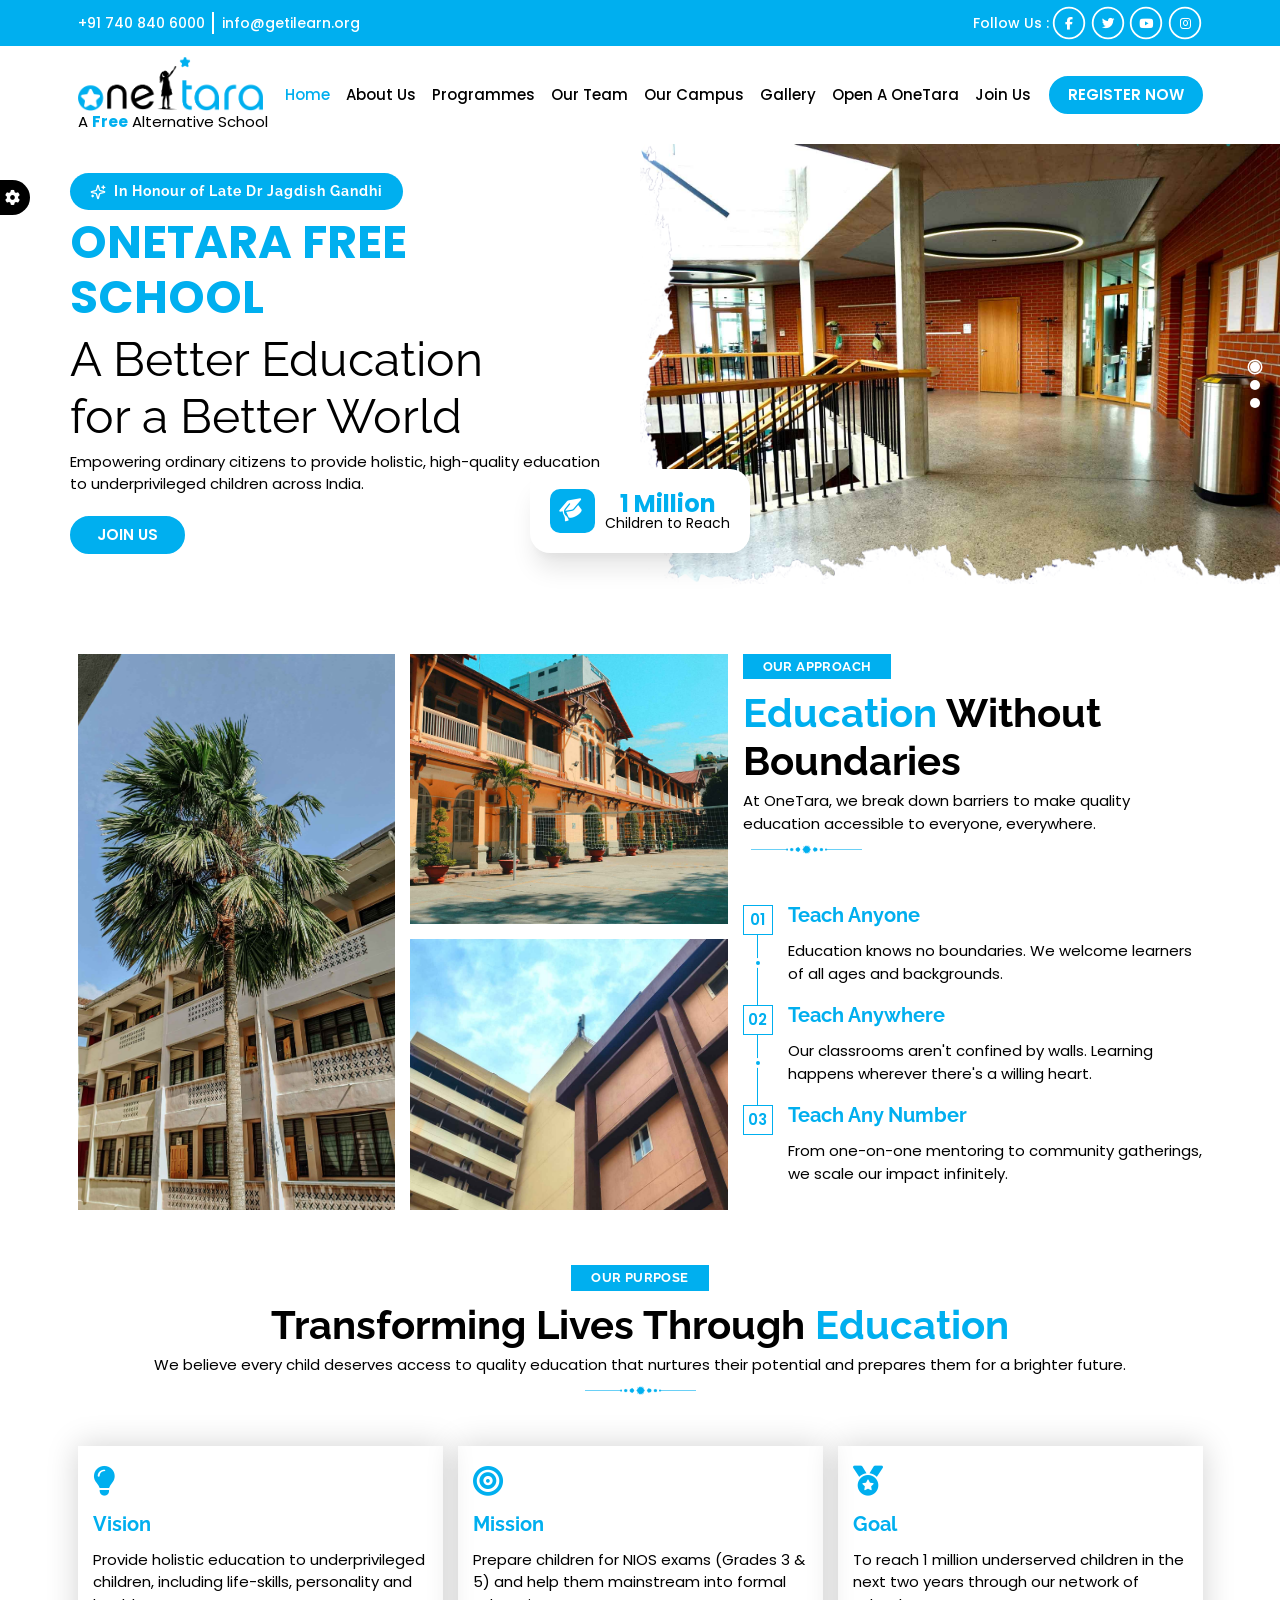
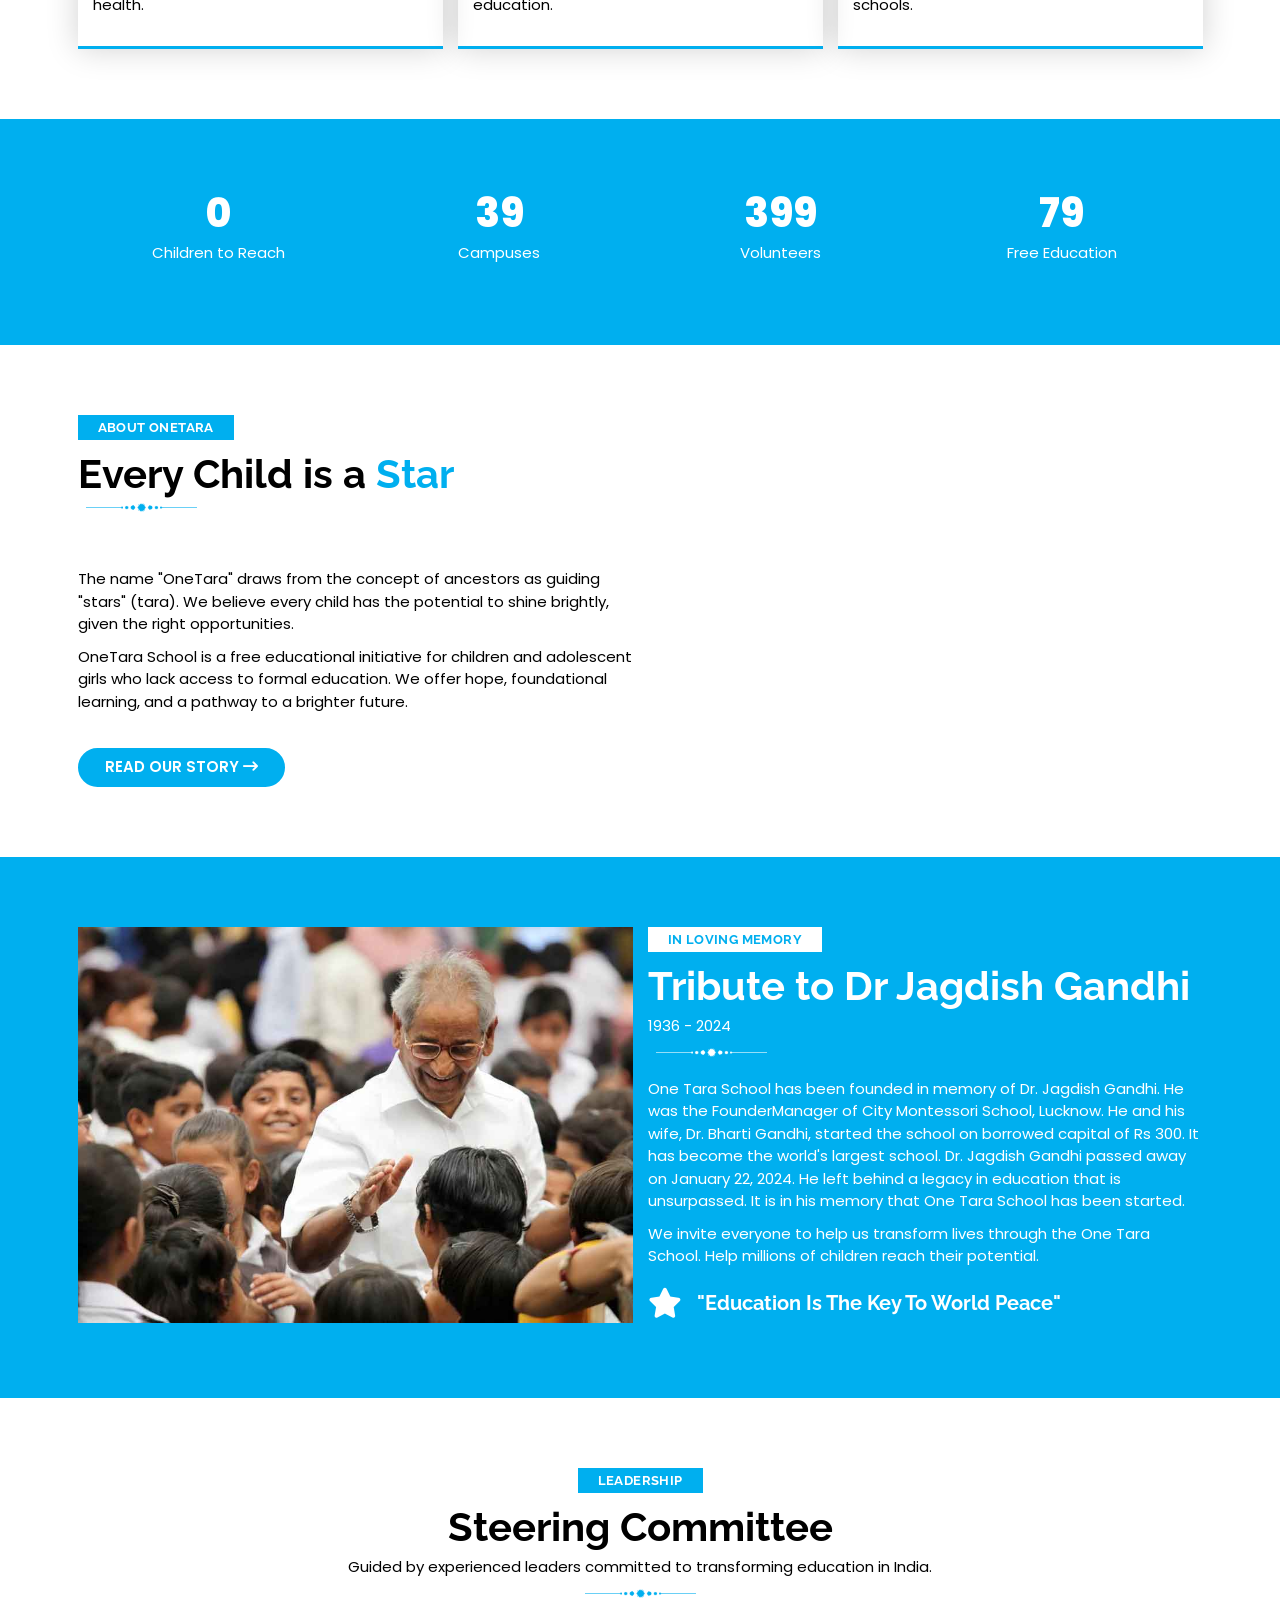
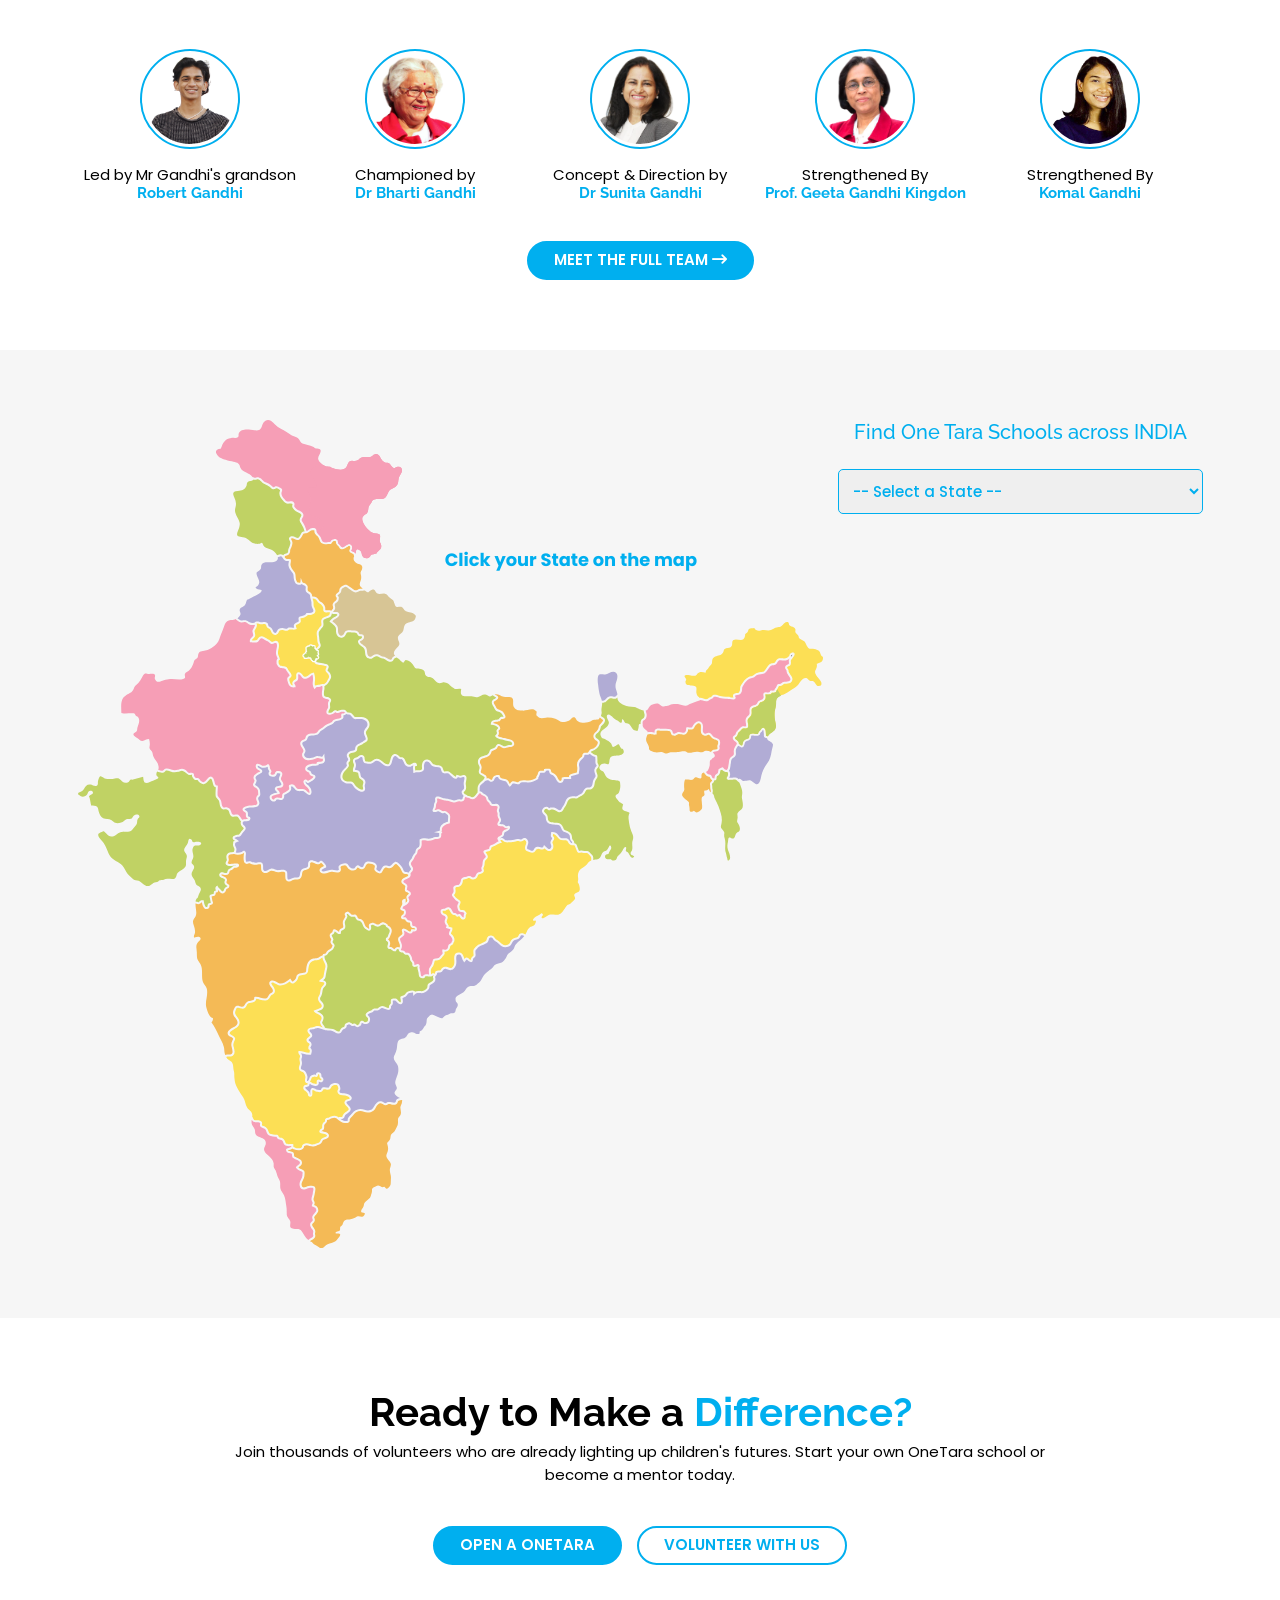
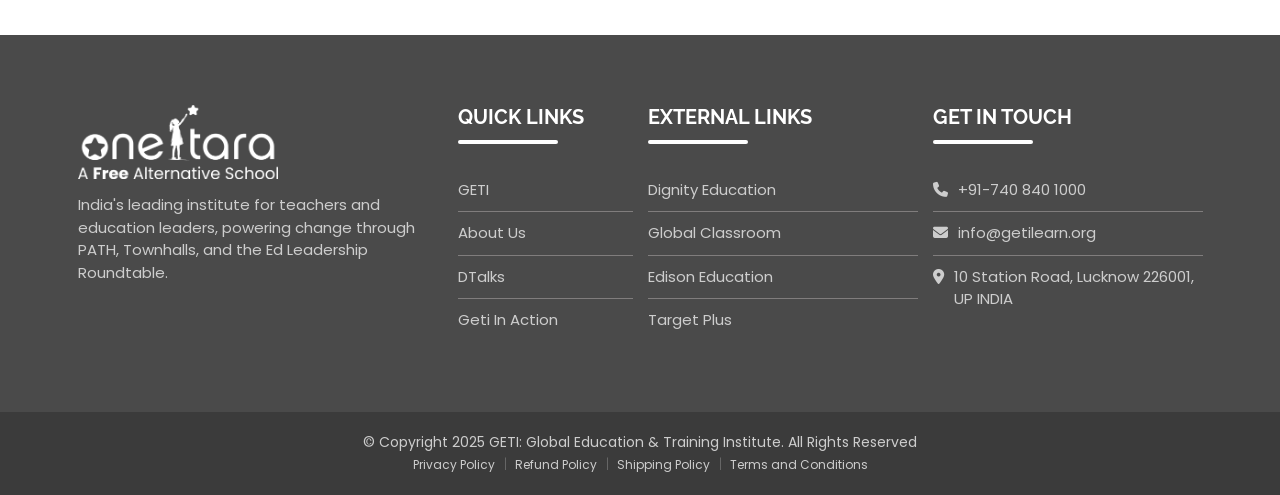
==== index.html @ e8e35e2a "main push" ====
<!DOCTYPE html>
<html lang="en">

<head>
    <meta charset="UTF-8">
    <meta name="viewport" content="width=device-width, initial-scale=1.0">
    <title>One Tara | Home Page</title>
    <link rel="shortcut icon" href="images/favicon.png" type="image/png">
    <!-- Vendor StyleSheets -->
    <link rel="stylesheet" href="assets/vendor/css/all.min.css">
    <link rel="stylesheet" href="assets/vendor/css/bootstrap.min.css">
    <link rel="stylesheet" href="assets/vendor/css/owl.carousel.min.css">
    <link rel="stylesheet" href="assets/vendor/css/fancybox.min.css">
    <script src="assets/js/myMenu.js"></script>

    <!-- Theme StyleSheet -->
    <link rel="stylesheet" href="assets/css/main.min.css">
</head>

<body>
    <header>
        <script>mainHeader()</script>
    </header>
    <main>
        <section class="heroSection">
            <div class="stickInfo">
                <div class="icon">
                    <i class="fa-solid fa-graduation-cap"></i>
                </div>
                <div class="content">
                    <p><strong>1 Million</strong>Children to Reach</p>
                </div>
            </div>
            <div class="heroSection__Grid">
                <div class="heroSection__Item">
                    <div class="heroContent">
                        <h6><img src="images/icons/sparkles.png"> &nbsp;In Honour of Late Dr Jagdish Gandhi</h6>
                        <h1>OneTara Free School</h1>
                        <h2>A Better Education <br>for a Better World</h2>
                        <p>Empowering ordinary citizens to provide holistic, high-quality education to underprivileged
                            children
                            across India.</p>
                        <div class="linkWrapper">
                            <a href="#">Join Us</a>
                        </div>
                    </div>
                </div>
                <div class="heroSection__Item">
                    <div class="owl-carousel owl-theme heroSlider">
                        <div class="item">
                            <div class="imgWrapper">
                                <img src="images/slider/slider-01.jpg" alt="" class="img-fluid">
                            </div>
                        </div>
                        <div class="item">
                            <div class="imgWrapper">
                                <img src="images/slider/slider-02.jpg" alt="" class="img-fluid">
                            </div>
                        </div>
                        <div class="item">
                            <div class="imgWrapper">
                                <img src="images/slider/slider-03.jpg" alt="" class="img-fluid">
                            </div>
                        </div>
                    </div>
                </div>
            </div>
        </section>
        <section class="OneTara m-top m-bottom">
            <div class="container">
                <div class="row">
                    <div class="col-lg-7 col-md-12">
                        <div class="galleryGrid">
                            <div class="galleryGrid__item">
                                <a href="images/about/abt-03.jpg" data-fancybox="oneTaraGallery1" title="">
                                    <img src="images/about/abt-03.jpg" alt="">
                                    <i class="fas fa-search"></i>
                                </a>
                            </div>
                            <div class="galleryGrid__item">
                                <a href="images/about/abt-02.jpg" data-fancybox="oneTaraGallery1" title="">
                                    <img src="images/about/abt-02.jpg" alt="">
                                    <i class="fas fa-search"></i>
                                </a>
                            </div>
                            <div class="galleryGrid__item">
                                <a href="images/about/abt-01.jpg" data-fancybox="oneTaraGallery1" title="">
                                    <img src="images/about/abt-01.jpg" alt="">
                                    <i class="fas fa-search"></i>
                                </a>
                            </div>
                        </div>
                    </div>
                    <div class="col-lg-5 col-md-12">
                        <div class="abt-desc3">
                            <div class="sectionTitle">
                                <h6 class="subHeading">Our Approach</h6>
                                <h2 class="headingPrimary"><span>Education</span> Without Boundaries</h2>
                                <p>At OneTara, we break down barriers to make quality education accessible to everyone,
                                    everywhere.</p>
                                <div class="borderLine"></div>
                            </div>
                            <div class="oneService">
                                <div class="oneService__item">
                                    <i>01</i>
                                    <h4 class="headingTertiary">Teach Anyone</h4>
                                    <p>Education knows no boundaries. We welcome learners of all ages and backgrounds.
                                    </p>
                                </div>
                                <div class="oneService__item">
                                    <i>02</i>
                                    <h4 class="headingTertiary">Teach Anywhere</h4>
                                    <p>Our classrooms aren't confined by walls. Learning happens wherever there's a
                                        willing heart.</p>
                                </div>
                                <div class="oneService__item">
                                    <i>03</i>
                                    <h4 class="headingTertiary">Teach Any Number</h4>
                                    <p>From one-on-one mentoring to community gatherings, we scale our impact
                                        infinitely.</p>
                                </div>
                            </div>
                        </div>
                    </div>
                </div>
            </div>
        </section>
        <section class="ourPurpose m-top">
            <div class="container">
                <div class="sectionTitle text-center">
                    <h6 class="subHeading">Our Purpose</h6>
                    <h2 class="headingPrimary">Transforming Lives Through <span>Education</span></h2>
                    <p>We believe every child deserves access to quality education that nurtures their potential and
                        prepares them for a brighter future.</p>
                    <div class="borderLine center"></div>
                </div>
                <div class="row">
                    <div class="col-md-4">
                        <div class="purposeBox">
                            <div class="icon"><i class="fa-solid fa-lightbulb"></i></div>
                            <div class="content">
                                <h3 class="headingTertiary">Vision</h3>
                                <p>Provide holistic education to underprivileged children, including life-skills,
                                    personality and health.</p>
                            </div>
                        </div>
                    </div>
                    <div class="col-md-4">
                        <div class="purposeBox">
                            <div class="icon"><i class="fa-solid fa-bullseye"></i></div>
                            <div class="content">
                                <h3 class="headingTertiary">Mission</h3>
                                <p>Prepare children for NIOS exams (Grades 3 & 5) and help them mainstream into formal
                                    education.</p>
                            </div>
                        </div>
                    </div>
                    <div class="col-md-4">
                        <div class="purposeBox">
                            <div class="icon"><i class="fa-solid fa-medal"></i></div>
                            <div class="content">
                                <h3 class="headingTertiary">Goal</h3>
                                <p>To reach 1 million underserved children in the next two years through our network of
                                    schools.</p>
                            </div>
                        </div>
                    </div>
                </div>
            </div>
        </section>
        <section class="ourReach m-top p-top p-bottom">
            <div class="container">
                <div class="counterRow" id="counterSection">
                    <div class="counterColumn">
                        <h2 class="counter" data-target="1" data-suffix="M+">1</h2>
                        <p>Children to Reach</p>
                    </div>
                    <div class="counterColumn">
                        <h2 class="counter" data-target="50" data-suffix="+">50</h2>
                        <p>Campuses</p>
                    </div>

                    <div class="counterColumn">
                        <h2 class="counter" data-target="500" data-suffix="+">500</h2>
                        <p>Volunteers</p>
                    </div>
                    <div class="counterColumn">
                        <h2 class="counter" data-target="100" data-suffix="+">100</h2>
                        <p>Free Education</p>
                    </div>
                </div>
            </div>
        </section>
        <section class="aboutTara m-top">
            <div class="container">
                <div class="row">
                    <div class="col-lg-6 col-md-12">
                        <div class="sectionTitle">
                            <h6 class="subHeading">About OneTara</h6>
                            <h2 class="headingPrimary">Every Child is a <span>Star</span></h2>
                            <div class="borderLine"></div>
                        </div>
                        <p>The name "OneTara" draws from the concept of ancestors as guiding "stars" (tara). We believe every child has the potential to shine brightly, given the right opportunities.</p>

<p>OneTara School is a free educational initiative for children and adolescent girls who lack access to formal education. We offer hope, foundational learning, and a pathway to a brighter future.</p>
<div class="spaceS"></div>
<div class="linkWrapper">
    <a href="">Read Our Story <i class="fa-solid fa-arrow-right-long"></i></a>
</div>
                    </div>
                    <div class="col-lg-6 col-md-12"></div>
                </div>
            </div>
        </section>
        <section class="lovingMemories m-top p-top p-bottom">
            <div class="container">
                <div class="row">
                    <div class="col-lg-6 col-md-12">
                        <div class="imgWrapper">
                            <img src="images/jagdish-bg-01.jpg" alt="" class="img-fluid">
                        </div>
                    </div>
                    <div class="col-lg-6 col-md-12">
                        <div class="sectionTitle">
                            <h6 class="subHeading">In Loving Memory</h6>
                            <h2 class="headingPrimary">Tribute to Dr Jagdish Gandhi</h2>
                            <p>1936 - 2024</p>
                            <div class="borderLine"></div>
                        </div>
                        <p>One Tara School has been founded in memory of Dr. Jagdish Gandhi. He was the FounderManager
                            of City Montessori School, Lucknow. He and his wife, Dr. Bharti Gandhi, started the school
                            on borrowed capital of Rs 300. It has become the world's largest school. Dr. Jagdish Gandhi
                            passed away on January 22, 2024. He left behind a legacy in education that is unsurpassed.
                            It is in his memory that One Tara School has been started.</p>
                        <p>We invite everyone to help us transform lives through the One Tara School. Help millions of
                            children reach their potential.</p>
                        <div class="heads">
                            <i class="fa-solid fa-star"></i>
                            <h3 class="headingTertiary">"Education is the key to world peace"</h3>
                        </div>
                    </div>
                </div>
            </div>
        </section>
        <section class="leadrshipSection m-top">
            <div class="container">
                <div class="sectionTitle text-center">
                    <h6 class="subHeading">Leadership</h6>
                    <h2 class="headingPrimary">Steering Committee</h2>
                    <p>Guided by experienced leaders committed to transforming education in India.</p>
                    <div class="borderLine center"></div>
                </div>
                <div class="leaderGrid">
                    <div class="leaderGrid__Item">
                        <div class="steerMember leader">
                            <div class="pic"><img src="images/robert-01.png" alt="" class="img-fluid"></div>
                            <div class="details">
                                <p class="design">Led by Mr Gandhi's grandson</p>
                                <h3 class="headingTertiary">Robert Gandhi</h3>
                            </div>
                        </div>
                    </div>
                    <div class="leaderGrid__Item">
                        <div class="steerMember">
                            <div class="pic"><img src="images/bharti-01.png" alt="" class="img-fluid"></div>
                            <div class="details">
                                <p class="design">Championed by</p>
                                <h3 class="headingTertiary">Dr Bharti Gandhi</h3>
                            </div>
                        </div>
                    </div>
                    <div class="leaderGrid__Item">
                        <div class="steerMember">
                            <div class="pic"><img src="images/sunita-01.png" alt="" class="img-fluid"></div>
                            <div class="details">
                                <p class="design">Concept & Direction by</p>
                                <h3 class="headingTertiary">Dr Sunita Gandhi</h3>
                            </div>
                        </div>
                    </div>
                    <div class="leaderGrid__Item">
                        <div class="steerMember">
                            <div class="pic"><img src="images/geeta-01.png" alt="" class="img-fluid"></div>
                            <div class="details">
                                <p class="design">Strengthened By</p>
                                <h3 class="headingTertiary">Prof. Geeta Gandhi Kingdon</h3>
                            </div>
                        </div>
                    </div>
                    <div class="leaderGrid__Item">
                        <div class="steerMember">
                            <div class="pic"><img src="images/komal-01.png" alt="" class="img-fluid"></div>
                            <div class="details">
                                <p class="design">Strengthened By</p>
                                <h3 class="headingTertiary">Komal Gandhi</h3>
                            </div>
                        </div>
                    </div>
                </div>
                <div class="spaceS"></div>
                <div class="text-center">
                    <a href="#">Meet the Full Team <i class="fa-solid fa-arrow-right-long"></i></a>
                </div>
            </div>
        </section>
        <div class="indiaMap m-top p-top p-bottom">
            <div class="container">
                <div class="row align-items-start">
                    <div class="col-md-8">
                        <svg xmlns="http://www.w3.org/2000/svg" xml:space="preserve" width="100%" height="100%"
                            version="1.1"
                            style="shape-rendering:geometricPrecision; text-rendering:geometricPrecision; image-rendering:optimizeQuality; fill-rule:evenodd; clip-rule:evenodd"
                            viewBox="0 0 8126 9033" xmlns:xlink="http://www.w3.org/1999/xlink">
                            <g id="Layer_x0020_1">
                                <metadata id="CorelCorpID_0Corel-Layer" />
                                <g id="_2287363892880">
                                    <path class="fil17" data-bs-toggle="collapse" data-bs-target="#haryana"
                                        data-title="Haryana" aria-expanded="false" aria-controls="haryana"
                                        d="M2584 2850c-2,18 -4,32 1,47 9,-6 18,-6 26,-7 5,0 9,0 15,-1 5,-1 9,-2 14,-4 9,-3 19,-6 33,-5l6 0 1 3c19,-12 32,-24 40,-42 2,-6 6,-11 9,-17 6,-9 11,-16 10,-26 0,-10 -6,-20 -12,-30 -2,-2 -6,-6 -9,-9 -7,-6 -14,-12 -17,-21 -4,-12 2,-23 6,-32 3,-6 7,-13 5,-16 -2,-6 -14,-8 -24,-10 -4,-1 -8,-2 -11,-2 -8,-2 -18,-4 -28,-5 -23,-3 -48,-7 -62,-18 -23,-17 -7,-42 1,-53 12,-17 12,-20 6,-42 -1,-3 -2,-6 -3,-8 -4,-15 -10,-32 -3,-48 5,-10 13,-17 20,-23 5,-3 9,-6 11,-10 9,-11 7,-17 1,-31l-2 -6c-7,-16 -7,-31 -8,-46 -1,-4 -1,-9 -1,-14 -1,-6 -2,-11 -3,-17 -1,-10 -3,-20 -2,-33 0,-19 8,-29 15,-39 2,-4 5,-8 8,-12 4,-7 9,-13 15,-18 5,-5 10,-10 12,-14 3,-7 2,-17 0,-27 -1,-10 -2,-21 0,-30 5,-24 32,-34 53,-41 7,-3 14,-5 20,-8 8,-5 12,-7 16,-13 2,-3 2,-7 3,-13 1,-3 1,-7 2,-10 -1,-1 -2,-1 -3,-1 -3,-1 -10,-1 -15,0 -18,1 -40,2 -51,-13 -5,-8 -4,-18 -4,-27 0,-4 0,-9 0,-11 -3,-10 -11,-23 -21,-33 -3,-3 -8,-6 -14,-9 -9,-6 -19,-12 -26,-22 -19,-26 -27,-36 -55,-35 1,3 2,6 2,8 2,7 4,13 6,19 2,10 2,19 2,29 0,10 0,20 3,30 2,4 5,9 7,13 7,14 16,30 7,51 -13,30 -57,31 -82,31 -9,11 -26,20 -35,24 -5,3 -13,4 -21,6 -7,1 -19,3 -22,5 0,1 2,9 2,13 2,9 4,19 0,27 -6,14 -17,18 -27,22 -4,1 -7,3 -11,5 -17,9 -16,10 -10,30 1,3 2,6 3,9l3 10 -9 3c-12,5 -28,4 -43,3 -7,0 -11,0 -20,-1 -3,0 -8,0 -11,0 -1,2 -3,5 -6,6 -2,1 -3,2 -5,3 -7,4 -14,8 -27,5 -5,-1 -9,-2 -13,-3 -4,-2 -7,-3 -12,-3 -35,-5 -45,8 -50,20 -6,15 -16,25 -28,29 -3,1 -6,2 -11,2 -6,0 -14,-2 -23,-7 -12,-7 -16,-17 -20,-26 -1,-3 -2,-6 -4,-9 -2,-4 -8,-16 -13,-21 -3,-2 -6,-4 -10,-6 -8,-4 -17,-8 -22,-19 -5,-7 -6,-14 -6,-18 -1,-6 -2,-7 -11,-11 -9,-3 -17,-2 -28,0l-5 0c-10,2 -21,-1 -31,-3 -15,-3 -25,-5 -32,-2 2,2 3,4 4,6 6,18 -7,40 -17,58 -3,5 -7,13 -8,15 0,6 2,12 4,19 3,13 7,27 1,41 -5,11 -13,19 -20,25 -7,7 -12,11 -13,17 2,1 3,1 5,1 16,1 39,3 49,-4 2,-1 5,-6 7,-9 2,-4 3,-7 5,-9 22,-26 44,-30 71,-11 14,9 27,15 41,22l3 1c7,4 14,9 19,15 6,5 12,10 17,11 4,1 11,-1 17,-4 6,-3 11,-5 17,-6 16,-3 25,2 30,7 11,10 16,29 13,56 -1,10 -3,21 -5,30 -3,14 -5,26 -5,40 1,12 5,22 10,33 4,10 8,19 10,31l2 9 -9 3c-7,2 -7,10 -6,27 0,2 0,5 0,7 2,3 4,6 6,10 3,6 7,11 10,15 6,5 18,6 30,7 15,2 31,3 42,12 7,5 11,14 14,21 2,3 3,6 4,8 4,6 8,11 12,16 8,9 15,18 19,28 12,26 -3,37 -12,43 -6,5 -9,7 -9,12 -1,14 11,49 19,59 6,6 14,9 22,10 -4,-5 -8,-12 -8,-22 1,-20 16,-30 27,-38 3,-1 6,-3 9,-6 8,-6 7,-9 7,-22 0,-2 0,-5 0,-9l0 -4c-1,-13 -1,-39 26,-41 19,-1 37,20 45,29l3 5c15,17 15,18 39,13 9,-3 19,-11 29,-20 12,-11 26,-23 43,-23l9 -1 2 9c6,19 12,47 9,76l-1 10z" />
                                    <path class="fil12" data-bs-toggle="collapse" data-bs-target="#jammuKashimr"
                                        data-title="Jammu and Kashmir" aria-expanded="false"
                                        aria-controls="jammuKashimr"
                                        d="M1814 1283c50,14 65,61 123,68 17,3 30,1 46,0 4,0 18,-12 21,-11 13,5 12,21 20,32 32,40 80,29 115,63 12,11 25,26 33,41 4,-1 8,-3 13,-5 12,-6 28,-13 46,-1 3,1 5,4 8,6 7,-12 20,-16 32,-19 14,-3 16,-5 21,-22 0,-3 0,-6 0,-10 0,-4 0,-8 2,-13 1,-8 5,-15 8,-22 3,-5 5,-10 7,-15l2 -8c4,-12 8,-22 5,-32 -1,-5 -4,-11 -7,-17 -5,-9 -10,-19 -7,-30 3,-7 8,-12 17,-16 20,-9 38,0 53,7 13,6 22,10 31,6 7,-3 19,-22 30,-45 11,-22 19,-25 35,-25 1,0 2,0 2,0 1,0 1,0 1,0 -3,-13 -8,-26 -14,-42 -6,-14 -14,-29 -24,-45 -20,-28 -21,-43 -3,-73 6,-9 8,-16 6,-22 -3,-10 -18,-18 -33,-25 -8,-3 -15,-7 -21,-11 -12,-7 -42,-35 -45,-52 -2,-7 0,-13 1,-19 1,-3 2,-9 1,-10 -4,-8 -15,-7 -30,-5 -4,0 -7,1 -10,1 -29,2 -47,-15 -59,-29l-4 -4c-23,-27 -49,-57 -36,-100 1,-5 3,-8 4,-11 0,-1 0,-2 1,-2 -3,-2 -8,-6 -11,-8l-3 -2c-11,-7 -21,-14 -31,-11 -1,0 -2,1 -3,2 -3,2 -6,4 -11,6 -22,6 -36,-7 -47,-18 -3,-3 -7,-6 -10,-8 -14,-11 -29,-18 -44,-24 -6,-3 -11,-5 -17,-7 -12,-6 -21,-16 -29,-25 -10,-11 -19,-21 -32,-23 -5,-1 -11,0 -18,2 -9,2 -19,4 -30,1 -3,-1 -6,-2 -8,-3 -1,4 -2,7 -5,10 -10,14 -40,4 -55,18 -13,14 -7,25 -13,41 -17,44 -50,54 -95,57 -56,4 -60,25 -37,74 10,21 15,39 17,62 2,27 -11,54 -11,77 1,45 43,90 51,135 6,34 -9,64 -21,93 -25,64 18,53 72,68z" />
                                    <polygon class="fil2" points="1706,4723 1706,4722 1705,4722 " />
                                    <path class="fil12" data-bs-toggle="collapse" data-bs-target="#uttarPradesh"
                                        data-title="Uttar Pradesh" aria-expanded="false" aria-controls="uttarPradesh"
                                        d="M3650 2664c-9,-10 -20,-23 -32,-29 -8,-5 -34,-17 -43,-16 -14,2 -14,25 -27,28 -9,2 -43,-35 -51,-42 -7,-5 -13,-10 -19,-15 -8,1 -16,4 -23,9 -6,3 -8,9 -12,14 -5,10 -12,24 -34,24 0,0 0,0 0,0 -20,0 -35,-11 -49,-20 -9,-5 -17,-10 -24,-13 -5,-1 -9,-2 -13,-2 -8,-2 -17,-3 -26,-8 -4,-2 -8,-4 -11,-7 -6,-3 -11,-7 -16,-8 -11,-3 -26,-5 -38,5l-6 5c-15,13 -27,23 -58,11 -32,-13 -34,-42 -37,-67 -2,-20 -3,-39 -18,-50 -2,-1 -5,-3 -9,-6 -22,-15 -60,-40 -48,-69 4,-9 14,-14 23,-19 4,-2 9,-4 11,-6 4,-3 11,-12 8,-18 -3,-5 -5,-5 -15,-6 -7,0 -16,0 -24,-5 -6,-5 -10,-11 -12,-17 -2,-3 -3,-5 -4,-7 -10,-10 -22,-11 -38,-12 -6,0 -12,-1 -20,-1 -18,-2 -43,-4 -53,3 -3,2 -6,9 -8,15 -4,8 -8,17 -15,23 -25,22 -47,18 -57,13 -23,-10 -39,-39 -38,-69l0 -8c0,-15 1,-26 -7,-37 -10,-15 -28,-32 -55,-51l-9 -6 6 -9c11,-17 30,-29 49,-41 8,-5 16,-10 23,-15 6,-5 8,-10 8,-12 0,-1 -3,-4 -11,-7 -3,-2 -9,-1 -14,0 -8,0 -17,1 -26,-2 -4,-1 -7,-2 -10,-4 0,1 0,2 0,3 -1,6 -2,14 -7,21 -7,11 -16,16 -24,20 -7,4 -15,6 -23,9 -17,6 -36,13 -38,25 -2,7 -1,15 0,23 2,12 3,26 -2,39 -4,8 -11,14 -17,21 -4,4 -9,8 -11,13 -3,5 -6,9 -9,13 -7,10 -11,16 -11,28 -1,10 0,19 2,29 1,6 2,11 3,18 0,5 0,10 1,15 0,14 1,26 6,39l3 6c6,15 13,32 -4,53 -5,5 -10,10 -15,14 -6,4 -11,9 -14,14 -3,8 1,21 4,32 1,3 2,6 3,9 7,26 7,36 -8,60 -12,17 -11,20 -7,23 10,8 32,11 52,14 11,1 22,3 30,5 3,1 7,2 10,2 15,3 35,7 41,24 5,13 -1,25 -6,34 -3,6 -6,12 -5,15 1,3 6,8 10,12 5,4 9,8 13,13 8,12 15,25 16,41 1,16 -7,28 -13,39 -3,5 -6,9 -8,14 -11,26 -32,42 -53,54 3,16 1,32 -2,47 -1,5 -2,10 -2,15 -2,14 -1,34 3,41 5,8 14,11 29,14 11,2 24,4 34,13 20,16 11,32 6,42 -2,3 -4,6 -5,10 -2,7 -1,16 -1,26 1,8 2,17 1,26 -2,11 -7,19 -11,26 -3,6 -6,11 -7,17 -1,6 0,10 1,11 1,1 5,3 21,0 10,-2 17,-5 25,-11 2,-1 3,-2 4,-3 2,-3 5,-7 13,-10 10,-3 19,0 27,3 4,1 9,2 12,2 2,0 5,-2 7,-3 4,-2 7,-3 10,-4 4,-1 43,-12 65,0 7,4 11,10 14,15 2,4 4,7 6,8 3,2 7,1 12,1 5,0 11,0 16,2 13,3 16,4 20,10 0,1 1,3 5,6 10,9 15,16 19,22 8,10 9,12 34,10 23,-2 47,-3 70,3 35,10 59,31 65,60 7,36 -6,52 -19,69 -5,6 -11,13 -15,22 -8,15 -2,29 6,46 7,17 15,35 7,55 -4,10 -18,19 -40,32 -4,3 -8,5 -10,7 -9,6 -19,10 -28,14 -17,8 -27,13 -31,25 -2,5 -2,10 -3,15 0,10 -1,23 -21,33 -9,4 -19,6 -29,8 -21,5 -35,8 -40,25 -3,8 0,13 5,23 6,9 12,21 8,37 -3,8 -7,13 -11,17 -4,5 -7,8 -7,14 0,2 1,5 2,7 2,7 5,16 1,25 -4,12 -18,27 -32,41 -7,8 -13,15 -17,19 -17,24 -24,48 -18,67 4,16 18,29 40,37 11,4 20,3 30,2 6,-1 12,-1 18,-1 24,2 33,15 42,30 3,5 7,11 12,18 13,16 51,45 72,43 4,-1 7,-3 9,-7 2,-4 0,-13 -1,-20 -2,-6 -3,-12 -3,-17 1,-8 3,-14 5,-21 2,-7 3,-13 3,-17 -2,-14 -9,-19 -20,-27 -4,-3 -9,-6 -14,-10l-2 -2c-8,-7 -10,-9 -11,-15 0,-2 -1,-4 -3,-8 -2,-6 -3,-14 -4,-21 -1,-7 -2,-15 -4,-18 -6,-7 -26,-13 -45,-14l-10 0 -1 -9c-2,-15 2,-28 6,-39 4,-11 7,-21 4,-33 -1,-4 -3,-8 -4,-12 -5,-9 -10,-22 -3,-39 9,-19 23,-21 33,-24 5,-1 9,-1 13,-4 3,-2 6,-5 10,-8 8,-9 19,-20 42,-13 24,8 25,22 26,34 0,4 0,8 2,13 4,21 4,21 26,24 24,4 35,3 53,-7 4,-3 8,-6 12,-8 10,-8 23,-17 40,-16 27,0 47,17 66,33 16,15 32,28 50,28 17,1 23,-13 31,-45 7,-27 14,-57 43,-67 22,-8 39,9 51,20 6,6 12,12 17,14 1,1 2,1 4,0 5,-1 12,-2 22,4 18,11 25,28 31,44 9,22 15,36 44,35 1,-1 8,-4 13,-7 19,-10 39,-21 54,-12 5,2 11,9 12,22l0 11 -11 0c-1,0 -3,1 -4,1 -2,1 -3,1 -5,1 -2,12 -1,25 1,39 0,2 0,5 0,7 7,-1 15,-1 23,-2 18,-1 41,-2 48,-10 4,-5 4,-14 3,-23 -1,-6 -1,-12 -1,-18 2,-20 7,-44 24,-57 12,-9 27,-11 45,-8 22,4 31,18 39,30 5,8 10,16 19,21 10,7 23,8 37,9 12,0 25,1 37,6 21,8 26,26 30,39 3,9 5,16 10,20 5,4 14,3 24,2 8,-1 18,-2 26,1 9,2 19,11 35,26 11,10 36,34 44,32 0,0 3,-3 4,-11l2 -10 10 1c9,0 16,3 21,6 5,2 8,4 14,3 4,0 8,-1 12,-3 8,-3 18,-6 29,-4 33,8 25,43 20,66 -2,9 -4,17 -4,24 0,7 1,15 2,22 3,17 6,36 -7,55 -5,7 -10,12 -13,15 -2,1 -4,3 -5,4 0,0 0,3 6,13 4,8 6,10 13,12l0 -2c7,3 12,7 17,10 5,4 8,7 14,8 14,1 19,3 27,8 2,1 5,3 7,4 20,11 39,-11 59,-38 3,-4 5,-7 8,-10 1,-2 3,-4 5,-6l-4 0c1,-7 1,-13 1,-20 -1,-22 -1,-46 14,-66 8,-11 18,-19 28,-28 14,-12 28,-23 33,-41 3,-8 1,-11 -18,-20 -4,-2 -9,-4 -13,-7 -27,-15 -38,-28 -28,-60 7,-21 8,-26 0,-45l-3 -6c-5,-11 -11,-22 -10,-37 3,-47 35,-55 62,-63 8,-2 16,-4 23,-7 19,-7 29,-15 36,-29 3,-6 4,-10 5,-14 5,-13 9,-22 29,-29l7 -2c10,-4 20,-7 26,-14 2,-2 4,-6 6,-10 3,-7 7,-14 14,-19 14,-10 31,-5 43,0 7,3 13,6 17,10 6,4 10,6 16,7 9,0 18,-3 28,-6 5,-2 11,-4 16,-5 7,-1 13,-1 19,-2 4,0 8,0 12,-1 17,-2 16,-9 15,-12 -2,-17 -15,-22 -36,-27 -8,-3 -17,-5 -26,-7 -10,-2 -20,-5 -30,-8 -5,-1 -11,-2 -18,-4 -27,-5 -60,-13 -73,-34l-5 -8 8 -6c12,-10 15,-17 13,-29 0,-2 -1,-3 -1,-5 -2,-5 -5,-12 -2,-20 2,-8 8,-13 12,-17 2,-1 4,-3 5,-4 1,-3 0,-6 -2,-9 -10,-16 -50,-28 -68,-29l-11 -1 1 -10c1,-40 40,-43 55,-45 2,0 4,0 7,0 8,-1 19,-2 24,-5 1,-1 3,-4 5,-7 3,-5 6,-11 13,-15 8,-5 17,-4 25,-4 4,0 9,0 10,-1 -1,-3 -12,-22 -22,-35 -7,-11 -19,-15 -32,-20 -13,-4 -26,-9 -35,-20 -6,-5 -9,-13 -13,-20 -2,-6 -5,-11 -7,-14 -18,-25 -24,-46 -17,-63 5,-12 17,-18 27,-23 3,-2 6,-4 9,-5 9,-6 10,-9 10,-9 -1,-1 -10,-6 -15,-9 -8,-4 -17,-10 -24,-16 -6,4 -12,8 -21,11 -20,8 -28,-8 -49,-16 -38,-13 -53,11 -88,23 -26,9 -45,-3 -73,-7 -20,-3 -40,2 -60,0 -57,-4 -62,-28 -52,-79 -18,-7 -49,0 -69,0 -19,-14 -39,-23 -55,-41 -14,-17 -17,-19 -41,-27 -15,-5 -23,-8 -38,-3 -30,9 -46,14 -72,-11 -19,-18 -30,-36 -57,-46 -18,-6 -37,-2 -52,-18 -14,-14 -10,-31 -17,-48 -9,-21 -35,-26 -55,-28 -13,-1 -35,1 -46,-7 -9,-8 -18,-32 -28,-42z" />
                                    <path class="fil15" data-bs-toggle="collapse" data-bs-target="#uttrakhand"
                                        data-title="Uttarakhand" aria-expanded="false" aria-controls="uttrakhand"
                                        d="M3472 2037c-13,-6 -16,-25 -21,-38 -4,-9 -6,-23 -12,-31 -9,-12 -30,-21 -41,-32 -17,-16 -26,-39 -50,-42 -38,-6 -75,20 -99,-17 -6,-9 -9,-21 -19,-26 -13,-6 -33,5 -43,12 -18,14 -17,22 -36,12 -8,-3 -15,-9 -22,-14 -8,0 -15,1 -22,1 -9,0 -17,0 -25,1 -7,1 -14,5 -22,8 -14,7 -30,14 -50,5 -14,-7 -27,-16 -39,-25 -8,-6 -16,-12 -24,-17 -3,-2 -6,-4 -9,-6 -6,-4 -16,-10 -19,-10 -10,0 -39,19 -44,27 -2,5 -3,10 -3,15 -1,10 -2,23 -20,36 -2,2 -5,3 -7,5 -13,9 -15,11 -11,20 2,1 7,4 10,11 2,11 -1,26 -3,33 -5,13 -16,22 -25,29 -6,5 -13,10 -15,16 -3,5 -1,12 1,20 2,7 4,15 3,23 -1,13 -8,21 -15,28 -3,5 -6,8 -7,12 1,0 1,0 2,0 4,2 10,1 16,1 9,-1 17,-2 26,1 18,8 23,18 24,25 1,11 -5,23 -17,32 -7,6 -16,11 -25,17 -13,8 -26,16 -35,26 24,18 41,34 52,50 11,17 10,33 10,49l0 8c0,21 10,42 25,49 10,4 21,2 33,-9 4,-3 7,-10 10,-16 4,-9 8,-18 16,-24 16,-12 45,-9 67,-7 7,1 13,1 18,1 20,1 39,2 54,20 3,3 6,8 7,12 2,3 4,6 5,7 3,2 8,2 13,3 10,0 25,0 33,16 7,14 3,30 -11,44 -4,5 -10,8 -17,11 -4,2 -11,6 -13,8 -5,12 27,33 40,42 4,3 8,5 10,7 23,17 25,42 27,65 3,25 5,41 23,48 19,7 22,4 36,-7l7 -5c15,-12 35,-15 57,-9 8,2 15,7 22,11 3,2 6,4 9,5 6,4 12,5 20,6 5,1 10,2 15,3 11,3 20,10 30,16 12,8 24,16 37,16 0,0 0,0 0,0 9,0 10,-3 15,-12 4,-7 8,-16 19,-23 5,-3 11,-6 17,-8 -39,-40 9,-73 35,-104 32,-38 -19,-67 -3,-106 10,-25 44,-36 55,-63 9,-22 6,-52 23,-70 26,-29 71,-21 97,-45 15,-13 15,-30 19,-48 -7,-9 -11,-13 -20,-21 -29,-24 -74,-16 -101,-38 -21,-17 -19,-38 -48,-39 -12,-1 -34,4 -45,-1z" />
                                    <path class="fil14" data-bs-toggle="collapse" data-bs-target="#himachalPradesh"
                                        data-title="Himachal Pradesh" aria-expanded="false"
                                        aria-controls="himachalPradesh"
                                        d="M2968 1401c3,-10 1,-19 -4,-23 -5,-5 -14,-1 -19,1 -5,3 -10,6 -16,10 -19,14 -52,36 -76,6 -4,-5 -6,-9 -8,-13 -3,-4 -5,-7 -10,-11l-3 -3c-6,-5 -13,-10 -16,-20 -3,-8 -3,-15 -3,-20 0,-2 0,-4 0,-5 0,0 -2,-1 -7,-2 -16,-3 -23,1 -35,15 -2,3 -3,5 -5,7 -6,9 -11,10 -25,10 -24,2 -66,4 -87,-12 -10,-8 -16,-24 -21,-38 -3,-6 -5,-12 -7,-16 -4,-8 -12,-16 -19,-24 -11,-11 -23,-22 -27,-37 -1,-5 -1,-9 -1,-13 0,-8 -1,-9 -3,-10 -5,-3 -26,-1 -34,2 -6,3 -11,7 -16,12 -10,8 -21,17 -38,19 -8,1 -14,1 -19,1 -10,0 -10,0 -16,12 -10,22 -25,49 -41,56 -19,8 -36,0 -50,-7 -14,-7 -24,-11 -34,-6 -4,2 -5,3 -5,3 0,2 3,9 6,13 3,6 7,14 9,22 3,16 -1,31 -6,44l-2 7c-2,7 -5,13 -8,19 -3,6 -6,11 -7,17 -1,2 -1,5 -1,9 0,4 0,9 -1,15 -7,23 -13,32 -37,38 -17,4 -20,6 -22,18 4,6 8,11 13,14 6,5 13,5 22,5 8,0 16,0 25,3l7 2 1 7c1,11 -1,21 -2,30 -2,9 -4,18 -2,27 4,20 16,38 30,56l8 12c10,13 16,21 17,45 1,19 2,39 11,57 5,11 9,16 16,18 9,2 20,2 24,-1 1,0 2,-1 2,-3l4 -47 17 44c2,6 9,9 19,13 9,3 18,7 25,14 17,16 16,30 14,42 0,6 -1,11 0,18 1,9 7,14 19,20 10,7 21,13 26,27 3,8 4,17 5,26 0,0 0,0 0,0 41,-2 55,14 77,45 4,6 12,10 19,15 7,3 13,7 19,13 12,12 22,28 26,43 1,5 1,11 1,17 0,4 0,11 1,13 3,5 20,5 30,4 8,-1 15,-1 20,0 7,1 12,3 16,5 3,-5 6,-10 10,-14 5,-6 9,-10 9,-16 1,-5 -1,-10 -2,-16 -3,-11 -6,-23 0,-34 5,-11 13,-17 21,-24 8,-6 15,-12 18,-20 2,-6 3,-15 2,-19 -2,-1 -6,-3 -9,-9 -10,-26 7,-38 20,-46 2,-2 4,-3 6,-5 10,-7 10,-11 11,-19 0,-7 1,-15 6,-25 8,-14 45,-37 62,-38 12,-1 23,7 33,14 2,2 5,4 7,5 9,5 18,12 26,18 12,9 23,17 35,23 10,5 18,1 32,-5 8,-4 17,-8 28,-9 8,-2 17,-2 26,-2 -4,-4 -9,-9 -13,-13 -25,-23 -21,-40 -10,-70 7,-20 9,-38 6,-59 -2,-11 -6,-21 -6,-31 2,-15 11,-26 16,-40 8,-26 2,-45 -25,-54 -29,-9 -58,-18 -67,-55 -2,-10 1,-21 6,-31 0,-3 -1,-5 -2,-7 -2,-8 -3,-14 -7,-19 -3,-2 -9,-4 -14,-6 -8,-3 -18,-6 -24,-14 -10,-13 -4,-25 0,-32 1,-3 2,-5 3,-8z" />
                                    <path class="fil16" data-bs-toggle="collapse" data-bs-target="#chandigarh"
                                        data-title="Chandigarh" aria-expanded="false" aria-controls="chandigarh"
                                        d="M1792 2186c6,-2 12,-3 21,-3 23,-1 33,6 44,14 5,4 9,7 16,10 11,6 21,9 32,8 2,0 4,-1 7,-2 4,-1 9,-2 13,-2 14,-18 39,-13 57,-9 9,2 18,4 24,4l5 -1c12,-2 24,-3 38,2 20,7 23,16 25,27 1,4 2,7 4,12 2,4 6,6 12,9 6,3 11,6 16,11 7,6 13,17 18,26 2,4 3,7 5,11 3,8 5,12 10,15 6,4 12,5 16,4 6,-2 11,-9 15,-18 11,-26 35,-38 72,-33 7,1 12,2 17,4 3,1 6,2 10,2 6,2 7,1 12,-2 1,-1 2,-1 4,-2 1,-3 3,-6 8,-8 6,-3 13,-2 23,-1 2,0 4,0 6,0 4,0 9,0 14,1 7,0 15,0 22,0 -6,-19 -10,-37 22,-54 4,-2 9,-4 13,-5 9,-4 13,-6 15,-11 1,-2 0,-9 -1,-14 -2,-10 -4,-21 2,-30 5,-9 19,-11 35,-14 6,-1 13,-2 16,-4 12,-5 25,-15 28,-20l3 -7 7 0c16,1 59,2 68,-17 4,-11 1,-18 -6,-31 -3,-5 -6,-11 -8,-17 -5,-13 -5,-25 -5,-37 0,-9 0,-17 -2,-24 -1,-6 -3,-11 -4,-17 -3,-7 -5,-14 -6,-22 -1,-3 -2,-8 -2,-13 -1,-7 -2,-15 -3,-20 -3,-7 -10,-11 -18,-16 -12,-7 -27,-16 -29,-36 -1,-10 0,-17 1,-23 1,-11 1,-15 -8,-24 -4,-4 -11,-7 -18,-10 -6,-2 -13,-5 -20,-10 0,1 -1,1 -2,2 -12,8 -30,6 -42,3 -16,-5 -24,-15 -30,-30 -10,-22 -12,-45 -13,-66 -1,-16 -4,-20 -12,-32l-9 -12c-14,-20 -29,-40 -34,-65 -2,-13 0,-25 2,-35 1,-5 2,-11 2,-16 -3,0 -7,0 -11,0 -10,0 -23,0 -35,-9 -9,-6 -15,-16 -20,-24 -5,-7 -9,-13 -14,-17 -8,-5 -14,-2 -26,3 -5,2 -10,4 -15,5 3,14 0,28 -13,39 -43,38 -143,-8 -164,43 -11,25 4,35 -18,57 -24,24 -45,15 -34,55 13,43 46,73 13,114 -15,19 -42,13 -14,37 13,12 39,8 55,16 2,42 -119,76 -149,101 -13,-8 -19,22 -22,32 -6,22 -11,32 -31,44 -17,10 -37,16 -39,39 -1,19 14,29 9,48 -4,14 -19,30 -33,41 8,6 18,15 28,20 11,7 15,6 25,4z" />
                                    <path class="fil2"
                                        d="M7788 2567c3,-3 4,-5 5,-7 -4,1 -7,3 -10,6 -1,2 -2,5 -3,9 -2,4 -3,8 -6,13 0,1 -1,1 -2,2 2,-2 4,-4 5,-7 5,-7 8,-12 11,-16z" />
                                    <path class="fil11" data-bs-toggle="collapse" data-bs-target="#ladhak"
                                        data-title="Ladakh" aria-expanded="false" aria-controls="ladhak"
                                        d="M1696 456c18,6 39,7 54,20 18,15 11,19 20,41 14,33 40,42 71,59 13,7 47,24 62,45 4,1 7,3 10,4 4,2 7,4 12,5 5,1 12,0 20,-2 8,-1 17,-3 26,-2 20,3 33,18 44,30 7,8 14,16 22,20 6,2 11,4 16,7 17,7 34,14 49,26 4,3 8,7 12,10 11,11 17,15 26,13 1,-1 2,-2 3,-2 3,-3 6,-5 11,-7 21,-5 36,6 49,15l3 2c18,12 26,17 18,36 -1,2 -2,6 -3,9 -9,32 10,54 32,80l4 4c13,16 25,22 41,21 2,0 5,-1 8,-1 16,-2 39,-5 52,15 6,9 3,20 2,27 -1,3 -2,8 -2,9 2,7 23,31 35,38 6,4 13,7 19,10 20,10 40,20 45,39 4,12 1,25 -8,40 -13,21 -14,27 2,49 11,17 20,33 26,48 6,15 12,31 16,49 7,-3 13,-8 19,-13 6,-5 12,-11 21,-15 10,-4 40,-10 55,-1 12,8 13,20 13,28 0,3 0,6 1,8 2,9 11,18 20,28 9,9 18,18 23,29 3,4 6,11 8,18 4,11 9,25 15,29 14,11 54,9 71,8 4,-1 7,-1 9,-1 2,-3 4,-6 6,-9 15,-18 30,-28 56,-23 23,5 25,17 25,29 0,4 0,8 2,13 1,4 3,5 8,10l4 3c8,6 11,12 15,17 1,3 3,6 7,10 9,12 20,8 45,-10 7,-4 13,-8 19,-11 16,-9 32,-8 43,1 12,10 16,27 11,46 -1,4 -3,8 -5,11 -3,7 -3,7 -1,10 2,2 9,5 14,6 7,3 15,6 21,12 4,3 6,7 8,12 2,-5 3,-9 4,-14 3,-22 6,-50 39,-26 30,21 21,36 32,62 13,32 58,36 81,13 7,-7 7,-15 13,-21 14,-11 45,-10 61,-17 19,-35 59,-41 51,-89 -2,-15 -12,-27 -15,-41 -4,-20 10,-56 0,-72 -11,-18 -51,-14 -71,-20 -19,-5 -35,-17 -48,-30 -29,-29 -64,-71 -71,-110 -5,-27 2,-39 22,-57 8,-8 18,-9 25,-16 20,-19 14,-43 20,-68 5,-19 21,-33 31,-49 7,-14 3,-21 19,-31 23,-13 57,-9 83,-9 57,0 62,-32 84,-77 17,-37 53,-36 81,-61 28,-24 24,-52 30,-85 5,-26 22,-44 32,-67 17,-42 -8,-73 -53,-60 -21,6 -20,17 -39,7 -23,-13 -27,-46 -53,-52 -23,-5 -27,5 -49,-12 -17,-13 -25,-25 -36,-44 -22,-40 -44,-54 -86,-23 -42,32 -89,-1 -131,25 -18,11 -24,26 -47,31 -24,5 -50,-10 -71,5 -22,17 -23,42 -36,63 -29,47 -110,27 -152,10 -10,-4 -19,-13 -29,-16 -12,-3 -26,3 -38,0 -33,-9 -81,-46 -89,-81 -7,-33 43,-76 22,-103 -8,-10 -32,-10 -43,-12 -24,-6 -16,-8 -35,-19 -35,-20 -80,-19 -116,-35 -18,-8 -26,-32 -38,-48 -22,-27 -72,-30 -102,-56 -45,-38 -83,-48 -128,-78 -38,-25 -78,-96 -131,-69 -46,24 -34,77 -68,100 -16,10 -39,9 -57,7 -47,-7 -144,-27 -170,31 -8,17 5,30 -11,45 -16,14 -49,5 -69,6 -42,2 -63,19 -88,54 -15,21 -16,44 -30,64 -58,2 -68,39 -26,82 36,36 120,47 166,61z" />
                                    <path class="fil14" data-bs-toggle="collapse" data-bs-target="#bihar"
                                        data-title="Bihar" aria-expanded="false" aria-controls="bihar"
                                        d="M4557 3000c13,7 27,15 27,28 0,13 -11,22 -20,27 -3,2 -7,4 -11,6 -7,4 -15,8 -17,13 -4,8 2,23 14,41 4,5 7,11 10,17 3,6 6,12 9,16 6,6 16,10 26,13 15,6 32,12 44,28 17,26 25,43 24,51 -2,20 -22,20 -31,20 -5,0 -11,0 -13,1 -3,1 -4,4 -6,7 -3,5 -6,10 -12,14 -10,7 -23,8 -35,8l-6 1c-19,2 -29,6 -33,14 22,4 58,16 72,37 6,9 8,19 5,29 -3,6 -8,10 -12,13 -2,2 -5,5 -5,6 -1,1 0,4 1,7 1,3 2,6 3,8 2,17 -2,30 -13,42 12,9 36,14 52,18 8,1 14,3 20,4 10,3 19,5 29,8 9,2 18,4 27,6 19,6 48,14 52,47 3,19 -10,32 -34,36 -5,1 -10,1 -14,1 -5,0 -10,1 -15,2 -5,1 -10,2 -15,4 -10,3 -22,7 -35,7 -13,-1 -20,-7 -27,-11 -4,-3 -8,-6 -13,-8 -11,-5 -18,-5 -22,-2 -3,1 -5,6 -7,11 -3,5 -6,11 -10,16 -10,10 -23,14 -35,18l-7 3c-11,4 -12,6 -15,15 -1,5 -3,10 -6,16 -10,20 -24,32 -48,41 -8,3 -17,5 -25,7 -30,8 -44,13 -46,43 -1,9 3,17 8,27l3 5c11,26 9,37 1,62 -6,18 -4,22 18,34 3,3 8,4 12,6 15,7 38,18 29,47 9,-3 19,-4 29,0 6,3 10,6 13,9 7,6 9,8 16,5 4,-2 5,-5 8,-13 2,-5 4,-11 8,-16 16,-22 41,-23 61,-22l9 1 1 8c5,23 17,26 42,31 9,1 17,3 26,6 21,8 29,23 35,37 3,5 5,9 7,13 2,-2 3,-3 4,-5 5,-8 10,-15 17,-19 14,-7 32,-2 46,2 4,1 7,2 10,3 12,2 14,1 14,1 1,0 2,-1 2,-2 4,-4 9,-9 20,-14 22,-9 47,-7 69,-4 6,0 12,1 18,1 28,2 59,-13 87,-28 0,-10 6,-18 10,-26 3,-3 5,-7 6,-10 1,-3 2,-6 3,-9 2,-9 4,-20 14,-27 10,-8 23,-7 34,-6 6,0 15,1 17,-1 1,-1 2,-2 2,-9l0 -10 10 0c2,-1 5,-1 9,-1 21,-3 39,-4 48,3 7,6 9,15 11,23 1,4 1,8 2,9 4,5 6,6 13,9 3,1 7,3 10,5 13,7 20,14 30,24 6,7 11,17 16,26 8,14 16,29 25,32 6,3 9,1 10,0 6,-4 10,-15 9,-25l-1 -9 8 -2c18,-7 37,-7 56,-6 6,0 11,0 17,0 -2,-15 1,-22 19,-31 15,-6 31,-10 46,-13 7,-2 14,-4 20,-5 1,-3 1,-5 2,-8 3,-18 6,-36 2,-54 -12,-52 19,-85 43,-105 8,-6 9,-7 12,-14 1,-1 1,-4 1,-6 1,-7 3,-15 9,-20 9,-8 22,-8 33,-8 8,1 16,1 20,-2 3,-2 5,-6 8,-11 2,-4 4,-8 7,-11 11,-13 21,-16 31,-20 4,0 7,-2 11,-3 21,-8 49,-40 50,-63 1,-10 -6,-15 -18,-24 -13,-9 -28,-20 -30,-42 -3,-27 12,-41 26,-52 4,-4 9,-8 13,-13 9,-10 14,-20 17,-32l1 -6c3,-17 5,-23 22,-38 23,-22 26,-33 26,-37 0,-7 -10,-12 -18,-18 -5,-3 -10,-6 -13,-9 -2,-1 -3,-2 -4,-3 -3,4 -6,9 -9,14 0,-1 -1,-1 0,1 0,0 0,0 0,0 -9,9 -37,6 -51,8 -24,2 -29,13 -52,22 -22,8 -54,11 -78,11 -21,-1 -41,-6 -57,-21 -10,-8 -15,-29 -25,-35 -26,-14 -36,12 -53,25 -18,14 -40,16 -64,22 -45,10 -57,-22 -96,-35 -32,-10 -70,-15 -103,-11 -35,5 -68,16 -96,-18 -12,-15 -8,-12 -7,-29 1,-23 13,-10 -5,-26 -42,-40 -93,-2 -145,-4 -41,-3 -68,1 -95,-37 -21,-28 1,-76 -18,-98 -15,-18 -70,-10 -93,-16 -35,-8 -53,-30 -91,-28 -3,1 -6,1 -9,1 4,3 8,6 12,8z" />
                                    <path class="fil11" data-bs-toggle="collapse" data-bs-target="#assam"
                                        data-title="Assam" aria-expanded="false" aria-controls="assam"
                                        d="M6192 3170c1,8 3,16 7,26 9,22 2,63 -20,77 -4,2 -7,4 -10,5 -5,3 -6,3 -9,12 -3,9 -2,17 -1,29 1,6 0,12 0,18 5,7 9,18 14,25 11,14 33,21 39,37 1,2 1,5 1,7 10,-3 21,-5 36,-3 6,0 13,2 20,4 7,1 14,3 20,3 0,0 0,0 0,0 0,-12 -1,-26 11,-36 13,-11 36,-8 51,-7l3 0c7,1 18,1 29,1 43,0 77,1 91,14 8,7 10,16 12,23 4,10 5,14 13,16 8,2 14,-2 24,-8 9,-5 19,-11 32,-11 0,0 0,0 0,0 13,1 23,4 31,6 14,5 21,7 34,-3 12,-10 12,-19 13,-35l1 -17 10 -1c6,0 13,0 21,1 10,1 25,3 30,0 4,-2 8,-10 11,-16 3,-5 5,-10 8,-13 7,-11 28,-37 53,-39 12,-1 24,4 34,14 18,18 17,44 15,66 -2,30 -2,47 21,56 9,3 14,1 21,-3 9,-6 24,-15 46,5 7,7 12,13 16,19 9,10 14,17 30,22l4 2c31,10 56,18 49,67 -1,6 -3,11 -4,15 -2,3 -3,6 -3,9 -1,2 0,6 1,10 1,7 3,16 -1,24 -8,19 -28,22 -44,25 -9,2 -19,3 -23,7 -2,2 -3,4 -5,7 6,4 12,8 15,13 6,8 10,23 4,30 -6,8 -19,12 -25,20 -3,3 -4,7 -8,10 -3,3 -8,2 -11,5 -12,13 -6,44 -9,60 -4,21 -14,54 -32,66 -3,2 -6,3 -9,4 0,1 0,1 1,1 10,14 20,27 35,29 20,4 25,12 29,23 1,3 3,7 5,11 3,4 7,8 21,7 1,0 2,0 3,-1 0,0 0,-2 0,-2 0,-4 0,-8 1,-13 4,-19 11,-25 21,-31 3,-2 7,-5 11,-8 5,-5 6,-13 7,-22l1 -6c0,-3 1,-4 1,-6 0,-8 3,-11 9,-15l3 -2c7,-5 19,-9 27,-12l10 -4 6 9c7,14 23,21 37,22 12,-11 15,-31 18,-51 1,-7 2,-13 3,-19 1,-5 2,-11 2,-17 1,-14 3,-29 11,-42 6,-11 16,-17 24,-22 5,-4 9,-7 13,-10 7,-8 7,-17 5,-32l0 -4c-2,-27 7,-44 19,-64l4 -6c9,-15 13,-23 7,-31 -5,-7 -15,-15 -22,-20 -12,-9 -19,-20 -19,-32 0,-10 6,-19 16,-26l4 -3c5,-3 6,-4 9,-9 1,-3 3,-7 4,-11 3,-9 7,-18 14,-27l8 8 -5 -10c6,-3 13,-11 19,-19 9,-10 17,-20 28,-25 11,-5 21,-5 31,-4 3,0 6,0 9,0 5,-1 7,-1 9,-1 0,-1 0,-3 0,-7 0,-8 -2,-17 -3,-26 -2,-11 -4,-22 -3,-35 1,-20 13,-32 24,-43 9,-9 17,-17 19,-29 1,-5 0,-12 0,-20 -1,-17 -2,-36 10,-49 10,-11 24,-15 38,-20 10,-3 19,-6 26,-12 5,-3 7,-8 10,-14 3,-4 5,-9 10,-15 8,-10 14,-12 24,-15l3 -1c14,-4 36,-14 32,-40l-1 -4c-2,-11 -4,-23 3,-32 5,-6 12,-9 22,-9 3,0 7,0 11,1 10,1 28,2 33,-3 0,0 2,-1 1,-5l0 -9 9 -2c5,-1 11,-1 18,0 6,0 17,0 21,-1 1,-1 1,-2 1,-3 1,-4 2,-7 3,-10 2,-4 5,-8 8,-11 1,-1 2,-2 3,-4 5,-7 8,-14 12,-24 7,-16 14,-19 27,-19 2,0 5,0 9,-1 7,-1 12,-4 18,-9 7,-6 15,-12 28,-14 6,-1 13,-1 20,-2 21,-1 34,-3 43,-15 9,-12 2,-24 -10,-42 -3,-4 -5,-7 -7,-11 -2,-2 -4,-5 -5,-8 -6,-8 -13,-18 -15,-29 -1,-4 -1,-7 -1,-10 0,-2 0,-3 0,-4 -1,-3 -4,-6 -6,-10 -7,-10 -19,-28 -1,-46 7,-6 13,-9 19,-12 10,-4 13,-6 13,-15 1,-3 0,-7 0,-11 -1,-7 -2,-16 1,-25 2,-7 6,-12 10,-17 -18,19 -45,28 -72,25 -5,-1 -9,-2 -13,-2 -26,-4 -35,-6 -48,16 -2,2 -3,5 -4,7 -4,8 -9,17 -18,22 -9,7 -20,7 -29,8 -5,0 -11,0 -15,2 -16,6 -27,22 -37,39 -5,8 -11,16 -17,24l-3 3c-9,11 -16,20 -35,25 -8,1 -16,3 -25,4 -15,2 -29,4 -42,10 -7,4 -13,8 -19,13 -8,7 -16,13 -27,17 -7,3 -13,4 -19,6 -6,1 -12,3 -18,5 -30,14 -51,46 -68,72 -10,16 -11,18 -12,33 -1,20 -3,45 -21,60 -9,7 -21,9 -33,11 -21,4 -24,6 -24,12 0,1 2,3 3,5 2,4 6,11 4,18 -2,5 -6,9 -12,12 -11,6 -28,3 -50,-2 -7,-1 -12,-2 -16,-2 -10,-1 -20,-2 -29,-2 -22,-1 -44,-2 -67,-8 -3,-1 -7,-3 -11,-4 -14,-5 -42,-14 -52,-8 -1,1 -2,3 -4,5 -2,4 -6,9 -12,13 -5,3 -10,5 -15,6 -3,1 -7,2 -9,4 -3,1 -6,3 -9,6 -4,3 -9,8 -15,10 -7,3 -13,4 -20,4 -13,0 -26,-5 -37,-9 -12,-4 -21,-6 -29,-6 0,1 0,3 0,4 -16,5 -32,9 -48,15 -23,8 -49,18 -71,29 -12,6 -21,16 -36,17 -29,2 -59,-17 -88,-20 -21,-3 -43,-1 -63,3 -18,3 -32,13 -49,17 -16,4 -45,9 -61,3 -17,-5 -28,-24 -45,-28 -23,-7 -62,8 -80,20 -20,13 -22,43 -43,54 -3,1 -7,2 -10,3z" />
                                    <path class="fil12" data-bs-toggle="collapse" data-bs-target="#telangana"
                                        data-title="Telangana" aria-expanded="false" aria-controls="telangana"
                                        d="M3876 6056c-1,0 -2,0 -3,0 -2,3 -5,6 -10,9 -13,8 -27,6 -41,4 -14,-2 -27,-4 -38,3 0,4 -1,10 -8,14 -4,3 -9,4 -15,4 -11,0 -24,-4 -30,-9 -11,-10 -13,-26 -15,-39 0,-4 0,-7 -1,-9 -1,-7 -3,-15 -5,-22 -4,-14 -7,-28 -8,-40 0,-4 1,-8 2,-11 1,-1 1,-3 1,-4 -2,0 -8,3 -11,4 -4,2 -8,4 -13,5 -9,1 -20,1 -28,-6 -7,-7 -7,-16 -6,-24 0,-3 0,-7 -1,-10 0,-5 -3,-7 -8,-13 -3,-3 -7,-7 -11,-14 -4,-7 -5,-13 -5,-17 0,-2 0,-5 -1,-8 -3,-14 -15,-36 -27,-41 -1,0 -4,0 -7,0 -6,1 -13,2 -20,-2 -7,-3 -12,-9 -16,-14 -3,-3 -5,-7 -8,-8 -2,0 -5,0 -9,0 -7,0 -16,0 -24,-7 -7,-6 -9,-14 -11,-21 -2,-10 -3,-11 -10,-11 -9,0 -16,9 -18,18l-2 9 -9 0c0,0 0,0 0,0 -20,0 -28,-8 -35,-15 -4,-3 -7,-6 -13,-9 -2,-1 -5,-1 -8,-1 -8,-1 -20,-2 -26,-13 -6,-11 -2,-24 2,-36 2,-7 4,-15 3,-19 -2,-9 -11,-20 -16,-21l-7 -2 -1 -7c-4,-17 3,-23 10,-27 2,-2 3,-3 5,-4 4,-5 6,-12 9,-19 2,-4 3,-9 5,-13 16,-33 20,-49 -7,-70 -1,-2 -4,-3 -6,-4 -4,-2 -10,-4 -14,-8 -4,-4 -5,-10 -4,-13 -7,-6 -16,-12 -24,-13 -10,-2 -17,3 -28,10 -13,9 -30,20 -55,11 -7,-3 -12,-6 -16,-10 -4,-3 -8,-5 -12,-6 -3,-1 -10,0 -16,0 -9,2 -11,4 -11,4 -2,3 0,10 1,15 2,11 6,28 -8,40 -16,13 -38,-4 -50,-13l-2 -2c-18,-13 -24,-28 -30,-44 -2,-4 -4,-9 -6,-14 -6,-14 -16,-25 -25,-29 -4,-1 -8,-2 -12,-2 -7,-1 -17,-3 -25,-13 -5,-5 -7,-12 -10,-18 -2,-6 -4,-13 -8,-14 -1,0 -5,0 -7,1 -4,1 -7,1 -9,1 -30,2 -40,-9 -49,-20 -4,-5 -8,-9 -14,-14 -1,1 -2,2 -4,2 -2,1 -6,3 -6,4 -1,2 0,3 2,6 3,5 8,13 4,25 -4,10 -9,19 -14,26 -8,13 -14,23 -13,39 1,5 2,10 3,15 3,16 7,37 -10,53 -6,5 -12,8 -18,10 -5,2 -9,4 -12,7 -3,3 -4,9 -5,15 0,4 -1,8 -2,12l-2 7 -7 1c-18,3 -30,-8 -39,-17 -4,-3 -7,-7 -11,-9 -3,-2 -5,-3 -7,-3 0,1 -1,2 -1,4 -1,4 -3,9 -5,14 -4,6 -6,10 -12,12 0,0 -1,0 -3,2 -1,1 -3,2 -5,4 -4,2 -5,3 -6,5 -2,6 1,12 7,21 2,5 5,9 7,15 4,10 7,17 -1,23 0,0 0,1 -1,2 -1,4 -2,6 -2,8 -2,3 -2,4 -1,8 1,4 4,8 8,12 6,7 14,15 14,27 -1,8 -13,33 -17,38 -7,9 -18,16 -29,22 -6,4 -12,7 -16,11 -4,3 -7,8 -10,13 -4,6 -8,13 -14,17 -6,4 -14,6 -22,7 0,0 -1,0 -2,0l0 3c-3,23 6,40 15,58 11,21 23,44 14,76 -6,21 -9,42 -13,63 -2,10 -3,19 -5,29 -5,24 -17,31 -28,38 -1,0 -1,0 -2,0 17,4 38,10 38,36 0,16 -11,28 -21,39 -6,6 -11,12 -13,17 -5,11 -7,23 -9,36 -2,13 -4,26 -10,39 -2,5 -5,10 -7,15 -5,7 -8,13 -8,20 0,11 8,21 18,32 15,18 33,40 16,71 -11,20 -35,27 -56,34 -3,0 -6,1 -9,2 6,4 12,7 18,10 29,16 65,36 47,84 -2,7 -5,11 -7,15 -4,7 -6,10 -2,19 2,8 7,15 12,21 7,8 14,17 17,30 13,5 28,6 43,7 15,1 30,1 44,6 11,3 20,9 28,14 10,6 19,12 29,13 12,2 14,0 19,-12 3,-5 5,-10 9,-16 8,-10 17,-14 25,-18 6,-2 10,-5 14,-8 3,-2 3,-3 3,-8 0,-4 1,-8 3,-14 5,-13 26,-20 34,-23 10,-2 17,-1 27,3 4,2 8,5 12,7 4,4 8,6 12,7 1,0 2,-1 4,-1 4,-2 10,-5 17,-3 6,1 11,4 15,7l4 2c2,1 5,3 7,5 2,1 6,3 7,4 2,-2 8,-5 15,-10 3,-1 4,-5 5,-12 2,-7 5,-17 14,-23 14,-9 28,0 36,6 3,2 7,4 9,5 3,0 6,-1 10,-2l2 0c16,-3 23,-13 23,-31 0,-10 -3,-13 -10,-20 -3,-2 -6,-5 -9,-9 -8,-9 -8,-18 -7,-23 3,-15 20,-24 32,-31 7,-4 13,-5 19,-7 5,-2 10,-4 14,-6 2,-1 3,-3 5,-5 3,-5 8,-11 17,-13 8,-3 17,-2 24,-1 7,0 13,1 18,-1 4,-2 7,-5 11,-8 4,-4 9,-9 16,-12 24,-11 36,-6 55,2l11 4c9,4 24,10 31,6 1,-1 1,-1 1,-7 0,-4 0,-9 1,-14 2,-8 8,-13 12,-18 3,-3 5,-6 7,-8 1,-3 0,-10 0,-15 -1,-9 -2,-19 3,-27 10,-15 38,-14 50,-11 11,3 20,13 29,23 8,8 18,18 24,17 4,-1 4,-14 0,-37 -1,-7 -2,-12 -2,-16l0 -7 6 -3c6,-3 13,-6 19,-8 10,-3 19,-7 25,-14 3,-3 5,-7 8,-10 6,-10 13,-19 33,-26 21,-8 49,-14 62,-1 3,2 5,5 6,8 17,-10 36,-9 53,-8 17,1 32,2 46,-5 14,-8 30,-21 35,-32 2,-6 3,-11 3,-15 0,-10 1,-20 16,-32 6,-4 12,-8 18,-12 21,-12 33,-21 31,-39 -1,-5 -2,-8 -3,-11 -4,-9 -3,-15 4,-25 -1,-1 -2,-2 -2,-2z" />
                                    <path class="fil16" data-bs-toggle="collapse" data-bs-target="#jharkhand"
                                        data-title="Jharkhand" aria-expanded="false" aria-controls="jharkhand"
                                        d="M5642 3673c-1,0 -5,-1 -8,-1 -5,-1 -10,-1 -14,-4 -10,-4 -27,-16 -38,-27 -2,1 -4,3 -6,5 -10,7 -23,7 -34,6 -7,0 -15,0 -18,2 0,1 -1,5 -1,7 -1,5 -1,9 -3,13 -5,10 -9,14 -18,21 -32,27 -43,52 -35,84 5,21 1,42 -3,62 -1,5 -1,9 -2,14l-1 7 -7 2c-9,2 -18,5 -28,7 -14,3 -29,7 -42,12 -6,3 -7,4 -7,5 0,0 0,3 1,6 0,2 1,6 1,10l1 10 -11 1c-10,1 -20,1 -31,1 -13,0 -28,-1 -40,2 -1,14 -7,28 -18,36 -9,6 -20,7 -31,3 -17,-7 -27,-26 -36,-42 -5,-9 -9,-17 -14,-22 -9,-10 -14,-15 -23,-20 -3,-2 -6,-3 -8,-4 -8,-3 -16,-6 -23,-16 -3,-5 -5,-12 -6,-18 0,-3 -2,-9 -3,-10 -4,-2 -24,1 -31,1 -1,0 -1,0 -1,0 -1,6 -4,11 -8,15 -9,8 -22,7 -34,7 -7,-1 -15,-2 -18,1 -4,3 -5,9 -7,15 -1,4 -2,9 -4,12 -1,4 -4,9 -7,14 -3,5 -8,13 -7,16l2 9 -7 4c-32,18 -69,37 -105,35 -6,0 -13,-1 -19,-2 -21,-2 -42,-4 -58,3 -7,3 -10,6 -12,9 -8,9 -15,12 -37,7 -4,0 -7,-2 -12,-3 -10,-3 -24,-6 -30,-3 -2,1 -6,7 -9,11 -5,7 -9,15 -16,19l-7 5 -6 -6c-10,-8 -15,-19 -19,-28 -6,-12 -11,-22 -23,-26 -7,-3 -15,-4 -23,-6 -22,-4 -47,-9 -57,-39 -17,-1 -27,3 -34,12 -2,4 -4,8 -5,12 -3,8 -7,20 -21,25 -19,8 -31,-2 -38,-8 -3,-2 -5,-4 -8,-6 -5,-2 -11,0 -20,3 -5,2 -10,3 -15,4 -7,9 -16,17 -25,24 -9,8 -18,15 -25,24 -10,14 -10,33 -9,52 0,4 -1,8 -1,12 8,-1 16,2 25,9 3,2 5,5 7,8 2,2 4,4 5,6 4,2 7,4 11,6 3,1 6,3 9,4 13,8 26,16 34,30 2,5 3,11 4,16 2,5 3,10 5,13 2,3 8,10 13,13l1 1c8,7 10,8 13,16l3 7c2,5 2,5 4,7 8,4 21,3 33,3 5,-1 10,-1 14,-1 11,0 21,5 28,12 7,7 10,16 10,26 0,9 -3,16 -5,22 -3,8 -5,13 -2,21 1,2 1,4 2,6 3,6 5,11 5,22 0,2 0,5 -1,8 0,4 0,9 1,14 0,5 3,10 6,15 3,6 7,13 9,22 3,16 -4,27 -9,36 -3,4 -6,9 -7,14 -1,1 -1,2 -1,3 2,0 6,0 9,0l10 1c10,0 23,1 32,5 5,3 10,7 13,11 6,5 8,7 11,6 2,0 3,-1 6,-1 9,-3 21,-8 29,0 9,9 4,22 3,27 -6,18 -24,25 -39,31 -7,4 -15,7 -19,11 -3,2 -3,7 -4,14 -1,6 -1,13 -5,19 -4,8 -12,15 -26,23 -2,2 -6,3 -9,5 -2,0 -4,1 -7,3 3,-1 5,-2 7,-2 11,-4 22,-6 38,9 18,16 23,16 50,15 10,0 20,-1 29,-2 6,-1 12,-1 18,-2 8,-1 16,-3 24,-5 7,-2 14,-4 22,-5 12,-2 21,1 29,3 10,3 15,4 23,-2 11,-8 23,-15 37,-12 10,2 18,9 27,24 12,21 6,38 0,53 -2,6 -5,13 -6,20 -3,22 0,24 16,28 5,2 11,4 17,7 11,5 23,10 31,5 5,-3 8,-8 11,-14 5,-10 13,-24 39,-27 12,-1 24,2 33,5 17,4 23,6 31,-12l6 -12 11 9c4,3 8,7 12,11 13,12 28,27 39,23 15,-6 21,-24 17,-39 -1,-3 -2,-6 -3,-9 -4,-9 -8,-20 -5,-33 2,-8 6,-14 10,-21 5,-6 9,-13 8,-17 0,-1 -2,-3 -4,-5 -3,-3 -7,-7 -9,-12 -3,-9 -1,-18 0,-27 1,-3 1,-7 1,-11l0 -10 10 -1c27,-2 53,11 70,34l2 2c17,24 23,32 50,32 3,0 6,0 9,0 14,0 33,0 46,9 7,4 9,6 11,11 1,1 1,2 2,4l5 7c7,12 11,19 25,22 0,0 1,0 1,0 -1,-5 -2,-11 -3,-13 -1,-3 -3,-5 -6,-8 -4,-5 -10,-10 -12,-19 -3,-9 -3,-17 -4,-23 -1,-11 -1,-19 -8,-28 -11,-14 -24,-22 -42,-27 -29,-9 -35,-19 -45,-44 -11,-28 -22,-37 -47,-38 -5,-1 -10,-1 -15,-1 -35,-1 -82,-3 -99,-40 -5,-10 -6,-20 -7,-30 0,-9 -1,-17 -4,-24 -3,-5 -9,-10 -14,-16 -13,-12 -28,-27 -23,-49 5,-21 31,-40 51,-37 8,1 14,6 20,10 3,2 8,6 10,6 2,-3 4,-6 9,-7 13,-3 26,-3 41,0 14,3 26,11 37,17 11,7 22,13 29,11 5,-2 11,-8 17,-19 4,-9 10,-17 15,-25 8,-12 16,-24 21,-39 14,-47 42,-70 86,-69 6,0 11,0 16,1 10,1 17,2 24,-1 6,-2 11,-5 16,-9 6,-3 11,-7 18,-10l6 -3c9,-5 14,-7 21,-14 6,-6 10,-13 13,-21 3,-6 6,-12 10,-17 13,-19 31,-20 46,-21 10,0 19,-1 26,-6 15,-10 17,-23 19,-40 2,-9 3,-18 6,-28 4,-12 10,-21 16,-29 9,-13 14,-20 8,-37 -9,-23 -19,-49 -3,-74 2,-5 6,-8 9,-12 4,-4 8,-8 8,-12 1,-2 -1,-5 -4,-10 -2,-3 -4,-7 -6,-10 -4,-12 -4,-24 -3,-35 0,-6 0,-12 0,-17 -1,-3 -1,-6 -1,-10 0,-4 0,-14 -1,-16z" />
                                    <path class="fil16" data-bs-toggle="collapse" data-bs-target="#madhyaPradesh"
                                        data-title="Madhya Pradesh" aria-expanded="false" aria-controls="madhyaPradesh"
                                        d="M3256 4902c3,7 30,23 37,22 1,0 3,-3 4,-6 1,-2 3,-4 4,-6 2,-4 4,-8 7,-12 8,-14 16,-30 32,-37 13,-6 26,-3 37,0 6,2 12,4 17,4 14,-1 23,-10 33,-21 6,-7 13,-13 21,-19 2,-1 4,-2 5,-3 11,-8 16,-6 29,0 11,6 18,13 25,21l3 3c11,12 20,22 28,35 3,6 6,12 9,19 6,14 10,23 19,26 4,1 8,2 14,3 8,2 18,4 26,8 3,-10 8,-16 13,-20 3,-4 7,-7 10,-12 6,-11 3,-17 -6,-29 -6,-9 -13,-19 -14,-31 -3,-21 10,-38 21,-52 4,-6 8,-11 11,-16 3,-4 4,-9 6,-14 4,-8 8,-17 14,-25 3,-3 5,-6 7,-8 7,-8 10,-12 13,-23l1 -7c2,-10 4,-21 16,-31 4,-4 8,-6 12,-8 6,-2 8,-4 10,-7 8,-14 7,-33 6,-51 0,-8 0,-17 0,-24l0 -6 5 -3c24,-15 50,-10 73,-6 5,0 10,1 15,2 12,1 26,-1 44,-8 3,-1 6,-3 9,-4 6,-3 14,-7 23,-8 6,-1 12,0 18,0 7,1 14,1 19,-1 8,-4 8,-9 8,-21 -1,-6 -1,-13 1,-19 -2,-1 -4,-1 -5,-1l-53 -9 52 -13c12,-3 12,-3 12,-14 0,-6 -1,-14 2,-23 14,-42 54,-58 86,-66 0,-5 0,-9 0,-14 1,-10 1,-20 2,-29 2,-15 1,-22 -7,-31 -8,-8 -28,-21 -33,-22 -4,2 -8,4 -12,4 -1,0 -1,0 -1,0 -15,0 -24,-6 -32,-11 -4,-4 -9,-7 -16,-9 -3,-1 -16,2 -23,3 -17,5 -33,9 -42,-2 -8,-9 -2,-23 0,-28 2,-4 3,-7 5,-10 3,-8 5,-12 6,-21 1,-17 2,-27 10,-42 5,-9 5,-9 4,-16l0 -6c-2,-11 -4,-32 17,-40 13,-4 33,2 59,12 9,3 18,6 23,7 6,1 12,2 18,2 7,1 14,2 20,3 11,2 21,6 32,9 11,4 23,7 34,9 9,1 17,-2 27,-5 8,-3 18,-6 30,-7 5,0 10,1 14,2 12,1 16,1 22,-5 3,-3 3,-3 3,-6 0,-3 1,-7 3,-14 2,-6 6,-10 10,-14 -6,-3 -11,-9 -16,-18 -12,-23 -9,-32 4,-43 3,-3 6,-6 10,-11 8,-12 6,-24 3,-40 -1,-8 -2,-16 -2,-25 0,-9 2,-19 4,-29 7,-29 6,-37 -3,-39 -5,-1 -9,0 -16,3 -6,2 -12,4 -20,4 -10,1 -17,-3 -23,-5 -2,-1 -4,-2 -5,-2 -4,9 -9,14 -17,17 -20,6 -43,-16 -65,-37 -9,-8 -21,-20 -25,-21 -5,-1 -12,-1 -19,0 -12,2 -27,3 -39,-6 -11,-9 -15,-21 -18,-31 -4,-14 -7,-22 -17,-26 -9,-3 -19,-4 -30,-5 -15,0 -33,-1 -48,-11 -13,-8 -19,-19 -25,-28 -7,-10 -12,-18 -25,-20 -12,-2 -21,-1 -28,3 -8,7 -12,20 -15,42 0,4 0,9 1,14 1,13 2,28 -9,40 -13,14 -38,16 -63,17 -12,1 -23,1 -31,4l-13 4 -1 -14c0,-7 -1,-13 -1,-19 -2,-17 -3,-35 2,-53 -6,3 -13,7 -17,8 -11,6 -17,9 -22,10 -45,2 -56,-26 -65,-49 -6,-14 -11,-27 -23,-34 -2,-1 -2,-1 -5,-1 -4,1 -10,2 -18,-1 -9,-4 -16,-11 -23,-18 -13,-12 -20,-18 -29,-15 -17,6 -23,28 -29,51 -7,28 -16,63 -53,62 -25,0 -45,-17 -63,-33 -17,-14 -33,-28 -52,-28 -11,-1 -18,5 -27,11 -5,4 -9,7 -14,10 -25,14 -42,14 -68,10 -30,-5 -36,-9 -44,-41 -1,-6 -2,-12 -2,-17 -1,-10 -1,-11 -11,-14 -10,-3 -12,-1 -20,7 -4,4 -8,8 -14,12 -7,4 -14,6 -20,7 -9,2 -13,3 -17,11 -3,8 -1,12 3,21 2,5 4,10 5,16 5,18 0,33 -4,45 -3,7 -5,13 -5,20 14,2 40,6 51,22 6,8 7,18 9,28 0,6 1,12 3,15 2,6 3,9 3,12 1,1 3,2 5,4l2 1c4,4 8,7 12,9 12,9 26,18 29,42 1,9 -2,18 -4,26 -2,6 -4,11 -4,15 0,3 1,8 2,13 2,11 5,23 0,33 -6,12 -15,18 -27,20 -34,3 -78,-35 -91,-52 -6,-7 -10,-14 -13,-19 -9,-14 -12,-19 -25,-20 -6,0 -11,0 -16,1 -10,1 -23,2 -38,-4 -36,-13 -50,-34 -54,-50 -8,-26 0,-57 22,-87 4,-5 11,-13 18,-21 11,-11 25,-26 28,-33 1,-2 0,-5 -2,-10 -2,-5 -3,-10 -3,-16 1,-14 7,-22 12,-27 3,-4 6,-6 7,-10 1,-6 -1,-11 -6,-19 -6,-10 -13,-24 -7,-41 10,-30 36,-35 57,-39 9,-2 17,-4 23,-7 9,-4 9,-6 9,-15 1,-5 1,-12 4,-21 8,-21 26,-29 44,-37 8,-4 16,-7 23,-12 3,-2 7,-5 12,-7 8,-6 28,-18 31,-23 5,-10 -1,-23 -7,-37 -8,-18 -18,-41 -6,-65 6,-11 12,-19 18,-26 12,-16 19,-25 14,-51 -6,-28 -36,-39 -49,-43 -20,-5 -41,-4 -62,-2 -34,3 -41,-3 -53,-19 -4,-5 -9,-12 -17,-19 -4,-4 -7,-7 -8,-9 -1,0 -4,-1 -7,-2 -3,-1 -7,-1 -11,-1 -7,0 -15,1 -23,-4 0,0 0,0 0,0 -10,8 -21,13 -33,15 0,2 0,5 1,7 3,11 4,22 -15,35 -14,9 -30,12 -45,15 -13,2 -25,5 -35,11 -2,1 -3,3 -5,6 -2,3 -4,6 -6,9 -10,13 -24,17 -37,22 -3,1 -6,2 -9,3 -22,8 -34,18 -50,32 -4,3 -8,7 -13,11 -6,4 -12,8 -17,11 -8,4 -15,7 -20,14l-5 6c-8,11 -17,23 -32,29 -15,7 -31,7 -47,7 -19,0 -36,0 -47,13 -5,5 -6,10 -8,17 -1,3 -2,6 -4,10 -6,16 -20,22 -32,27 -8,3 -16,6 -19,12 -6,11 5,29 15,46 10,15 19,30 18,44 0,11 -5,19 -9,26 -4,6 -6,10 -6,16 1,20 21,34 40,36 24,3 49,-2 79,-15 2,-1 4,-2 6,-3 5,-3 10,-6 21,-6 7,1 16,3 23,5 20,6 28,7 33,-1l19 -30 1 36c0,4 1,9 3,14 2,10 5,22 1,34 -10,26 -38,28 -58,29 -3,0 -5,0 -8,0 0,0 0,1 0,1 0,2 -1,3 -1,5l0 7 -6 3c-14,5 -27,4 -38,4 -8,0 -15,-1 -21,0 -26,4 -55,16 -59,27 -3,8 -2,13 11,21 2,1 5,2 8,3 5,2 11,4 16,8 5,5 7,13 8,19 1,2 2,6 3,7 3,4 11,7 17,10 11,3 22,7 25,19 4,12 -4,23 -11,32 -11,13 -24,19 -37,26 -9,5 -18,9 -25,15l-5 5 -7 -3c-4,-2 -8,-5 -12,-8 -3,-3 -9,-8 -11,-8 -3,5 8,25 15,30 24,18 49,40 51,79 0,12 -1,29 -14,35 -15,8 -33,-8 -50,-23 -5,-4 -10,-8 -14,-11 -11,-8 -24,-7 -39,-6 -10,0 -21,1 -31,-1 -23,-5 -34,-20 -43,-32 -11,-14 -16,-20 -28,-18 -3,0 -4,1 -6,1 0,0 0,0 0,0 1,2 1,4 2,7 4,24 1,36 -23,55 -13,9 -24,15 -36,21l-9 5c-7,3 -7,6 -7,15 0,7 0,17 -7,28 -13,22 -34,17 -47,13 -6,-2 -13,-3 -18,-3 -7,0 -11,1 -16,5 0,3 -1,8 -6,11 -11,9 -25,10 -38,3 -16,-7 -27,-25 -27,-42 -1,-34 42,-44 73,-51 4,-1 8,-2 11,-3 -2,-3 -5,-6 -9,-9 -9,-9 -19,-18 -18,-33 2,-23 25,-27 43,-29 11,-2 24,-4 27,-10 4,-8 -1,-18 -11,-32 -6,-8 -13,-18 -15,-28 -2,-13 4,-26 9,-38 7,-16 9,-22 4,-27 -5,-3 -27,-6 -32,-3 -1,0 -3,6 -4,9 -3,7 -5,15 -12,20 -12,10 -39,13 -56,5 -13,-5 -20,-14 -21,-25 -2,-16 4,-24 8,-28 0,-1 1,-2 1,-2 0,0 -1,-3 -6,-10 -2,-2 -3,-4 -4,-5 -3,-4 -4,-6 -5,-11l-2 -6c-1,-5 -1,-8 -1,-12 0,-2 -1,-4 -1,-6 -25,16 -57,16 -84,-1 -13,-7 -21,-11 -24,-10 0,0 -1,2 -1,9 1,9 9,14 23,21 12,6 25,12 27,27 3,17 -17,26 -34,35 -5,2 -9,4 -12,6 -20,14 -31,23 -27,38 0,2 1,3 3,5 2,4 5,9 7,16 2,13 -3,23 -7,31 -1,2 -2,5 -3,7 -2,3 -3,6 -4,8 -1,1 -2,2 -2,3 0,0 0,0 1,2 1,4 12,11 18,14 5,4 9,7 13,9 15,14 24,33 23,52 0,4 1,8 1,13 1,10 2,21 -1,29 -3,8 -8,12 -12,15 -2,1 -3,3 -5,4 -7,11 -4,20 2,34 4,10 9,22 7,36 -6,40 -59,42 -95,43 -9,0 -17,0 -23,1 -18,2 -42,13 -43,19 -1,2 9,8 12,10 7,4 14,9 19,16 6,11 6,23 5,32 0,7 0,13 2,16 1,1 5,3 8,4 6,3 14,6 17,15 2,5 0,12 -4,18 -10,17 -31,17 -48,17 -9,0 -18,0 -22,3 -7,3 -9,9 -9,12 -2,7 0,15 4,21 3,4 7,7 11,11 12,12 30,29 4,58 -14,15 -23,27 -35,45 -12,19 -24,20 -36,21 -4,0 -9,1 -15,2 -10,3 -20,8 -22,11 0,2 6,7 20,14 6,3 11,5 15,9l14 11 -17 7c-4,2 -7,3 -11,5 -5,2 -9,5 -14,7 0,2 -1,5 -1,8 -1,6 -2,12 -1,17 1,5 4,11 7,16 2,5 4,9 5,13 7,19 2,35 -4,50 19,5 47,3 64,-6 2,-1 4,-2 5,-3 7,-5 19,-13 31,-5 14,9 11,31 9,47 -1,3 -1,6 -1,8 -3,52 6,60 11,62 2,0 5,-1 10,-3 7,-3 17,-7 29,-3 4,2 9,3 13,5 15,6 27,10 45,10 4,0 11,-1 19,-2 16,-2 32,-4 43,0 21,8 20,31 20,50 0,22 0,37 14,42 13,4 23,-1 40,-11 9,-6 19,-11 30,-14 16,-3 33,3 47,9 7,2 14,5 20,6 8,2 21,0 33,-1 27,-4 60,-8 74,17 6,9 6,24 6,41 0,16 0,38 7,45 2,1 4,2 10,2 7,-1 15,-5 23,-9 9,-5 19,-10 30,-12 6,-1 13,-1 21,-1 11,0 24,0 32,-4 11,-6 13,-19 16,-39 3,-16 6,-33 18,-45 11,-11 26,-14 38,-17 8,-2 15,-3 21,-7 11,-6 11,-14 11,-28 -1,-11 -1,-23 7,-34 20,-28 51,-13 74,-3 11,6 24,12 31,11 4,-1 6,-3 10,-7 6,-6 16,-16 33,-6 10,6 45,42 42,62l-1 6 -8 3c-26,11 -40,20 -41,27 -1,3 2,7 5,9 13,12 40,3 63,-4 15,-5 28,-10 40,-10 7,0 16,2 26,4 20,5 48,11 54,-2 2,-3 0,-8 -1,-13 -2,-9 -4,-19 1,-28 10,-20 54,-31 70,-30 22,1 31,15 38,27 3,6 7,12 13,16 14,11 35,20 51,9 2,-2 5,-6 7,-10 5,-8 11,-18 22,-20 11,-1 21,5 31,11 8,5 16,10 22,9 8,0 12,-6 18,-21 5,-12 12,-28 27,-35 24,-12 91,-2 109,26 11,15 7,29 4,38 -3,8 -4,12 -1,16z" />
                                    <path class="fil11" data-bs-toggle="collapse" data-bs-target="#chhattisgarh"
                                        data-title="Chhattisgarh" aria-expanded="false" aria-controls="chhattisgarh"
                                        d="M4575 4566l-2 -5 3 1c0,-2 0,-3 1,-4 4,-11 14,-15 22,-18 3,-2 5,-3 7,-4 14,-8 17,-13 18,-14 1,-3 2,-7 2,-12 1,-8 2,-19 11,-27 7,-7 16,-11 26,-15 12,-5 23,-10 26,-18 0,0 0,-1 0,-1 -1,0 -3,1 -4,1 -4,2 -7,3 -10,3 -14,2 -23,-6 -29,-13 -3,-2 -5,-5 -8,-6 -5,-2 -16,-3 -24,-3l-9 -1c-9,0 -20,-1 -26,-9 -6,-8 -4,-19 -3,-22 3,-8 7,-15 10,-20 5,-8 8,-13 7,-20 -1,-5 -4,-10 -7,-15 -4,-7 -8,-14 -9,-24 -1,-5 -1,-11 0,-17 0,-3 0,-5 0,-7 0,-7 -1,-9 -3,-14 -1,-2 -2,-4 -3,-6 -5,-16 -1,-27 2,-36 2,-6 4,-10 4,-15 0,-5 -1,-8 -4,-11 -3,-3 -7,-5 -12,-5 -4,0 -8,0 -13,0 -15,1 -31,2 -44,-5 -10,-5 -12,-11 -15,-18l-2 -6c-1,-2 -2,-3 -2,-4 0,0 -2,-2 -4,-3l-2 -2c-5,-4 -13,-12 -17,-18 -5,-6 -7,-14 -8,-20 -1,-4 -2,-8 -3,-11 -4,-9 -14,-15 -24,-20 -4,-2 -6,-3 -9,-5 -4,-2 -9,-4 -13,-7 -5,-4 -8,-8 -10,-11 -2,-2 -3,-3 -4,-5 -4,-2 -7,-4 -8,-4 -2,1 -4,2 -9,8 -2,3 -5,6 -7,9 -18,24 -49,65 -87,45 -3,-2 -6,-4 -8,-5 -6,-4 -8,-5 -18,-6 -12,-1 -20,-6 -25,-11 -2,2 -3,3 -5,5 -2,2 -5,5 -5,7 -2,3 -2,5 -2,7 0,7 -1,13 -9,21 -14,13 -28,12 -40,10 -4,0 -8,-1 -12,-1 -8,0 -15,3 -23,6 -11,3 -22,8 -37,6 -13,-2 -26,-6 -38,-10 -10,-3 -20,-7 -29,-8 -5,-1 -12,-2 -18,-3 -7,-1 -14,-1 -20,-3 -6,-1 -16,-4 -26,-8 -13,-4 -38,-13 -45,-11 -3,1 -4,3 -3,16l1 7c1,12 1,14 -6,27 -6,13 -7,19 -8,34 -1,14 -4,21 -9,30 -1,2 -2,5 -4,9 -1,1 -1,3 -1,4 4,-1 12,-3 18,-4 13,-3 26,-6 35,-3 10,3 16,8 22,11 7,5 11,8 19,8 0,0 0,0 0,0 4,-2 9,-4 15,-3 15,1 41,22 46,27 16,16 16,32 14,49 -1,9 -1,19 -2,28 0,7 0,15 -1,22l0 8 -8 2c-44,10 -69,27 -78,54 -2,5 -1,11 -1,16 0,8 -1,15 -5,21l11 4 -10 12c-4,4 -4,10 -3,18 0,13 0,31 -21,41 -10,5 -21,5 -30,4 -5,0 -9,-1 -13,0 -6,0 -11,3 -17,6 -3,1 -7,3 -10,5 -15,5 -34,11 -55,9 -5,-1 -10,-2 -16,-3 -19,-3 -37,-6 -52,1 0,5 0,11 0,16 1,21 2,44 -9,63 -5,9 -13,13 -19,16 -4,2 -6,3 -8,5 -6,4 -7,9 -9,18 0,3 0,5 -1,8 -3,16 -10,23 -17,32 -2,2 -4,5 -6,7 -5,6 -8,13 -11,21 -3,5 -5,11 -8,16 -3,6 -8,12 -12,18 -9,12 -19,24 -17,36 1,7 5,14 10,21 9,13 21,30 7,54 -5,7 -10,12 -14,16 -5,5 -7,6 -7,16l1 4c0,18 0,29 -23,42 -4,2 -9,4 -14,6 -15,6 -38,17 -42,28 0,2 -1,5 3,10 2,3 7,6 13,9 6,4 14,9 20,16 9,13 9,21 6,31 0,2 0,4 -1,6 0,3 -1,6 -2,9 -1,5 -2,11 -1,13 2,2 8,5 13,8 14,7 34,17 31,38 -2,11 -11,18 -17,23 -6,5 -10,8 -10,12 -1,4 4,15 6,19l1 2c13,29 -21,57 -44,69l-12 7 -1 -4c-2,4 -4,7 -6,10 -4,6 -8,12 -10,19 0,1 0,1 0,1 3,1 5,1 8,2 7,1 16,3 22,10 15,17 9,49 -2,62 -3,4 -6,7 -10,10 -8,6 -10,8 -10,11 1,0 1,0 2,0l4 0c3,1 6,1 8,1 10,-1 18,0 27,14 2,4 4,7 6,9 2,6 3,6 8,8 3,1 6,2 9,2 8,1 19,2 27,12 8,10 8,22 8,31 0,12 1,14 6,16 3,1 7,2 12,3 12,3 33,7 34,29 1,10 -2,18 -8,23 -10,10 -25,7 -37,6 0,0 0,0 0,0 -2,8 -6,15 -14,19 -9,6 -21,4 -29,2 -10,-3 -19,-10 -27,-16 -9,-6 -18,-13 -25,-13 -1,0 -2,0 -3,0 1,2 2,6 3,9 0,2 1,4 1,6 8,29 -5,40 -20,51l-11 10c-14,11 -17,14 -12,29 2,7 4,13 7,20 3,6 6,13 8,20 8,26 0,46 -9,62 1,4 2,7 4,8 1,1 5,1 9,1 5,0 11,-1 17,2 8,3 13,10 17,15 3,3 6,6 8,7 2,1 5,1 9,1 4,-1 10,-1 16,1 23,7 37,39 42,56 1,5 1,8 1,11 0,4 0,5 2,9 2,3 5,6 8,9 6,6 13,13 14,25 1,5 1,10 1,14 -1,2 -1,6 0,8 0,-1 1,0 3,0 1,0 3,0 6,-1 2,0 5,-1 7,-2 8,-4 22,-11 33,-2 13,10 9,23 7,28 0,1 -1,3 -1,3 1,10 4,23 7,35 2,8 4,16 6,24 0,3 1,6 1,10 1,9 3,21 7,25 3,2 13,4 18,4 0,-4 1,-8 6,-11 18,-15 39,-12 56,-9 1,0 3,0 4,0 0,-4 0,-8 -1,-12 -1,-18 -3,-37 2,-52 3,-9 9,-18 15,-27 5,-6 9,-12 11,-17 5,-11 7,-20 10,-31l1 -4c6,-25 14,-28 32,-30l5 -1c26,-4 36,-7 48,-25 3,-5 8,-10 12,-14 5,-5 9,-9 11,-13 3,-5 3,-7 1,-14 -2,-6 -4,-13 -2,-23l2 -11 11 2c15,4 35,1 44,-12 2,-4 3,-10 5,-16 2,-10 4,-21 12,-29 4,-4 9,-7 14,-10 10,-5 12,-6 12,-10l-1 -5 4 -3c15,-17 4,-42 -8,-55 -3,-5 -7,-8 -10,-10 -13,-13 -18,-22 -7,-48 2,-3 3,-6 4,-8 3,-6 5,-10 6,-15 -13,-3 -26,-8 -38,-12l-12 -4 5 -12c1,-3 4,-9 4,-10 0,0 -2,-3 -4,-5l-3 -4c-10,-14 -20,-29 -12,-54 1,-4 3,-8 4,-11 5,-11 7,-16 2,-23 -4,-7 -11,-10 -19,-14 -12,-6 -27,-13 -32,-31 -4,-14 -2,-24 3,-32 9,-12 26,-12 37,-12 5,0 10,-3 16,-7 8,-5 19,-12 32,-9 18,4 27,22 36,37 6,11 12,22 19,26 0,0 3,0 5,0 4,0 10,0 16,3 6,3 9,7 12,10 4,3 5,4 7,4 0,0 1,-1 2,-2 5,-2 12,-6 21,-4 10,2 15,12 20,19 1,2 3,4 4,6 7,9 12,13 16,12 3,-1 4,-2 4,-14 0,-5 0,-12 2,-18 2,-5 4,-9 6,-12 -2,-1 -4,-3 -5,-5 -3,-3 -5,-5 -7,-7 -1,-1 -3,-1 -7,-2 -4,-2 -8,-2 -11,-2 -10,0 -23,-1 -31,-10 -7,-7 -10,-19 -14,-34l-1 -4c-5,-18 0,-28 5,-38 1,-3 3,-6 4,-9 5,-13 5,-13 -6,-19 -6,-3 -12,-7 -19,-12 -13,-12 -26,-26 -35,-39 -13,-17 -11,-25 -2,-36 2,-3 5,-6 7,-11 5,-9 4,-18 3,-30l-1 -7c-2,-12 -4,-26 14,-37 10,-6 20,-7 28,-8 8,0 13,-1 18,-4 9,-8 16,-20 19,-33 1,-3 1,-6 2,-9 1,-11 3,-26 19,-34 8,-4 16,-5 23,-6 6,0 11,-1 15,-3l6 -2c8,-4 15,-7 30,-6 12,1 19,6 25,10 4,3 8,5 14,6 9,0 18,-4 24,-11 3,-3 5,-8 7,-14 3,-8 6,-17 13,-23 9,-9 20,-11 30,-13 7,-1 14,-3 18,-7 6,-5 6,-7 3,-15 0,-3 -1,-5 -2,-8 -3,-14 -2,-19 3,-27 1,-2 3,-5 4,-8 4,-9 4,-18 5,-29 1,-14 2,-31 12,-46 5,-6 10,-10 14,-13 7,-6 9,-8 9,-15 0,-6 -4,-11 -9,-18 -1,-2 -3,-5 -5,-7 -2,-3 -3,-6 -5,-8 -5,-8 -9,-14 -7,-23 3,-8 10,-12 18,-15 7,-3 14,-5 21,-6 6,-1 13,-3 18,-5 6,-3 6,-4 7,-9 0,-5 0,-11 4,-19 7,-13 19,-17 27,-19l4 -1c12,-4 23,-11 35,-18 10,-7 22,-13 33,-18 -3,-5 -7,-11 -9,-18l-2 1c-2,-4 -3,-9 -3,-13z" />
                                    <path class="fil16" data-title="Sikkim"
                                        d="M5687 2981c6,28 20,54 27,81 2,0 3,0 4,-1 7,0 18,-1 21,-2 7,-5 13,-10 20,-17 11,-11 23,-23 44,-28 11,-3 22,0 32,3 13,3 21,4 28,-1 4,-2 8,-6 12,-11 2,-3 5,-7 9,-10 0,-4 -1,-8 -2,-13 -8,-32 -23,-56 -19,-91 5,-40 41,-98 5,-134 -32,-33 -82,12 -119,18 -15,3 -54,-5 -66,4 -20,15 -14,78 -11,100 3,33 9,69 15,102z" />
                                    <path class="fil14" data-bs-toggle="collapse" data-bs-target="#tirupura"
                                        data-title="Tripura" aria-expanded="false" aria-controls="tirupura"
                                        d="M6888 4043c3,7 6,11 11,16 2,-4 3,-7 4,-10 0,-3 -1,-9 -3,-13 0,-3 -1,-5 -1,-8 -2,-9 -2,-17 -3,-26l0 -6c0,-5 -1,-9 -1,-12 -2,-12 -5,-26 13,-40 8,-6 8,-7 7,-17 -6,-3 -11,-7 -15,-14 -3,-5 -5,-10 -7,-14 -2,-8 -2,-8 -11,-9 -25,-4 -38,-22 -50,-38 -2,-2 -3,-4 -5,-6 -10,3 -20,8 -24,19 -7,15 7,48 -17,46 -16,-2 -35,-20 -51,-14 -15,6 -18,24 -34,28 -15,4 -28,0 -41,-3 -13,-2 -26,-1 -39,-1 -10,23 -10,52 -10,76 0,12 4,26 2,37 -2,15 -15,26 -21,41 -9,22 1,31 18,48 9,9 20,16 30,24 7,6 19,15 23,23 4,10 -1,23 2,33 2,13 6,25 6,39 0,8 -2,16 2,22 10,17 32,10 43,-2 15,9 21,23 42,17 10,-3 41,-26 46,-36 9,-17 1,-55 0,-75 -1,-15 -4,-30 -1,-45 2,-7 5,-13 12,-16 7,-4 13,-7 17,-14 5,-9 0,-17 -1,-27 -1,-5 -2,-15 0,-20 3,-8 13,-5 20,-5 13,0 18,-7 28,-15 5,4 7,12 9,17z" />
                                    <path class="fil14" data-bs-toggle="collapse" data-bs-target="#meghalaya"
                                        data-title="Meghalaya" aria-expanded="false" aria-controls="meghalaya"
                                        d="M6619 3614c7,1 15,3 20,6 2,1 4,5 7,6 31,12 72,-9 104,-8 20,1 37,9 58,7 12,-2 19,-11 30,-14 16,-5 44,-1 67,9 2,-5 5,-10 9,-13 10,-9 22,-11 34,-13 15,-2 25,-4 28,-12 1,-2 0,-7 -1,-11 -1,-5 -2,-11 -1,-16 0,-6 2,-11 4,-16 2,-3 3,-6 4,-9 4,-31 -4,-33 -35,-44l-4 -1c-22,-7 -30,-18 -40,-29 -4,-6 -8,-11 -14,-17 -10,-9 -12,-7 -20,-2 -9,4 -21,12 -40,5 -39,-15 -36,-50 -35,-78 1,-20 3,-38 -8,-50 -6,-5 -11,-8 -17,-7 -13,1 -28,16 -37,29 -2,3 -4,7 -6,10 -5,10 -10,22 -21,27 -11,5 -27,3 -42,2 -3,0 -6,0 -8,-1 -1,17 -3,33 -21,48 -22,18 -39,12 -54,7 -8,-2 -16,-5 -25,-5 0,0 0,0 0,0 -7,0 -13,4 -21,8 -10,6 -23,14 -40,10 -21,-4 -25,-20 -29,-31 -1,-5 -3,-10 -6,-13 -9,-8 -52,-8 -76,-8 -12,0 -23,0 -31,-1l-4 0c-8,-1 -28,-3 -34,2 -3,3 -3,7 -3,18 0,4 0,8 0,12l0 9 -9 1c-13,3 -27,0 -38,-3 -6,-2 -12,-3 -18,-4 -15,-1 -25,2 -35,7 -5,15 -12,29 -14,43 -6,38 25,61 31,96 1,7 -2,14 1,20 9,19 50,31 68,35 28,6 52,-11 79,-2 28,10 41,23 70,7 21,-11 53,-5 78,-6 21,-2 35,-2 55,-8 13,-3 26,-4 40,-2z" />
                                    <path class="fil12" data-bs-toggle="collapse" data-bs-target="#westBengal"
                                        data-title="West Bengal" aria-expanded="false" aria-controls="westBengal"
                                        d="M6137 3319c-1,-11 -2,-23 2,-36 6,-16 11,-20 20,-25 3,-1 5,-2 8,-4 12,-7 17,-36 11,-50 -5,-13 -8,-24 -8,-35 -16,-2 -33,-9 -45,-14 -21,-9 -35,-21 -59,-24 -39,-5 -75,-5 -112,-22 -35,-17 -70,-40 -70,-77 0,-2 0,-3 0,-4 -3,2 -6,5 -9,7 -16,10 -32,6 -45,3 -8,-2 -16,-4 -22,-3 -15,4 -24,13 -34,23 -7,7 -14,14 -23,20 -6,4 -16,5 -31,5 -1,0 -2,0 -2,0 0,30 -12,61 -8,92 4,22 1,35 -6,49 1,3 2,5 6,9 3,2 6,4 10,7 12,7 28,17 29,34 1,20 -17,40 -33,55 -12,11 -13,13 -15,26l-2 7c-3,15 -10,28 -21,41 -5,6 -11,11 -16,15 -13,12 -20,19 -19,34 2,11 9,17 22,26 12,9 28,20 27,43 -1,32 -36,71 -64,82 -5,2 -9,3 -12,5 -9,2 -14,4 -21,12 0,0 -1,1 -1,2 8,9 25,21 35,27 2,0 6,1 8,1 7,1 15,2 20,7 9,8 8,22 8,32 0,3 0,5 0,8 1,6 1,13 1,20 -1,9 -1,18 2,26 1,2 2,4 4,7 3,6 8,13 7,23 -1,11 -8,19 -14,25 -3,3 -5,6 -7,8 -9,15 -4,32 5,55 11,28 -1,44 -11,58 -5,7 -9,14 -12,23 -3,7 -4,15 -5,23 -2,19 -5,41 -28,57 -13,8 -26,9 -38,9 -14,1 -23,2 -29,12 -3,4 -5,9 -8,14 -4,9 -9,18 -17,26 -10,10 -18,14 -28,19l-6 2c-5,3 -10,6 -14,9 -6,4 -12,9 -20,12 -13,5 -25,3 -36,2 -4,-1 -9,-1 -13,-1 -1,0 -1,0 -1,0 -33,0 -53,16 -64,53 -6,18 -15,32 -24,46 -5,7 -10,14 -14,23 -9,16 -18,26 -30,29 -16,5 -32,-4 -47,-13 -9,-6 -20,-12 -30,-14 -11,-3 -20,-3 -29,-1 -2,2 -5,5 -11,7 -12,3 -22,-5 -29,-10 -3,-2 -7,-5 -9,-5 -9,-2 -24,10 -26,20 -2,10 5,17 16,28 7,7 14,14 18,22 5,11 6,22 7,32 1,9 2,17 5,23 11,25 49,26 80,27 5,0 10,0 15,1 39,2 55,22 67,52 8,21 9,24 30,31 23,6 39,17 53,34 11,14 12,28 13,40 0,6 1,12 3,18 1,4 4,7 7,11 3,3 7,8 10,13 3,6 5,16 5,24 7,1 13,3 19,8 7,5 10,16 13,25 1,3 2,6 3,9 2,2 3,7 5,12 3,8 9,26 13,29 1,0 6,-2 10,-2 7,-2 13,-4 20,-3 6,1 11,3 16,4 6,3 11,4 19,3 17,-2 34,-4 51,15 9,11 15,19 26,29 14,14 13,33 12,49 0,2 0,3 0,4 8,-3 15,-4 22,-5 18,-2 35,-4 48,-17 22,-21 20,-62 53,-73 14,-5 21,-6 31,-20 7,-9 11,-18 16,-27 2,-3 6,-14 10,-16 14,-5 18,22 16,30 -2,12 -11,23 -17,34 -3,5 -6,9 -8,15 -1,2 1,4 0,6 -8,14 -28,9 -37,18 -8,8 -6,26 -1,34 16,26 51,3 68,22 9,11 40,5 49,-5 9,-10 7,-26 17,-36 18,-19 39,-37 51,-60 5,-9 20,-48 36,-42 12,5 2,28 1,36 -2,15 10,15 21,22 18,14 32,79 64,53 3,-3 5,-7 7,-10 -3,-2 -7,-4 -11,-6 -12,-6 -22,-4 -27,-17 -7,-18 8,-27 14,-41 8,-21 2,-53 2,-75 -1,-22 9,-38 11,-59 3,-28 -12,-52 -22,-77 -11,-30 -19,-59 -23,-90 -4,-29 -11,-61 -2,-89 1,-6 9,-14 6,-20 -5,-9 -40,-15 -50,-20 -32,-15 -31,-24 -23,-56 1,-6 5,-7 4,-13 -3,-10 -22,-18 -30,-23 -11,-7 -16,-11 -23,-20 -10,-14 -37,-39 -28,-56 4,-9 20,-14 27,-21 9,-10 11,-19 15,-31 6,-21 10,-41 8,-63 -1,-9 -1,-32 -6,-38 -16,-19 -77,-11 -102,-22 -33,-15 -47,-29 -62,-61 -3,-7 -7,-16 -12,-21 -10,-11 -24,-11 -34,-21 -32,-30 6,-70 40,-70 13,0 33,13 46,6 11,-6 10,-28 12,-39 4,-44 25,-53 66,-53 28,0 81,-3 90,-37 3,-12 -4,-34 -13,-40 -3,-1 -7,1 -10,0 -6,-3 -10,-11 -15,-17 -4,-5 -12,-27 -17,-30 -9,-5 -29,15 -37,19 -5,3 -19,13 -26,10 -7,-3 -15,-32 -20,-39 -15,-22 -43,-31 -64,-46 -16,-12 -28,-2 -40,-20 -24,-40 -12,-64 24,-89 20,-14 37,-25 48,-46 10,-21 11,-27 2,-47 -6,-12 -24,-48 -14,-60 18,-21 52,14 64,24 17,15 30,24 49,33 9,4 26,26 36,26 17,1 13,-27 13,-37 16,-9 26,30 34,37 7,6 11,5 19,6 14,2 22,5 32,15 16,16 22,40 40,54 13,10 30,8 43,15 9,-13 12,-36 15,-51 1,-8 -1,-20 8,-25 3,-1 8,0 13,2z" />
                                    <path class="fil11" data-bs-toggle="collapse" data-bs-target="#rajasthan"
                                        data-title="Rajasthan" aria-expanded="false" aria-controls="rajasthan"
                                        d="M581 3199c11,0 24,-2 34,3 9,6 9,17 17,24 10,9 18,7 26,19 23,37 -1,76 -10,112 -3,12 -1,24 -7,36 -8,12 -21,14 -31,25 -21,24 21,41 39,53 17,11 33,34 54,31 25,-4 43,-22 72,-22 7,28 12,51 6,78 -7,33 7,35 25,58 9,12 8,31 13,45 7,20 17,36 30,52 18,23 25,36 29,64 2,15 3,26 -4,39 17,6 35,13 48,10 5,-1 7,-4 12,-9 5,-4 10,-10 18,-13 19,-7 40,0 56,6l7 3c28,9 45,10 72,3 5,-2 9,-3 13,-4 20,-6 39,-12 64,1 9,5 18,13 26,20 8,7 15,14 23,17 2,1 8,0 13,-1 11,-1 25,-3 35,8 5,6 4,14 4,19 0,2 0,4 1,5 1,4 6,12 10,16 6,7 7,7 13,7 3,0 8,0 13,1 2,0 4,0 5,1 6,0 9,2 13,6l3 3c4,4 7,8 9,12 2,3 4,6 6,8 12,11 22,16 31,15 10,-1 21,-9 33,-25l5 -6c9,-12 20,-27 36,-29 8,-1 17,2 25,9 12,11 17,29 21,47 6,28 11,40 25,40 0,0 0,0 0,0l10 0 1 11c0,15 -1,30 -2,44 -1,13 -1,25 -1,37 0,23 3,26 15,39 3,3 6,7 9,11 14,17 17,35 20,51 2,14 4,28 13,39 5,8 11,8 24,8 7,-1 16,-2 26,1 30,7 37,29 43,50 1,3 2,7 3,10 6,19 14,20 41,16 22,-3 32,-2 49,18 6,7 9,14 13,21 4,8 8,14 14,19 1,0 2,-1 3,-2 9,-5 21,-5 33,-5 12,0 25,0 29,-6 0,0 0,0 1,0 -2,-1 -3,-1 -4,-2 -5,-2 -11,-5 -16,-11 -8,-9 -7,-20 -7,-30 1,-7 1,-15 -2,-20 -2,-2 -7,-6 -12,-9 -10,-6 -25,-16 -22,-32 4,-27 61,-37 62,-37 7,-1 15,-1 25,-1 29,-1 71,-2 74,-24 1,-8 -2,-16 -6,-25 -5,-14 -13,-33 1,-53 3,-6 7,-9 10,-11 3,-2 3,-3 4,-4 1,-4 1,-14 0,-20 0,-6 -1,-12 -1,-16 1,-14 -7,-27 -16,-34 -2,-2 -6,-5 -10,-7 -11,-7 -23,-15 -27,-26 -4,-11 -1,-17 3,-23 0,-1 1,-3 2,-5 2,-3 3,-6 4,-9 4,-7 6,-11 5,-17 -1,-3 -2,-5 -3,-7 -2,-3 -5,-7 -6,-13 -8,-31 17,-48 35,-60 4,-3 9,-6 15,-9 7,-3 19,-9 22,-13 -2,-3 -9,-7 -15,-10 -14,-6 -33,-16 -34,-38 -2,-15 2,-25 10,-30 15,-9 34,3 47,11 23,14 50,12 69,-5l8 -7 7 7c10,10 11,20 12,28 0,3 0,6 1,9 1,3 1,5 1,7 2,2 3,4 5,7 13,16 14,26 5,38 -3,4 -4,6 -3,12 0,2 0,5 7,8 11,5 29,2 34,-2 2,-1 4,-6 5,-10 2,-7 5,-16 13,-21 13,-9 49,-4 59,6 17,16 8,37 1,52 -4,9 -8,18 -7,25 1,6 6,13 11,20 10,15 23,33 12,54 -8,16 -26,19 -43,21 -17,3 -24,5 -24,10 0,4 6,9 11,15 8,7 18,17 20,30l1 9 -8 3c-6,2 -15,5 -25,7 -22,5 -57,13 -56,29 0,10 6,20 15,24 4,2 8,2 12,0 1,-3 2,-7 6,-11 11,-9 21,-10 30,-11 10,-1 18,2 26,4 14,4 18,4 23,-4 3,-5 3,-11 3,-17 0,-10 1,-24 19,-34l9 -4c12,-6 22,-11 33,-20 17,-13 17,-17 14,-33 0,-3 -1,-5 -1,-6 -1,-6 -3,-12 1,-18 5,-6 12,-8 22,-10 26,-4 39,13 49,26 8,11 16,21 30,24 8,2 17,1 26,1 17,-1 36,-2 53,10 4,3 10,8 15,13 7,5 20,17 27,19 0,-2 1,-6 1,-14 -1,-27 -17,-43 -42,-63 -7,-5 -27,-29 -24,-49 1,-8 6,-15 14,-18 14,-6 25,4 33,11 1,0 2,1 2,2 8,-6 16,-10 23,-14 12,-5 22,-11 30,-20 7,-9 7,-12 7,-12 -1,-1 -7,-3 -11,-5 -9,-3 -21,-7 -28,-17 -3,-5 -5,-10 -6,-15 0,-3 -2,-7 -2,-8 -2,-1 -6,-2 -9,-4 -4,-1 -8,-2 -12,-5 -8,-5 -29,-18 -20,-45 10,-32 70,-41 77,-42 8,-2 16,-1 24,-1 9,0 16,1 24,-1 0,-2 0,-4 0,-5l-1 -11 10 -2c6,-1 12,-1 18,-1 21,-1 35,-3 39,-15 2,-5 0,-13 -1,-20 -14,5 -29,0 -41,-4 -7,-2 -13,-4 -18,-4 -4,0 -6,1 -10,3 -2,1 -4,2 -7,4 -34,15 -63,20 -90,17 -29,-4 -59,-25 -60,-57 0,-13 5,-22 10,-29 3,-6 5,-10 5,-14 1,-8 -7,-20 -14,-32 -14,-22 -29,-46 -16,-69 7,-12 19,-17 29,-21 11,-5 18,-9 21,-15 1,-3 2,-6 3,-9 2,-7 4,-16 13,-25 18,-20 42,-20 63,-20 14,0 27,0 39,-5 9,-4 15,-13 22,-22l6 -7c8,-10 18,-15 26,-20 5,-3 10,-5 14,-8 5,-4 9,-7 13,-11 16,-14 31,-27 57,-36 3,-1 6,-2 9,-3 11,-4 21,-7 27,-15 2,-2 3,-4 4,-6 2,-4 5,-9 12,-14 14,-8 29,-11 43,-14 14,-2 26,-5 37,-11 6,-4 7,-6 7,-7 0,0 -1,-2 -1,-4 -2,-6 -5,-15 1,-28l3 -6 7 0c10,0 19,-4 27,-10 -1,-3 -3,-5 -5,-6 -9,-5 -31,-4 -48,1 -2,1 -4,2 -6,3 -4,2 -9,4 -15,5 -7,1 -14,-1 -21,-3 -5,-2 -10,-4 -13,-3 -2,1 -2,1 -3,3 -2,1 -4,4 -8,7 -10,8 -21,12 -33,14 -14,3 -31,5 -41,-5 -8,-7 -10,-17 -8,-31 2,-10 6,-17 10,-24 4,-6 7,-12 8,-18 1,-6 0,-14 0,-21 -1,-12 -3,-24 1,-35 2,-5 4,-10 7,-14 5,-10 5,-10 -1,-14 -6,-5 -15,-7 -25,-9 -14,-3 -33,-7 -43,-24 -8,-15 -7,-42 -6,-55 1,-5 2,-11 3,-16 2,-16 5,-31 0,-45 -6,0 -11,2 -17,4 -5,2 -11,3 -17,5 -7,1 -13,1 -19,1 -10,1 -13,1 -20,10l-10 15 -9 -15c-15,-27 -13,-49 -10,-75l1 -9c2,-21 -1,-42 -5,-58 -7,3 -14,9 -22,16 -11,10 -23,20 -39,24 -34,8 -42,1 -59,-20l-4 -5c-12,-14 -21,-21 -27,-21 -4,0 -6,0 -5,18l0 5c0,3 0,6 0,9 0,13 1,26 -15,40 -3,2 -7,4 -11,7 -10,7 -17,11 -17,20 0,3 2,6 5,10 4,6 9,13 9,22l0 10 -10 1c-22,3 -43,-3 -56,-17 -12,-14 -26,-56 -25,-75 1,-16 11,-23 18,-28 8,-6 10,-7 5,-17 -3,-7 -9,-15 -16,-23 -4,-6 -9,-12 -13,-18 -2,-3 -4,-7 -6,-11 -2,-4 -5,-11 -7,-12 -7,-6 -19,-7 -31,-8 -15,-1 -31,-3 -43,-13 -6,-6 -10,-13 -14,-20 -2,-4 -4,-8 -7,-11l-2 -3 0 -4c0,-3 0,-6 0,-9 -1,-14 -2,-34 12,-44 -2,-6 -5,-12 -7,-18 -5,-12 -11,-25 -12,-42 0,-16 3,-30 6,-44 2,-10 4,-19 5,-28 2,-27 -4,-35 -6,-37 -1,-1 -4,-4 -12,-2 -4,0 -8,2 -12,4 -9,4 -19,8 -31,6 -11,-3 -19,-10 -26,-17 -5,-5 -10,-9 -14,-11l-4 -1c-14,-7 -28,-14 -43,-24 -18,-12 -27,-10 -42,7 -1,2 -2,4 -4,6 -3,6 -7,12 -13,16 -16,11 -42,9 -62,8 -6,-1 -11,-1 -16,-1l-9 0 -2 -10c-2,-23 11,-36 22,-45 5,-6 11,-11 14,-17 3,-8 0,-16 -3,-27 -2,-8 -5,-17 -4,-27 1,-6 4,-12 11,-24 7,-12 18,-31 15,-39 0,-1 -1,-2 -4,-4 0,1 -5,2 -8,3 -4,1 -8,2 -11,2 -15,0 -29,-3 -43,-10 -8,-4 -14,-8 -19,-12 -9,-7 -15,-11 -30,-11 -7,1 -12,2 -17,3 -11,3 -23,5 -41,-6 -12,-7 -25,-17 -34,-24l7 -8c-27,16 -56,12 -85,18 -25,5 -40,32 -48,56 -12,36 -26,70 -40,105 -11,30 -18,62 -40,87 -14,17 -37,38 -56,50 -33,22 -60,29 -97,34 -38,6 -49,15 -54,53 -2,11 -1,15 -9,24 -7,8 -18,12 -25,20 -9,11 -13,29 -18,43 -9,28 -25,53 -46,74 -11,10 -39,22 -44,35 -11,25 20,45 -20,56 -50,14 -107,-5 -158,4 -23,3 -47,8 -69,15 -12,3 -29,13 -42,13 -17,1 -36,-19 -40,-35 -4,-12 5,-24 3,-34 -5,-26 -43,-17 -64,-17 -35,0 -45,-21 -66,15 -21,34 -37,75 -70,100 -16,13 -24,21 -31,41 -8,25 -20,39 -45,53 -30,18 -73,41 -85,77 -14,39 -8,96 -7,139 33,11 74,4 108,4z" />
                                    <path class="fil17" data-bs-toggle="collapse" data-bs-target="#arunachalPradesh"
                                        data-title="Arunachal Pradesh" aria-expanded="false"
                                        aria-controls="arunachalPradesh"
                                        d="M8123 2582c-3,-6 -13,-8 -17,-14 -6,-8 -8,-20 -11,-29 -9,-34 -58,-42 -90,-44 -8,0 -19,3 -26,0 -13,-4 -23,-22 -30,-33 -9,-14 -13,-34 -24,-45 -16,-15 -40,-18 -55,-33 -9,-8 -8,-13 -10,-24 -3,-24 -29,-27 -35,-46 -3,-9 3,-21 0,-32 -3,-10 -9,-14 -16,-19 -15,-11 -42,-11 -52,-27 -5,-9 -1,-18 -8,-26 -12,-11 -32,-4 -42,4 -14,11 -22,27 -37,37 -14,10 -22,7 -38,9 -36,3 -65,35 -99,35 -17,1 -35,-4 -52,-5 -18,-1 -29,5 -45,8 -21,4 -51,-5 -59,-28 -16,4 -46,-1 -58,11 -8,6 -10,26 -17,35 -6,7 -21,13 -25,22 -1,2 1,8 0,11 -4,16 -4,31 -20,43 -28,22 -77,-11 -108,9 -26,17 1,59 -30,77 -19,11 -46,5 -65,20 -11,8 -9,14 -12,25 -8,23 -22,37 -45,44 -29,9 -66,14 -78,48 -6,19 2,33 -10,50 -6,8 -13,15 -19,22 -9,9 -9,12 -15,22 -11,17 -31,24 -29,47 -32,-6 -65,-18 -91,12 -9,11 -8,17 -21,21 -10,2 -29,1 -39,0 -17,-2 -71,-18 -79,4 -4,10 17,27 18,36 1,10 -7,14 -8,22 -6,57 69,41 99,50 35,10 15,45 20,73 4,25 10,33 26,47 4,4 7,7 9,10 14,-2 29,3 42,8 15,5 29,9 41,5 4,-2 7,-4 11,-7 3,-3 7,-6 11,-9 5,-2 10,-4 14,-5 4,-1 7,-2 10,-4 2,-1 3,-2 4,-5 3,-4 6,-9 11,-12 19,-13 49,-2 71,5 4,2 7,3 10,4 21,6 40,6 61,7 10,1 20,1 31,2 4,0 11,1 18,3 9,2 28,5 35,4 0,0 0,0 0,0 -3,-4 -6,-9 -6,-16 0,-26 26,-31 42,-33 9,-2 19,-3 23,-7 11,-9 12,-26 13,-42 1,-22 4,-28 15,-44 19,-30 42,-66 78,-82 8,-3 15,-5 22,-7 5,-1 11,-2 16,-4 7,-3 14,-8 22,-14 6,-6 14,-11 23,-16 15,-7 32,-9 48,-12 8,-1 16,-2 23,-4 12,-2 15,-6 23,-17l3 -3c6,-7 10,-14 15,-22 12,-18 25,-39 49,-48 7,-3 14,-3 21,-3 7,-1 13,-1 18,-4 4,-3 7,-8 10,-14 2,-3 3,-6 5,-9 21,-34 44,-30 70,-26 4,1 8,1 13,2 24,3 47,-7 60,-27 1,-1 2,-4 3,-7 1,-6 4,-13 9,-18 9,-8 19,-14 37,-16l1 11 11 0c0,20 -4,26 -11,36 -3,3 -6,7 -10,13 -3,6 -7,10 -10,14 -5,5 -9,10 -10,14 -2,5 -1,11 0,17 0,5 1,10 0,14 0,23 -15,29 -26,34 -4,2 -9,4 -12,8 -5,4 -5,6 3,18 3,4 6,9 8,14 2,5 2,9 2,13 0,2 0,3 0,4 1,7 7,15 12,22 2,3 4,6 6,9 1,3 4,6 6,10 11,16 28,41 10,67 -15,21 -39,23 -59,24 -6,0 -13,1 -19,2 -7,1 -11,5 -17,9 -7,6 -16,12 -29,14 -5,1 -8,1 -12,1 -1,0 -3,0 -4,0 0,0 -1,2 -2,6 -5,11 -9,19 -16,28 -1,2 -2,4 -4,5 -1,2 -3,5 -4,6 -1,1 -1,4 -1,5 -2,5 -3,11 -7,15 -7,7 -19,7 -38,7 -1,0 -3,-1 -5,-1 -2,5 -4,9 -7,11 -12,12 -34,10 -49,9 -4,-1 -7,-1 -10,-1 -4,0 -5,1 -5,1 -1,2 1,9 2,14l0 4c6,30 -12,55 -47,66l-3 0c-9,3 -9,3 -13,8 -3,3 -5,7 -7,11 -4,7 -7,15 -17,22 -9,7 -21,11 -32,15 -12,4 -23,7 -29,14 -6,6 -5,20 -4,33 0,9 1,17 0,24 -3,19 -15,31 -25,41 -9,10 -18,18 -19,30 0,10 1,19 3,30 2,9 4,19 4,29 0,24 -10,29 -30,30 -4,0 -7,0 -10,-1 -9,0 -15,0 -22,3 -6,3 -13,11 -20,20 -7,8 -15,16 -23,21 -4,6 -7,12 -9,19 -2,5 -3,9 -6,14 -5,10 -9,13 -16,18l-4 2c-4,3 -6,6 -6,8 0,5 4,10 10,14 10,8 21,16 28,26 5,8 6,16 5,23 5,3 9,5 14,8 16,11 19,11 22,8 3,-5 5,-12 6,-19 3,-11 5,-24 16,-34 8,-7 19,-11 29,-15 14,-6 23,-10 25,-18 0,-4 1,-8 1,-11 1,-16 5,-28 33,-31 9,-1 19,0 28,2 14,2 29,4 36,-2l1 -2c1,-3 1,-7 4,-12 3,-7 8,-11 13,-15 3,-3 5,-5 6,-6 2,-3 4,-6 6,-9 7,-10 14,-21 26,-21 12,1 18,13 23,23 4,9 5,20 5,29 0,5 1,9 1,13 1,5 1,10 1,14 0,4 0,11 1,12 0,0 3,1 6,1 4,1 9,2 13,5 1,-3 2,-5 4,-8 22,-34 71,-43 82,-85 9,-36 -9,-73 -11,-110 -1,-31 -4,-65 5,-95 8,-26 10,-47 10,-75 -1,-81 75,-68 125,-105 27,-21 54,-38 84,-55 32,-20 43,-47 65,-74 17,-20 42,-37 67,-25 11,6 16,20 29,26 11,5 25,0 36,4 27,11 27,54 60,53 32,0 34,-22 27,-43 -14,-43 -88,-84 -61,-132 12,-21 19,-45 12,-67 4,-2 7,-2 11,-4 16,-7 38,-10 49,-26 6,-10 13,-36 6,-48z" />
                                    <path class="fil12" data-title="Mizoram" data-bs-toggle="collapse"
                                        data-bs-target="#mizoram" aria-expanded="false" aria-controls="mizoram"
                                        d="M7245 4080c4,-27 -4,-51 -13,-76 -6,-15 -9,-31 -16,-45 -1,-2 -2,-3 -3,-4 -3,-2 -7,-5 -10,-8 -4,-3 -7,-6 -10,-9 -6,-6 -11,-11 -17,-14 -10,-3 -24,-2 -37,-1 -7,1 -14,1 -19,1 0,0 0,0 0,0 -2,0 -5,1 -8,1 -11,1 -24,2 -31,-6 -4,-3 -6,-8 -5,-14 0,-6 4,-12 8,-17 1,-2 3,-3 3,-5 6,-11 6,-31 -3,-43l-2 0c-19,1 -43,-7 -57,-26 -6,2 -12,5 -16,7l-2 2c0,0 0,0 -1,0 0,2 0,4 0,6l-1 6c-2,11 -3,24 -14,34 -5,6 -10,9 -14,11 -7,5 -9,6 -11,17 -1,4 -1,7 -1,10 -1,11 -3,22 -23,24 -2,0 -3,0 -5,0 1,10 -1,20 -15,30 -8,6 -7,8 -6,19 1,4 2,9 2,15l0 7c1,8 1,15 2,22 1,2 1,4 2,7 1,6 3,13 2,20 0,7 -3,13 -6,20 1,0 2,1 4,2 16,12 15,28 20,46 6,18 16,33 24,50 15,28 26,59 35,88 16,47 29,96 18,145 -2,10 -6,21 -7,31 -2,18 18,33 27,46 12,14 13,26 9,43 -2,16 1,29 6,43 6,17 7,35 7,53 0,35 -7,71 6,105 4,13 6,26 9,40 4,11 7,23 9,35 2,10 8,9 16,3 10,-7 12,-20 12,-32 0,-28 -14,-54 -23,-80 -1,-3 -2,-5 -2,-8 -8,-29 -5,-53 2,-81 5,-25 -2,-57 31,-42 23,12 36,10 46,-18 6,-16 8,-29 23,-40 11,-8 23,-10 28,-25 7,-25 -5,-55 -18,-75 -6,-9 -10,-12 -11,-23 0,-13 5,-26 6,-39 1,-13 -3,-23 -3,-35 0,-33 50,-45 58,-78 7,-30 -2,-64 -7,-93 -4,-19 0,-34 2,-52z" />
                                    <path class="fil17" data-bs-toggle="collapse" data-bs-target="#odisha"
                                        data-title="Odisha" aria-expanded="false" aria-controls="odisha"
                                        d="M5598 4795c1,-14 1,-26 -6,-34 -11,-10 -17,-18 -27,-29 -8,-10 -13,-10 -31,-8 -13,1 -21,-1 -29,-4 -4,-1 -8,-2 -12,-3 -3,0 -8,1 -12,2 -8,2 -17,4 -25,0 -9,-4 -14,-16 -23,-41 -2,-4 -3,-8 -4,-10 -2,-3 -3,-7 -5,-11 -1,-5 -4,-14 -7,-16 -2,-2 -10,-2 -16,-2 -5,0 -11,0 -16,-1 -23,-6 -31,-20 -39,-33l-4 -6c-2,-4 -3,-6 -4,-7 0,0 -1,0 -3,-2 -8,-5 -22,-5 -34,-5 -3,0 -6,0 -9,0 -38,-1 -49,-16 -68,-41l-1 -1c-11,-15 -26,-24 -42,-26 0,1 0,3 0,4 -1,6 -2,12 -1,16 1,1 3,3 4,4 4,4 8,9 10,16 2,13 -5,24 -11,33 -3,5 -7,10 -8,14 -1,6 1,11 4,19 2,4 3,8 4,13 7,23 -3,55 -30,64 -24,10 -46,-12 -62,-27 -1,-1 -1,-1 -1,-2 -16,20 -35,15 -50,11 -8,-2 -16,-5 -25,-4 -14,1 -17,6 -22,15 -3,8 -8,16 -19,23 -17,11 -36,2 -51,-4 -5,-2 -10,-4 -14,-6 -28,-7 -36,-21 -32,-52 2,-10 5,-18 8,-25 5,-14 8,-22 1,-34 -5,-8 -9,-13 -13,-14 -5,-1 -13,5 -19,9 -17,12 -31,8 -42,5 -6,-2 -12,-3 -20,-2 -6,1 -13,2 -19,4 -9,3 -18,5 -28,6 -6,0 -12,1 -17,2 -10,1 -21,2 -31,2 -30,1 -42,0 -65,-21 -8,-7 -10,-7 -18,-4 -2,0 -4,1 -7,2 1,1 2,3 3,4 2,3 4,6 6,9l8 13 -15 3c-14,3 -28,11 -42,20 -12,7 -25,15 -39,19l-5 2c-7,2 -11,3 -13,8 -2,4 -2,7 -3,10 0,10 -2,20 -19,28 -7,3 -15,5 -22,6 -7,2 -12,3 -17,5 -2,1 -3,1 -4,2 1,1 2,3 3,4 1,2 3,5 5,8 1,3 3,5 4,7 6,7 12,17 13,29 1,19 -10,27 -17,33 -4,3 -7,5 -9,9 -7,10 -8,22 -9,35 -1,12 -2,24 -7,35 -2,5 -3,8 -5,10 -2,5 -2,5 -1,12 1,2 2,4 2,6 3,10 8,23 -9,38 -9,9 -20,11 -29,13 -9,1 -14,2 -18,6 -4,4 -6,10 -9,16 -2,7 -5,14 -10,20 -10,12 -27,20 -43,18 -11,0 -19,-5 -24,-9 -5,-3 -9,-5 -15,-6 -9,-1 -12,1 -19,4l-6 2c-7,3 -14,4 -21,5 -6,1 -12,2 -16,4 -5,2 -6,6 -8,16 0,5 -1,9 -2,13 -4,17 -14,33 -26,43 -10,9 -21,10 -30,10 -7,1 -13,1 -18,4 -6,4 -6,5 -4,16l0 7c2,14 3,28 -4,43 -4,7 -7,11 -10,14 -1,1 -2,3 -2,3l0 0c0,0 1,3 5,7 8,12 19,24 32,35 4,4 9,7 14,10 15,8 28,17 16,46 -1,4 -3,7 -4,10 -5,9 -7,13 -4,23l1 5c2,6 5,21 9,24 2,2 10,3 16,3 5,1 10,1 14,2 12,3 15,4 20,10 1,1 3,3 5,6 11,10 18,17 10,30 -2,2 -3,5 -5,10 -1,2 -1,6 -1,10 0,10 0,28 -19,35 -20,6 -33,-10 -40,-19 -2,-3 -4,-5 -6,-8 -2,-3 -5,-9 -7,-10 0,0 -2,1 -4,2 -3,2 -8,5 -14,5 -11,0 -17,-7 -21,-11 -3,-2 -4,-4 -7,-6 -3,-1 -13,1 -21,-3 -13,-6 -21,-21 -29,-34 -6,-12 -13,-25 -21,-27 -4,0 -8,2 -15,6 -7,5 -17,11 -28,11 -5,0 -17,0 -19,3 -1,2 -2,6 0,13 2,8 9,12 20,17 10,5 22,10 29,22 10,17 4,32 -1,43 -1,3 -2,7 -3,10 -5,13 -1,21 9,34l2 4c9,11 11,17 7,27 11,4 23,7 33,9l8 1 1 8c3,16 -2,27 -7,36 -1,2 -2,4 -4,7 -6,15 -6,15 3,23 3,3 7,6 11,11 19,22 30,57 9,81 -1,16 -14,23 -23,27 -3,2 -7,3 -8,5 -4,4 -5,11 -7,18 -1,8 -3,17 -8,24 -12,18 -33,24 -53,24 0,0 1,1 1,2 2,8 5,18 -3,31 -4,7 -9,12 -14,17 -4,4 -7,8 -10,12 -17,24 -34,30 -63,34l-5 0c-11,2 -11,2 -14,14l-1 4c-2,12 -5,22 -11,35 -3,7 -8,14 -13,21 -5,7 -10,15 -12,21 -4,10 -2,28 -1,43 0,4 1,9 1,13 0,0 0,0 0,0 3,-1 3,-3 5,-4 5,-8 12,-11 24,-8 5,0 9,3 12,6 1,-2 2,-4 2,-7 1,-3 1,-6 1,-8 1,-16 10,-17 24,-20 5,-1 10,-1 15,-1 7,0 15,-1 20,-3 4,-2 4,-3 6,-8 2,-4 5,-11 13,-17 11,-10 30,-15 46,-12 8,2 16,5 23,8 17,6 26,9 39,-2 26,-21 26,-53 23,-84 -3,-31 2,-54 15,-67 10,-10 24,-14 42,-12 30,3 41,32 49,55 2,5 3,10 5,15 6,-8 12,-14 20,-16 15,-2 25,8 32,16 3,3 5,6 7,7 5,3 8,5 10,5 0,-1 1,-4 1,-5 1,-7 3,-15 8,-22 4,-7 10,-11 14,-14 5,-3 7,-4 8,-10 0,-4 0,-9 -1,-15 0,-3 -1,-6 -1,-9l0 -5c-1,-17 -2,-31 12,-47l3 -3c11,-12 25,-27 37,-35 11,-7 23,-12 34,-16 10,-4 19,-7 27,-12l4 -2c18,-11 24,-14 28,-32 4,-16 12,-27 22,-34 10,-6 22,-8 35,-4 16,3 24,14 30,23 3,3 5,6 8,9 5,6 12,10 19,15 3,2 5,3 8,5 10,7 18,15 26,23 18,16 33,31 56,29 29,-1 41,-9 53,-36 6,-15 13,-26 28,-35 8,-5 18,-7 27,-10 10,-2 19,-4 25,-9 6,-5 8,-10 11,-16 5,-12 12,-29 45,-24 7,1 19,6 29,12 0,0 0,0 0,0 16,-26 20,-56 46,-76 13,-10 33,-9 46,-20 9,-7 17,-24 20,-35 2,-6 5,-16 0,-19 -6,-5 -16,4 -23,1 -23,-11 27,-46 38,-51 11,-4 21,-9 31,-16 4,-3 8,-10 13,-12 7,-4 13,0 18,7 10,14 -23,29 -10,41 10,10 27,-2 36,-7 11,-8 23,-15 35,-22 17,-9 38,-8 57,-8 18,0 40,6 57,1 34,-10 47,-42 66,-67 9,-13 20,-31 32,-40 7,-5 16,-6 23,-10 8,-4 15,-11 21,-18 11,-14 33,-24 36,-42 2,-18 -18,-31 -5,-47 12,-14 30,-14 44,-24 10,-8 13,-22 12,-35 0,-20 -7,-53 -21,-68 -1,-9 0,-11 2,-20 4,-13 1,-31 -1,-45 -3,-28 11,-67 35,-84 11,-8 23,-14 33,-21 12,-7 23,-17 31,-27 6,-7 10,-15 17,-22 8,-7 18,-14 29,-19 0,-4 0,-7 0,-11z" />
                                    <path class="fil16" data-bs-toggle="collapse" data-title="Manipur"
                                        d="M7517 3473c-3,-1 -5,-3 -7,-4 -1,-1 -3,-1 -5,-1 -6,-2 -13,-3 -17,-8 -7,-8 -7,-18 -7,-27 0,-4 0,-7 0,-10 -1,-4 -2,-10 -2,-16 0,-7 -1,-16 -3,-21 -2,-4 -3,-7 -4,-8 -2,2 -5,6 -6,8 -2,4 -5,8 -7,11 -3,4 -7,7 -10,9 -3,3 -6,6 -7,8 -1,2 -1,3 -2,5 0,5 -1,11 -9,17 -15,12 -35,9 -53,7 -9,-2 -17,-3 -23,-2 -10,1 -12,3 -12,3 -1,1 -1,5 -1,8 -1,4 -1,8 -2,13 -4,21 -23,28 -38,34 -9,4 -17,7 -22,11 -6,6 -7,13 -9,22 -2,9 -4,19 -11,28 -6,8 -13,11 -20,11 -12,0 -23,-8 -31,-14 -3,-1 -6,-3 -9,-5 -2,4 -4,7 -6,10l-3 6c-12,20 -18,32 -16,51l0 4c2,16 4,34 -12,49 -5,6 -11,9 -16,13 -7,5 -13,9 -17,15 -6,9 -7,21 -8,33 -1,7 -1,13 -3,20 -1,5 -2,11 -2,17 -3,19 -6,40 -17,55 15,18 17,47 7,68 -1,3 -3,5 -5,8 -1,1 -1,2 -2,3 3,0 7,-1 10,-1 3,0 7,-1 10,-1 0,0 0,0 0,0 5,0 11,0 17,-1 15,-1 31,-2 46,2 9,4 16,9 21,15 2,-2 4,-4 6,-5 12,-3 24,10 32,16 8,7 8,9 20,8 10,-1 19,-3 29,-3 11,-1 29,-7 40,-4 23,5 39,32 61,40 39,15 50,-37 56,-64 14,-70 35,-119 72,-166 27,-35 39,-81 45,-125 3,-19 19,-62 15,-78 -8,-31 -60,-35 -63,-64z" />
                                    <path class="fil17" data-bs-toggle="collapse" data-bs-target="#karnataka"
                                        data-title="Karnataka" aria-expanded="false" aria-controls="karnataka"
                                        d="M2621 7193c9,-1 16,3 21,6 2,2 5,3 6,3 3,1 5,-1 6,-5 2,-3 1,-8 -2,-10 -10,-6 -17,-12 -18,-28 0,-2 -1,-4 -1,-6 0,-7 0,-12 -3,-14 -2,-1 -9,-2 -12,-1 0,1 0,1 0,2 0,4 0,9 -3,15 -9,14 -23,11 -28,9 -2,0 -4,-1 -6,-1 -1,-1 -4,-1 -5,-1 -2,1 -4,2 -7,3 -2,1 -5,1 -7,1 -11,3 -14,10 -19,24 -3,9 -7,19 -14,28 0,0 -1,1 -1,1 2,0 3,0 5,0 5,0 9,2 15,7l2 2c5,5 12,6 21,8l6 2c2,0 4,1 6,2 9,2 12,3 17,0 1,0 4,-3 5,-3 -1,-1 -1,-4 -1,-7 0,-1 0,-3 0,-5 -1,-8 -3,-29 17,-32z" />
                                    <path class="fil17" data-bs-toggle="collapse" data-bs-target="#karnataka"
                                        data-title="Karnataka" aria-expanded="false" aria-controls="karnataka"
                                        d="M1901 7580c0,7 0,13 -1,20 5,4 8,10 11,18 10,18 11,18 33,19l11 0c17,1 48,2 53,29 1,7 0,14 -1,19 0,3 -1,7 -1,8 4,3 11,6 18,8 9,3 18,7 26,13 15,12 21,28 26,41 6,17 10,29 30,34 17,4 31,7 44,7 1,0 3,0 5,0 10,-1 18,-1 23,2 5,3 7,8 10,15 0,2 2,6 3,7 4,5 10,7 20,9 10,2 21,4 31,13 9,8 13,19 17,29 2,8 4,15 9,19 9,10 32,9 51,8 7,0 14,0 20,0l10 1 0 15c0,5 0,9 0,13 2,2 5,3 7,4 3,2 5,3 7,4 17,7 35,11 50,9 11,-1 25,-6 29,-15 1,-4 2,-6 2,-9 1,-8 3,-13 14,-20 23,-15 51,-10 74,-4 32,9 37,7 65,-4 3,-1 7,-2 10,-3 14,-5 25,-9 32,-20 3,-4 5,-8 6,-11 4,-8 7,-16 21,-24 6,-4 14,-7 22,-10 15,-5 27,-10 28,-17 0,-8 -11,-14 -18,-17 -3,-1 -12,-3 -20,-4 -20,-3 -40,-6 -45,-20 -2,-8 1,-17 9,-26 6,-5 10,-8 14,-11 5,-3 6,-4 7,-12 0,-4 0,-7 0,-11 0,-8 0,-18 4,-27 3,-9 11,-16 17,-21 4,-4 8,-7 10,-10 1,-1 1,-4 0,-7 0,-5 0,-13 6,-19 6,-7 16,-9 24,-10 4,-1 7,-1 9,-2 4,-2 7,-4 10,-6 5,-3 10,-6 17,-8 26,-10 48,-13 74,5 3,2 5,4 8,6 7,-5 16,-4 23,-4 4,0 8,0 10,0 8,-2 8,-4 11,-12 2,-3 3,-8 6,-12 9,-17 22,-26 34,-33 7,-5 15,-10 21,-17 10,-12 6,-20 -14,-40 -7,-7 -15,-14 -19,-22 -8,-12 -10,-22 -6,-32 5,-15 21,-21 36,-26 21,-8 21,-10 19,-14 -5,-16 -34,-26 -77,-29 -30,-2 -48,-13 -55,-33 -4,-15 1,-25 5,-31 2,-3 3,-5 4,-7 1,-10 -8,-33 -14,-38 -6,-4 -16,-5 -27,-3 -15,3 -29,11 -34,19l-4 7c-10,17 -16,25 -46,24 -4,0 -10,-1 -16,-3 -6,-1 -15,-3 -19,-2 -1,0 -2,1 -2,1 -1,2 -3,5 -5,8 -2,3 -3,5 -4,6 -4,7 -8,13 -22,16 -12,3 -24,0 -34,-2 -2,-1 -5,-1 -7,-2 -8,-1 -17,-3 -24,-7 -2,-2 -4,-4 -5,-5 -1,-1 -2,-1 -5,-2 -1,0 -3,0 -4,0l-4 -2c-2,0 -4,-1 -5,-1 -4,7 -4,17 -3,27l0 11c0,9 1,22 -8,30 -3,3 -8,6 -16,5 -17,-2 -22,-14 -24,-23l-1 -6c-1,-6 -2,-9 -5,-12 -7,-10 -15,-16 -25,-24l-3 -2c-11,-9 -19,-17 -16,-36 2,-5 3,-14 9,-19 7,-6 16,-7 24,-8 3,0 10,-1 11,-2 1,-2 1,-3 1,-5 -1,-5 -1,-9 2,-14 -3,1 -6,1 -9,0 -9,-1 -16,-8 -19,-17 -3,-8 -1,-18 1,-29 2,-6 3,-14 3,-18 -3,-17 -9,-39 -22,-51 -4,-3 -9,-5 -16,-7 -8,-3 -17,-6 -24,-13 -17,-18 -9,-42 -3,-59 2,-6 4,-11 5,-16 1,-8 -1,-16 -2,-24 -2,-8 -4,-16 -4,-26 1,-7 3,-13 5,-19 1,-5 3,-10 2,-15 0,-4 -3,-8 -7,-13 -6,-8 -13,-18 -11,-32l1 -10 11 1c16,1 32,5 47,9 21,6 41,11 61,10 1,-2 1,-4 2,-6 3,-13 4,-18 -1,-27 -13,-2 -13,-14 -13,-20 0,-10 4,-18 8,-25 4,-7 6,-11 6,-16 -1,-5 -5,-8 -12,-13 -7,-5 -15,-10 -19,-20 -10,-19 5,-31 14,-39 3,-2 5,-4 8,-7 2,-2 5,-5 8,-7 10,-9 10,-9 5,-16 -1,-3 -5,-7 -9,-10 -10,-12 -26,-29 -14,-50 10,-18 30,-20 46,-21 6,-1 12,-2 16,-3 4,-1 8,-3 11,-4 10,-5 20,-9 38,-8 13,0 26,5 38,10 4,2 8,4 12,5 -2,-4 -5,-7 -8,-11 -6,-8 -12,-16 -16,-28 -7,-19 -1,-28 4,-37 2,-3 4,-6 6,-11 11,-30 -7,-41 -38,-58 -13,-7 -27,-14 -37,-24l-10 -11 13 -7c9,-4 19,-7 30,-10 17,-6 36,-11 43,-24 9,-16 1,-27 -14,-45 -11,-13 -23,-28 -23,-47 0,-13 6,-23 11,-32 2,-3 4,-7 6,-11 5,-11 6,-22 8,-34 2,-14 4,-28 11,-42 4,-9 10,-16 17,-23 7,-8 15,-16 15,-24 0,-9 -4,-11 -25,-15 -6,-1 -13,-2 -19,-4l-15 -5 10 -12c8,-10 17,-15 24,-19 9,-6 15,-9 17,-23 2,-10 4,-19 5,-29 4,-21 8,-43 14,-65 7,-23 -2,-40 -12,-60 -8,-15 -17,-31 -19,-51 -7,4 -14,8 -21,14l-3 1c-18,13 -32,14 -47,15 -8,1 -15,1 -25,4 -43,11 -51,45 -58,92 -1,4 -1,8 -1,11 -2,18 -4,35 -26,45 -11,6 -24,7 -36,8 -19,2 -35,4 -43,16 -2,3 -3,8 -4,13 -2,6 -3,12 -6,17 -6,12 -14,22 -24,31 -10,9 -21,18 -34,17 -11,-2 -19,-11 -28,-23l-1 1c-34,24 -73,52 -122,41 -11,-3 -21,-10 -31,-16 -14,-9 -27,-18 -37,-15 -6,2 -9,4 -10,7 -2,5 6,18 10,24 2,3 4,6 7,9 12,18 31,44 17,72 -7,12 -17,18 -26,23 -7,4 -13,7 -16,13 -3,4 -4,8 -6,11 -8,15 -17,33 -46,38 -21,3 -42,-3 -63,-9 -15,-5 -29,-9 -42,-10 -5,37 -36,41 -57,43 -11,1 -22,3 -28,7 -11,7 -16,16 -21,25 -8,16 -19,36 -55,32 -10,0 -18,-3 -26,-5 -17,-4 -23,-6 -31,9 -18,33 -17,54 5,80 23,28 33,52 31,75 -3,19 -14,36 -33,51 -6,4 -14,8 -23,13 -23,13 -57,31 -51,50 2,7 12,12 23,17 14,7 31,15 35,33 3,12 -2,21 -6,27 -1,3 -2,5 -3,7l-3 7c-6,16 -8,23 -6,41 1,6 3,13 5,20 7,29 17,69 -12,89 -12,9 -29,9 -45,10 -12,0 -21,1 -27,3 7,13 16,24 30,35 24,18 36,19 44,50 5,24 3,46 10,69 9,30 1,51 7,82 4,80 51,139 94,203 23,33 23,80 45,115 20,30 53,40 55,79z" />
                                    <path class="fil12" data-bs-toggle="collapse" data-bs-target="#gujarat"
                                        data-title="Gujarat" aria-expanded="false" aria-controls="gujarat"
                                        d="M1288 5064c15,22 47,19 52,51 2,20 -11,36 -19,53 -6,14 -11,33 -17,45 -14,7 -20,22 -22,39 7,1 13,2 18,4 9,4 13,5 19,1 4,-3 6,-5 8,-7 8,-8 15,-14 35,-12l9 1 1 9c4,28 14,60 26,65 1,0 4,2 12,-4 2,-2 3,-4 3,-11 1,-7 2,-16 9,-23 6,-5 13,-7 19,-8 3,-1 9,-2 9,-3 -1,-2 -3,-5 -4,-10 -2,-14 -5,-27 -8,-40l-2 -8c-4,-16 -1,-21 13,-29l3 -1c7,-3 14,-5 19,-5 7,-1 7,-1 9,-7 1,-4 1,-7 1,-10 2,-16 8,-21 23,-23 -1,-2 -1,-4 -2,-6 -3,-10 -9,-27 7,-39l11 -8 6 12c3,7 12,16 20,24 4,4 7,7 10,11 18,20 21,19 28,13 5,-4 6,-8 8,-13 2,-6 4,-13 10,-20 6,-7 12,-10 18,-13 7,-4 9,-5 9,-9 -1,-1 -2,-1 -3,-2 -12,-8 -29,-19 -29,-39 0,-7 2,-12 4,-17 2,-5 3,-7 2,-9 -3,-8 -15,-13 -27,-19 -17,-7 -40,-17 -35,-41 2,-8 6,-14 12,-18 11,-7 26,-3 40,0 7,2 14,3 19,3 15,0 15,-3 17,-12 2,-9 5,-20 17,-31 5,-4 10,-6 15,-7 4,-2 7,-3 10,-6 3,-2 5,-4 7,-7 5,-5 10,-10 20,-14 3,-1 7,-2 14,-2 3,-1 10,-2 16,-3 -3,0 -5,0 -6,0 -3,1 -5,1 -7,1 -7,-1 -13,1 -22,1 -26,3 -59,7 -77,-11 -12,-13 -4,-27 1,-37 3,-6 7,-12 6,-16 -1,-3 -1,-7 -2,-10 -3,-16 -7,-35 7,-52 14,-19 35,-20 53,-20 6,-1 12,-1 17,-2 8,-16 11,-26 7,-38 -2,-4 -3,-8 -5,-11 -3,-7 -7,-15 -8,-22 -2,-8 -1,-16 0,-24 1,-4 1,-9 1,-13l0 -8 8 -3c3,-1 7,-2 11,-4 -14,-7 -29,-18 -25,-36 4,-17 34,-25 37,-26 8,-2 15,-3 20,-3 10,-1 13,-1 19,-11 12,-19 22,-32 37,-48 12,-13 9,-15 -4,-27 -4,-5 -8,-9 -12,-14 -8,-10 -12,-25 -9,-38 1,-3 2,-6 3,-9 -10,-8 -15,-17 -19,-26 -4,-6 -7,-12 -11,-17 -11,-13 -11,-12 -29,-10 -22,3 -52,8 -65,-31 -1,-4 -2,-7 -3,-11 -6,-20 -10,-31 -27,-35 -7,-1 -13,-1 -20,-1 -13,1 -30,2 -43,-16 -12,-16 -15,-33 -17,-48 -2,-15 -4,-29 -15,-41 -3,-4 -6,-7 -9,-10 -14,-16 -20,-24 -20,-53 0,-13 1,-26 1,-39 1,-12 2,-22 2,-33 -24,-6 -30,-33 -35,-56 -4,-14 -8,-29 -14,-35 -4,-3 -7,-4 -9,-4 -6,1 -14,11 -20,20l-5 6c-17,22 -33,32 -49,34 -15,1 -31,-6 -47,-20 -5,-4 -8,-9 -10,-13 -2,-3 -4,-6 -6,-8l-4 -4c-2,0 -3,0 -5,0 -5,-1 -8,-1 -10,-1 -12,0 -18,-2 -29,-14 -2,-3 -11,-13 -15,-23 -2,-5 -2,-9 -1,-13 0,-2 0,-5 -1,-6 -1,-1 -9,0 -14,1 -8,1 -17,3 -25,-1 -11,-4 -20,-13 -29,-21 -7,-7 -14,-13 -21,-16 -18,-10 -29,-6 -47,0 -5,1 -9,2 -14,4 -31,8 -53,7 -85,-4l-7 -2c-13,-5 -30,-11 -40,-7 -5,2 -8,5 -11,9 -6,5 -12,12 -24,14 -19,4 -42,-4 -62,-12 0,0 -1,0 -1,0 -7,12 -11,24 -7,41 3,11 24,19 20,30 -3,10 -47,24 -58,28 -23,8 -58,31 -84,23 -21,-7 -19,-46 -24,-66 -39,9 -79,26 -119,32 -4,0 -15,-2 -19,0 -14,7 -11,27 -31,32 -46,13 -62,-20 -92,-42 -20,-14 -47,0 -72,2 -23,1 -50,4 -72,-1 -19,-3 -52,-39 -66,-26 -11,9 -20,43 -22,58 -1,10 2,21 -3,32 -16,32 -53,3 -77,-2 -35,-8 -55,17 -69,43 -8,17 -22,29 -39,36 -15,7 -27,7 -29,26 11,6 20,18 31,24 24,11 57,-1 70,-22 10,-16 9,-34 30,-38 15,-3 34,4 32,20 -2,21 -39,22 -43,41 -1,8 4,8 6,14 9,27 9,57 18,84 20,6 48,0 64,14 13,11 12,31 16,46 6,21 17,49 32,65 22,23 57,17 85,25 21,5 31,14 47,29 22,21 53,16 83,8 25,-7 37,-26 57,-36 17,-8 42,4 59,-11 16,-14 13,-29 38,-37 16,-5 32,-7 41,8 12,20 -4,22 -13,35 -14,20 -1,44 -17,65 -8,11 -18,22 -27,32 -8,9 -14,20 -22,29 -26,26 -93,12 -125,20 -37,9 -58,53 -101,47 -33,-4 -43,-23 -64,-43 -18,-19 -18,-16 -39,-6 -24,12 -46,14 -35,46 5,17 34,45 46,60 16,20 26,37 36,61 10,23 21,46 30,69 22,50 66,72 111,98 44,26 59,63 83,105 15,26 42,47 64,67 20,17 27,20 52,22 47,3 74,65 122,61 22,-2 37,-21 55,-33 17,-10 38,-6 53,-16 12,-23 38,-12 60,-20 14,-5 25,-8 40,-9 24,-2 65,9 84,-7 20,-17 11,-46 32,-63 25,-21 66,-34 82,-64 10,-18 2,-47 6,-68 8,-41 18,-47 -9,-82 -36,-45 15,-69 29,-110 7,-20 3,-63 38,-34 7,7 8,21 15,26 8,5 32,-3 41,-4 15,0 69,-1 45,31 -14,18 -45,6 -62,12 -12,4 -20,18 -25,31 -11,33 11,62 7,94 -2,19 -16,34 -19,53 -3,22 7,20 19,34 18,21 5,43 -7,63 -14,22 -17,41 -5,63 7,13 17,24 25,37 8,15 9,33 17,47z" />
                                    <path class="fil14" data-bs-toggle="collapse" data-bs-target="#maharashtra"
                                        data-title="Maharashtra" aria-expanded="false" aria-controls="maharashtra"
                                        d="M1600 6906c2,7 4,14 7,21 11,-4 24,-5 36,-5 12,-1 26,-1 32,-6 16,-10 11,-35 4,-65 -2,-9 -4,-16 -5,-23 -4,-24 0,-35 7,-52l2 -6c2,-4 4,-7 5,-10 4,-6 5,-8 4,-12 -2,-8 -12,-13 -23,-18 -14,-7 -30,-14 -35,-30 -12,-36 32,-60 61,-76 9,-4 16,-8 20,-12 15,-11 23,-23 25,-36 2,-16 -7,-35 -26,-58 -28,-32 -30,-64 -7,-105 16,-30 38,-24 56,-19 7,2 14,4 22,5 22,1 26,-6 34,-21 6,-11 13,-23 28,-33 11,-8 24,-9 38,-11 25,-3 38,-5 38,-31l0 -10 10 -1c20,-2 40,4 59,9 19,6 37,11 54,9 18,-3 22,-12 29,-25 2,-5 4,-9 7,-14 7,-10 16,-15 24,-20 8,-4 14,-8 17,-14 8,-15 -1,-30 -15,-49 -2,-3 -5,-6 -7,-9 -8,-12 -19,-29 -13,-45 3,-9 12,-16 25,-20 19,-6 38,6 55,17 8,6 17,12 24,13 39,9 72,-14 104,-37l19 -14 10 14c6,9 12,18 16,18 1,0 5,0 16,-11 9,-7 15,-16 20,-25 1,-3 2,-8 3,-12 2,-7 4,-14 7,-20 15,-21 39,-24 60,-26 11,-1 21,-2 29,-5 10,-5 11,-11 13,-28 0,-4 1,-8 1,-12 6,-40 14,-95 75,-111 11,-2 20,-3 28,-4 13,-1 23,-2 37,-11l2 -2c14,-9 27,-18 42,-23l-5 -9c6,-3 12,-4 19,-5 4,-1 11,-2 13,-3 2,-1 5,-6 7,-10 4,-7 8,-14 15,-19 5,-5 12,-9 19,-13 9,-5 18,-11 23,-17 2,-3 11,-21 12,-26 0,-2 -4,-6 -8,-10 -5,-6 -11,-13 -14,-22 -2,-11 0,-16 2,-21 1,-2 1,-3 2,-5 1,-4 2,-7 4,-9 -1,-1 -1,-2 -1,-4 -2,-3 -4,-7 -6,-10 -6,-10 -14,-24 -9,-40 3,-9 10,-14 15,-17 1,-1 2,-1 3,-2 4,-3 6,-5 8,-6 1,0 1,-1 1,-1 2,-4 3,-8 4,-11 2,-7 5,-15 13,-19 9,-3 18,1 27,6 6,3 11,8 16,13 5,5 9,8 13,10 0,-1 0,-1 0,-1 1,-8 3,-18 9,-26 6,-7 14,-11 21,-13 4,-2 8,-4 11,-6 8,-7 6,-17 3,-33 -1,-6 -2,-12 -3,-17 -1,-24 8,-38 17,-52 4,-8 8,-14 11,-22 1,-2 1,-2 -2,-7 -2,-4 -6,-9 -5,-17 0,-16 12,-21 20,-24 2,-1 5,-2 8,-4l5 -3 6 3c12,8 18,15 24,21 8,10 12,14 30,13 2,0 4,0 6,-1 6,-1 14,-3 21,0 12,6 17,18 20,27 2,5 4,10 6,12 2,4 5,4 11,5 5,1 11,2 17,4 21,9 33,31 37,40 2,5 4,10 6,15 6,14 10,25 23,34l3 2c15,12 21,14 22,13 3,-2 3,-6 0,-17 -2,-10 -4,-22 3,-32 5,-7 13,-12 26,-13 6,-1 17,-2 24,0 9,2 14,6 20,10 3,2 7,5 11,6 14,5 22,0 35,-8 12,-8 25,-17 44,-14 13,3 29,12 39,23 3,4 3,8 3,11 1,1 3,1 4,2 4,2 8,3 12,7 39,31 29,62 13,97 -2,3 -3,7 -4,10 -3,9 -7,18 -13,26 -4,4 -8,6 -10,8 12,8 20,23 23,34 3,10 0,20 -3,31 -2,6 -5,15 -4,18 1,1 6,1 9,2 5,0 10,1 16,3 8,5 14,10 18,13 4,4 7,7 12,8 6,-14 20,-26 37,-26 0,0 0,0 0,0 9,0 15,2 19,6 4,-10 5,-20 1,-31 -2,-6 -5,-13 -7,-19 -3,-7 -6,-14 -8,-22 -9,-29 5,-40 19,-52l11 -10c14,-11 17,-13 13,-28 0,-2 -1,-4 -1,-6 -3,-9 -7,-21 0,-30 5,-5 12,-8 23,-7 13,1 25,9 35,17 8,6 15,11 21,13 8,2 11,1 12,1 2,-2 4,-7 6,-15l2 -9 9 0c3,0 7,1 11,1 6,1 17,2 19,0 1,0 1,-2 1,-6 0,-4 -2,-5 -17,-8 -5,-1 -11,-2 -16,-5 -18,-8 -19,-25 -19,-36 0,-7 0,-13 -3,-17 -2,-3 -5,-3 -12,-4 -4,-1 -9,-1 -14,-3 -13,-5 -17,-12 -21,-18 -1,-3 -2,-5 -4,-8 -3,-4 -4,-4 -4,-4 0,0 -3,0 -5,0 -3,0 -6,0 -10,-1l-3 0c-6,0 -17,-1 -22,-14 -6,-19 9,-31 18,-37 2,-2 5,-4 6,-5 6,-8 9,-28 3,-35 -2,-1 -7,-2 -11,-3 -5,-1 -12,-2 -17,-6 -6,-4 -14,-10 -8,-21 1,0 1,-1 1,-2 3,-11 8,-18 12,-25 6,-10 10,-16 8,-28l-1 -4c-1,-7 -3,-18 2,-28 4,-8 9,-10 16,-11 1,0 2,0 5,-1l14 -7 1 16c1,9 0,17 -1,24 0,3 0,5 -1,7 13,-9 23,-21 19,-29l-1 -2c-3,-8 -9,-20 -8,-30 1,-15 11,-22 18,-28 5,-4 9,-7 9,-9 1,-6 -11,-12 -19,-16 -8,-4 -16,-8 -20,-13 -8,-10 -5,-22 -3,-32 0,-3 1,-5 1,-8 1,-2 1,-5 2,-7 1,-7 1,-7 -3,-13 -3,-3 -8,-6 -13,-10 -7,-4 -15,-8 -21,-16 -7,-12 -7,-22 -5,-28 6,-21 34,-33 54,-42 5,-2 9,-4 12,-6 5,-2 8,-4 9,-6l-3 -1c1,-4 2,-7 1,-9 -2,-4 -17,-7 -25,-8 -7,-1 -13,-3 -17,-4 -19,-7 -26,-24 -32,-39 -3,-5 -5,-11 -8,-16 -6,-11 -14,-19 -24,-29l-4 -5c-6,-7 -12,-12 -19,-16 -1,-1 -4,-2 -6,-3 0,0 0,0 0,1 -1,1 -3,2 -6,4 -6,4 -11,9 -17,15 -12,13 -26,26 -48,27 -8,1 -16,-1 -24,-3 -8,-3 -16,-5 -22,-2 -9,4 -16,16 -22,27 -3,5 -5,10 -8,14 -1,1 -2,3 -2,4 -3,6 -8,14 -17,17 -19,7 -57,-19 -64,-33 -6,-13 -3,-23 0,-32 2,-9 4,-14 -1,-20 -11,-17 -64,-27 -81,-18 -8,4 -13,13 -17,23 -6,15 -14,33 -36,35 -13,2 -25,-6 -35,-12 -6,-4 -14,-8 -17,-8 -1,1 -4,6 -6,9 -3,6 -7,13 -13,17 -26,17 -58,6 -78,-9 -9,-7 -14,-16 -18,-23 -7,-11 -10,-16 -20,-16 -15,-1 -46,10 -50,18 -1,2 0,7 2,12 2,9 4,19 -1,28 -14,29 -51,21 -78,15 -9,-2 -17,-4 -22,-4 0,0 0,0 0,0 -8,0 -20,4 -33,8 -28,10 -62,21 -84,0 -13,-11 -14,-22 -13,-29 4,-20 30,-33 48,-41 -5,-10 -22,-29 -29,-34 -2,-1 -3,-1 -3,-1 0,0 -2,2 -3,3 -4,5 -11,11 -23,13 -13,3 -28,-4 -44,-12 -25,-12 -38,-16 -46,-5 -4,6 -4,13 -3,22 0,14 0,33 -21,47 -9,5 -19,8 -28,10 -11,2 -21,4 -28,11 -7,7 -9,19 -11,33 -3,20 -6,42 -28,54 -12,7 -28,7 -42,7 -6,0 -12,0 -18,1 -7,1 -15,5 -23,9 -9,5 -19,10 -30,11 -2,1 -4,1 -6,1 -8,0 -16,-3 -21,-8 -15,-13 -15,-38 -15,-61 0,-11 0,-26 -3,-30 -7,-12 -30,-9 -52,-7 -15,2 -28,4 -40,2 -8,-2 -16,-5 -24,-8 -12,-5 -25,-9 -35,-7 -7,1 -15,6 -23,11 -16,9 -35,21 -59,12 -29,-11 -28,-41 -28,-62 0,-17 0,-27 -6,-30 -6,-2 -22,1 -32,2 -9,1 -17,2 -23,2 -22,0 -36,-6 -52,-12 -4,-1 -8,-3 -12,-4 -4,-1 -8,0 -14,2 -7,3 -15,6 -25,4 -30,-9 -28,-61 -26,-83 0,-3 0,-7 1,-11 1,-6 3,-23 1,-26 0,1 -4,3 -6,5 -2,1 -5,3 -7,4 -26,14 -66,16 -92,5 -7,1 -15,1 -22,2 -18,0 -29,1 -37,11 -7,9 -6,19 -2,34 0,4 1,8 2,12 1,11 -4,21 -8,30 -2,3 -5,9 -5,10 10,11 38,8 59,6 9,-1 18,-2 24,-2 1,0 3,0 5,0 12,-1 31,-2 35,13 3,8 1,14 -2,18 -7,11 -25,13 -39,14 -4,1 -7,1 -8,1 -5,3 -8,5 -12,10 -2,2 -5,5 -8,8 -6,5 -12,7 -18,9 -3,1 -6,3 -8,4 -6,6 -8,12 -9,19 -4,14 -9,28 -38,29 -8,1 -17,-1 -25,-3 -8,-2 -20,-5 -23,-3 -1,1 -2,2 -2,3 -1,6 5,10 22,17 15,7 33,15 39,32 3,10 0,18 -3,25 -1,3 -2,5 -2,7 0,8 8,14 19,22 3,1 5,3 8,5l3 2 1 5c4,23 -10,31 -20,36 -4,3 -9,5 -12,8 -3,4 -4,8 -5,12 -3,7 -5,16 -14,23 -26,23 -45,1 -59,-15 -3,-3 -6,-6 -10,-10 -1,-1 -3,-3 -5,-5 2,6 3,12 1,19l-2 7 -7 1c-9,1 -13,2 -14,2 1,0 0,2 0,4 0,3 -1,7 -2,12 -4,20 -18,22 -27,23 -4,1 -8,2 -12,4l-3 1c-1,1 -2,1 -2,1 0,1 0,2 0,3l2 8c3,14 6,27 8,42 1,0 1,1 2,2 2,3 6,10 1,20 -5,12 -17,14 -25,16 -2,0 -6,1 -7,2 -2,1 -2,4 -3,9 0,8 -1,19 -12,27 -9,6 -16,8 -22,8 -5,0 -9,-1 -12,-2 -24,-11 -34,-53 -37,-73 -4,0 -6,2 -9,5 -3,3 -6,6 -11,9 -15,12 -29,7 -40,3 -4,-2 -7,-3 -11,-3 0,13 2,27 2,36 3,34 15,71 0,103 -9,18 -25,31 -28,51 -5,29 14,58 18,86 4,24 7,38 -2,60 -3,8 -10,21 -6,30 5,11 2,5 15,1 16,-5 43,-12 54,7 10,16 -6,28 -16,38 -21,24 -31,43 -26,75 4,30 5,59 5,90 0,37 22,51 38,84 15,31 18,58 18,91 0,33 -1,72 10,104 10,28 33,44 41,72 18,63 -17,130 -7,193 6,32 36,132 74,128 4,18 -4,34 -16,47 35,46 56,92 80,144 18,38 45,82 55,121 7,23 5,48 10,71z" />
                                    <path class="fil16" data-bs-toggle="collapse" data-bs-target="#andhraPradesh"
                                        data-title="Andhra Pradesh" aria-expanded="false" aria-controls="andhraPradesh"
                                        d="M4848 5621c-16,-3 -17,0 -22,11 -3,7 -7,16 -17,24 -9,8 -22,11 -33,14 -9,2 -16,4 -22,7 -9,6 -14,13 -19,24 -15,35 -34,48 -72,50 -32,1 -52,-17 -71,-35 -8,-7 -16,-15 -25,-21l-7 -4c-8,-6 -16,-11 -24,-19 -3,-4 -6,-7 -8,-11 -7,-9 -10,-13 -18,-15 -7,-2 -14,-1 -18,2 -7,4 -11,13 -12,20 -6,27 -19,34 -38,46l-4 2c-10,6 -21,10 -31,14 -11,4 -21,8 -29,13 -11,7 -24,21 -33,32l-4 3c-7,8 -7,14 -6,31l0 5c0,2 0,5 1,8 1,6 1,13 0,20 -2,16 -11,22 -17,26 -3,2 -6,4 -8,7 -2,3 -3,9 -4,14 -2,8 -4,18 -13,23 -10,4 -22,-2 -31,-8 -5,-3 -9,-7 -12,-11 -5,-6 -9,-9 -12,-9 -2,1 -8,9 -11,13 -2,3 -4,6 -6,8l-9 11 -8 -11c-7,-10 -12,-23 -16,-35 -8,-24 -15,-39 -31,-41 -10,-1 -18,1 -23,6 -8,8 -11,26 -9,50 3,35 3,75 -31,103 -23,20 -44,12 -61,5 -7,-2 -13,-5 -19,-6 -9,-2 -22,1 -28,7 -4,3 -5,5 -7,9 -2,5 -5,12 -16,18 -9,5 -19,6 -29,6 -4,0 -8,0 -12,1 -1,0 -4,0 -6,1 0,3 -1,6 -1,10 -3,13 -8,18 -13,23 -1,2 -3,4 -6,7 -3,4 -3,6 -3,6 2,3 3,8 4,17 4,32 -20,48 -40,60 -6,3 -11,7 -16,10 -8,6 -8,9 -8,16 -1,5 -1,13 -5,23 -9,21 -36,37 -44,42 -19,11 -40,9 -58,8 -21,-1 -38,-2 -53,14l-15 17 -4 -22c0,-3 0,-5 0,-8 0,-2 0,-7 -1,-7 -3,-3 -19,-2 -40,6 -13,4 -16,9 -22,17 -3,4 -6,8 -9,12 -10,12 -23,17 -35,21 -3,1 -6,2 -9,3 0,2 0,4 1,6 3,20 10,55 -16,62 -19,5 -34,-11 -46,-23 -6,-7 -14,-15 -19,-17 -8,-2 -23,-1 -26,2 0,2 0,9 1,13 0,8 1,18 -2,25 -3,7 -7,11 -11,15 -3,3 -6,6 -7,9 0,2 0,4 0,7 0,7 1,18 -11,26 -17,11 -38,2 -52,-4l-10 -4c-17,-7 -23,-9 -38,-2 -3,1 -7,5 -10,8 -5,4 -10,9 -18,12 -10,4 -19,3 -28,2 -6,0 -12,-1 -16,1 -2,0 -3,2 -6,5 -2,3 -5,7 -10,10 -6,4 -13,7 -20,9 -4,1 -9,3 -12,5 -9,4 -22,11 -23,16 -1,2 1,4 2,5 2,3 5,5 7,8 8,7 16,15 17,35 0,28 -14,47 -40,52l-2 1c-5,1 -11,2 -18,1 -7,-1 -13,-5 -19,-8 -6,-5 -9,-7 -11,-6 -2,2 -3,6 -4,11 -2,8 -5,18 -15,25 -8,5 -15,9 -19,11 -11,5 -21,-2 -27,-6 -2,-2 -4,-3 -5,-4 -2,0 -4,-1 -5,-2 -3,-2 -6,-4 -9,-5 0,0 -2,1 -3,1 -3,2 -7,4 -13,4 -10,0 -18,-6 -25,-11 -3,-2 -6,-4 -8,-5 -5,-2 -7,-3 -12,-1 -10,3 -19,7 -20,10 -1,2 -1,4 -1,6 0,6 -1,15 -10,23 -6,6 -13,9 -19,12 -7,3 -13,6 -17,11 -3,4 -5,9 -7,13 -5,11 -12,25 -33,25 -3,0 -6,0 -9,-1 -15,-2 -26,-9 -37,-16 -8,-5 -15,-9 -23,-12 -12,-4 -25,-5 -39,-5 -16,-1 -34,-2 -50,-9 -13,1 -26,-4 -38,-9 -11,-5 -21,-9 -30,-9 -14,0 -20,2 -30,6 -3,2 -8,3 -12,5 -7,2 -14,3 -21,3 -15,2 -25,3 -29,11 -3,6 0,11 12,24 4,4 8,9 11,14 14,23 0,35 -10,44 -2,2 -5,4 -7,6 -3,3 -6,5 -8,7 -11,10 -11,11 -9,14 2,4 6,7 11,11 9,6 19,13 21,28 2,13 -3,22 -8,30 -3,5 -5,10 -5,14 0,0 0,0 0,0 2,1 5,3 8,7 12,17 8,32 5,45 -1,4 -2,8 -3,13l-1 8 -8 1c-27,3 -52,-3 -77,-10 -10,-2 -19,-4 -28,-6 1,1 2,3 3,4 5,7 10,14 11,24 1,9 -1,17 -4,24 -1,5 -3,9 -3,13 0,7 1,13 3,20 2,10 4,20 2,32 -1,7 -3,14 -5,20 -6,18 -9,29 -2,37 3,3 9,5 15,7 8,3 17,6 24,12 21,20 27,54 29,64 1,8 -1,17 -3,25 -1,6 -3,15 -2,18 1,2 1,3 2,3 3,0 9,-2 12,-6 5,-6 8,-14 11,-22 5,-13 11,-30 31,-37 3,0 5,-1 7,-1l3 0c1,-2 4,-3 7,-4 7,-1 13,1 17,2 1,0 2,1 3,1 4,1 5,1 5,1 0,-1 0,-3 0,-4 0,-5 0,-11 5,-17 9,-11 34,-8 43,-1 11,9 11,21 11,31 0,1 0,3 1,5 0,6 0,6 8,11 11,7 16,21 11,35 -4,14 -16,21 -29,20 -7,0 -12,-4 -16,-6 -2,-1 -3,-2 -5,-3 0,2 1,6 1,8 0,2 0,5 0,7 0,15 -1,20 -14,29 -13,8 -25,5 -35,2l-12 -3c-9,-3 -20,-5 -29,-13l-2 -2c-1,-1 -2,-2 -3,-2 -1,0 -2,1 -3,1l-3 1c0,0 0,0 0,0 0,5 0,10 -3,16 -6,13 -19,14 -29,15 -4,1 -10,1 -11,2 -1,1 -2,6 -2,8 -1,6 -1,6 8,14l3 2c10,8 20,16 29,27 6,8 7,15 8,22l1 5c2,6 2,6 5,6 0,-1 0,-9 0,-13l0 -11c-1,-12 -1,-26 7,-38 10,-14 21,-11 28,-9l7 2c4,1 8,1 12,4 3,1 4,3 5,5 4,2 11,4 16,5 3,0 6,1 9,1 8,2 17,4 24,3 5,-1 5,-1 8,-5 1,-3 3,-6 5,-9 2,-2 2,-3 3,-5 3,-6 6,-9 15,-12 9,-3 21,0 31,2 5,1 9,2 12,2 17,1 18,1 26,-13l4 -7c8,-14 27,-26 48,-30 18,-3 34,0 45,8 14,10 25,42 22,59 -1,6 -4,11 -6,14 -3,6 -4,8 -3,13 2,4 5,16 35,18 38,2 85,12 97,43 10,27 -17,36 -33,42 -9,4 -21,8 -22,13 -1,3 0,8 4,14 3,6 9,11 15,18 16,16 41,40 16,69 -8,9 -18,15 -26,21 -11,7 -21,13 -27,25 -2,4 -3,7 -4,10 -4,9 -8,20 -26,25 -5,1 -11,1 -16,1 15,11 29,20 47,21l4 0c7,0 22,1 25,-3 1,-1 1,-6 1,-8 0,-4 -1,-9 1,-14 5,-16 19,-29 31,-41 6,-6 12,-12 17,-18 21,-28 51,-45 86,-47 17,-1 32,4 48,9 14,5 27,10 40,8 34,-3 49,-13 62,-40 24,-49 54,-69 89,-59 8,2 14,7 20,11 6,4 11,8 17,9 4,0 8,-2 13,-5 4,-3 9,-6 16,-8 12,-2 26,1 39,3 22,5 36,7 43,-3 2,-4 3,-6 3,-10 2,-9 4,-17 21,-26 8,-4 18,-7 28,-9 -7,-3 -16,-6 -21,-9 -17,-9 -37,-24 -42,-43 -4,-17 13,-28 20,-41 12,-20 -1,-31 -8,-50 -7,-19 -5,-35 0,-52 8,-27 21,-52 26,-79 6,-30 6,-71 -12,-97 -14,-21 -36,-41 -35,-69 0,-14 8,-27 14,-40 7,-17 14,-34 18,-52 6,-27 4,-57 14,-83 16,-39 67,-22 90,-52 8,-10 12,-23 21,-33 8,-9 23,-14 35,-17 14,-2 21,-1 32,6 8,6 16,10 26,12 10,2 28,3 32,-8 2,-5 -2,-12 1,-17 4,-6 14,-9 20,-12 8,-6 14,-16 20,-24 4,-6 8,-17 13,-21 12,-9 18,-26 21,-40 3,-15 0,-35 8,-48 4,-8 15,-15 21,-22 9,-8 23,-20 36,-18 17,2 32,14 48,20 17,7 35,19 54,20 11,0 12,-8 20,-14 7,-6 16,-15 25,-18 16,-5 28,-8 42,-18 13,-8 23,-6 38,-6 22,-1 24,-18 27,-36 3,-18 19,-30 22,-48 1,-9 1,-17 -4,-25 -5,-8 -14,-12 -17,-21 -2,-9 -4,-24 -3,-33 3,-15 18,-24 30,-32 25,-16 54,-26 72,-50 11,-15 24,-39 43,-46 12,-4 28,-2 41,-4 17,-2 30,-4 43,-15 19,-15 40,-33 52,-54 12,-21 23,-48 40,-64 12,-12 23,-25 38,-33 17,-10 36,-23 49,-39 8,-11 12,-19 24,-28 22,-15 48,-15 72,-25 16,-7 32,-28 42,-42 8,-12 10,-26 17,-38 6,-10 17,-20 27,-26 12,-9 24,-18 35,-29 18,-19 16,-46 34,-64 28,-31 65,-55 91,-89 -7,-4 -16,-7 -20,-8z" />
                                    <path class="fil14" data-bs-toggle="collapse" data-bs-target="#puducherry"
                                        data-title="Puducherry" aria-expanded="false" aria-controls="puducherry"
                                        d="M3498 7424c-8,4 -8,5 -9,10 -1,4 -2,10 -7,18 -15,24 -43,18 -65,13 -11,-2 -23,-5 -30,-3 -3,1 -6,2 -9,4 -7,4 -15,9 -27,8 -12,-1 -20,-7 -28,-12 -5,-4 -9,-7 -13,-8 -24,-7 -44,9 -63,48 -19,39 -44,49 -80,52 -17,2 -34,-3 -49,-9 -14,-5 -27,-9 -40,-8 -29,2 -52,15 -70,38 -5,8 -12,14 -19,21 -11,10 -22,21 -25,32 -1,1 0,4 0,7 0,6 0,14 -5,21 -11,13 -31,12 -44,12l-4 0c-29,-1 -50,-18 -71,-34 -6,-5 -12,-10 -18,-15 -17,-11 -30,-12 -54,-3 -6,2 -10,5 -14,7 -3,2 -7,5 -11,7 -5,2 -10,3 -15,3 -4,1 -10,2 -12,3 0,1 0,3 0,5 0,5 0,11 -3,17 -3,6 -9,11 -14,16 -5,5 -10,9 -12,13 -2,5 -2,12 -2,18 0,5 0,10 0,14 -2,18 -8,23 -17,29 -3,2 -6,4 -10,8 -1,1 -2,2 -3,3 6,2 19,4 27,5 10,2 19,3 25,6 26,12 31,27 30,37 0,24 -24,32 -42,38 -7,2 -13,5 -17,7 -8,5 -10,9 -13,16 -2,3 -4,8 -7,13 -11,17 -29,23 -44,28 -3,1 -6,3 -9,4 -31,11 -41,14 -79,5 -19,-6 -40,-10 -57,1 -3,1 -3,2 -4,2 0,4 0,9 -3,17 -8,18 -30,26 -47,28 -3,0 -6,0 -9,0 -16,0 -34,-4 -52,-11 -3,-1 -5,-3 -8,-4 -3,-2 -5,-3 -8,-4 0,0 0,0 0,0 -9,9 -22,12 -35,16 -4,1 -7,1 -11,2 2,7 7,8 22,10 12,2 26,4 35,15 6,6 6,15 7,22l0 4c2,16 2,16 15,23 5,3 10,5 16,8 25,10 66,28 54,67 -4,14 -16,22 -26,29 -4,3 -9,6 -12,9 5,5 9,8 14,12 3,2 10,5 16,7 15,6 30,12 35,23 5,8 4,23 2,41 0,3 0,6 0,8 -2,19 -10,36 -18,51 -11,22 -19,39 -10,62 6,14 16,18 33,14 5,-2 10,-4 16,-7 7,-3 15,-7 25,-8 22,-4 50,-6 63,5 12,11 12,30 9,45l-1 7c-2,11 -4,22 -6,33 -1,9 -4,18 -6,27 -5,16 -9,28 -3,40l2 5c4,7 8,14 7,25 0,8 -3,14 -5,19 0,1 -1,1 -1,2 1,1 3,1 4,1 10,3 21,6 30,19 10,13 16,35 9,54 -5,13 -14,22 -22,31 -8,8 -15,15 -19,25 -2,6 0,9 2,15 2,5 4,11 4,19 0,16 -10,25 -17,32 -5,3 -8,7 -10,10 -4,8 -2,17 7,32 3,5 6,9 9,12 7,10 15,19 16,36 1,8 -1,14 -2,18 0,3 -1,5 -1,7 0,3 0,7 1,11 1,5 3,11 2,18 -2,21 -22,32 -39,42 -6,4 -12,7 -16,10 -1,1 -1,1 -2,2 6,4 13,6 21,8l5 9c9,12 24,21 37,27 13,6 23,15 35,23 3,2 6,6 10,8 9,3 24,-1 33,-4 15,-5 20,-16 32,-26 24,-19 55,-24 82,-34 18,-7 28,-15 41,-30 12,-13 56,-59 18,-65 -8,-1 -15,0 -23,0 -2,0 -10,0 -12,-2 -5,-6 5,-13 10,-16 11,-5 27,-4 35,-14 6,-8 3,-20 4,-30 1,-11 7,-13 16,-21 18,-15 13,-39 30,-55 11,-10 27,-15 41,-15 10,-1 18,1 28,-1 17,-5 37,-12 53,-20 8,-3 15,-10 23,-13 14,-5 30,5 44,5 11,0 17,-4 23,-12 4,-4 13,-17 12,-23 -1,-12 -35,-6 -40,-20 -5,-16 14,-36 21,-49 5,-10 8,-20 9,-31 3,-16 10,-24 23,-35 14,-12 31,-23 43,-37 7,-9 9,-22 12,-32 4,-14 10,-28 10,-43 0,-7 -1,-16 2,-23 5,-15 29,-21 42,-28 18,-10 29,-9 47,1 8,5 13,10 23,10 7,0 16,-6 23,-4 10,4 11,19 23,21 10,1 18,-9 24,-16 12,-13 20,-28 20,-45 0,-27 5,-55 1,-82 -5,-27 -15,-51 -9,-79 3,-14 9,-27 10,-41 2,-17 -12,-30 -21,-43 -10,-14 -28,-32 -29,-51 0,-19 12,-38 16,-56 4,-16 5,-33 1,-50 -2,-11 -6,-21 -8,-32 -1,-11 6,-13 14,-22 11,-12 17,-20 21,-36 2,-12 3,-28 9,-39 8,-14 25,-22 35,-34 7,-11 13,-22 18,-33 4,-10 12,-21 16,-32 4,-10 4,-20 5,-31 2,-16 -4,-37 5,-52 6,-10 15,-17 21,-28 5,-9 6,-20 7,-30 0,-23 -11,-43 -5,-67 3,-11 9,-22 13,-33 3,-10 6,-26 5,-38 -12,-1 -27,2 -38,8z" />
                                    <path class="fil11" data-bs-toggle="collapse" data-bs-target="#kerala"
                                        data-title="Kerala" aria-expanded="false" aria-controls="kerala"
                                        d="M2512 8944c2,-2 4,-4 7,-6 5,-4 12,-8 19,-12 12,-7 28,-16 28,-25 1,-3 0,-7 -1,-11 -1,-6 -3,-12 -2,-18 0,-4 1,-7 2,-10 1,-4 2,-7 1,-11 -1,-10 -5,-16 -11,-24 -4,-4 -8,-9 -11,-15 -6,-9 -19,-31 -8,-52 4,-8 10,-13 15,-18 7,-6 10,-9 10,-15 0,-4 -1,-7 -3,-12 -2,-7 -6,-16 -1,-29 4,-14 14,-25 23,-34 7,-7 14,-14 18,-23 3,-9 0,-24 -7,-34 -4,-6 -9,-7 -17,-9 -5,-2 -10,-3 -16,-6l-6 -2 -1 -7c-1,-8 3,-15 5,-20 2,-4 3,-6 3,-9 1,-6 -1,-9 -4,-14 -1,-2 -2,-4 -3,-6 -10,-20 -4,-39 2,-57 2,-7 4,-15 6,-23 1,-12 3,-23 5,-34l2 -7c2,-13 0,-22 -3,-24 -3,-3 -19,-5 -45,-1 -6,1 -12,4 -19,7 -6,3 -13,6 -20,8 -35,9 -51,-9 -58,-26 -13,-32 -1,-58 11,-81 7,-14 14,-28 15,-43 0,-2 0,-5 0,-8 1,-6 3,-25 1,-29 -2,-4 -16,-9 -24,-13 -8,-3 -15,-6 -21,-9 -8,-6 -15,-13 -22,-20l-6 -6 3 -8c5,-11 15,-18 24,-23 8,-6 15,-10 17,-17 5,-17 -9,-27 -42,-41 -6,-3 -12,-6 -17,-9 -22,-12 -24,-17 -27,-39 0,-2 0,-4 0,-5 0,-3 -1,-9 -2,-10 -3,-5 -12,-6 -21,-7 -16,-2 -42,-5 -41,-39l0 -7 6 -3c7,-3 14,-5 21,-7 10,-2 21,-5 26,-10 4,-3 4,-5 4,-11 -2,0 -5,0 -7,0 -23,1 -52,2 -68,-14 -8,-8 -11,-18 -14,-28 -3,-8 -6,-15 -11,-20 -5,-4 -12,-6 -20,-8 -11,-2 -24,-5 -33,-16 -3,-3 -5,-8 -7,-13 0,-1 -1,-3 -2,-4 -1,0 -6,1 -8,1 -3,0 -6,0 -8,0 -14,-1 -29,-3 -48,-8 -31,-7 -39,-28 -46,-47 -4,-12 -9,-24 -19,-32 -5,-4 -12,-6 -19,-9 -9,-3 -18,-6 -25,-13 -11,-9 -8,-20 -6,-28 0,-4 1,-8 1,-11 -2,-9 -18,-10 -33,-11l-10 0c-25,-1 -36,-3 -49,-26 -3,17 -4,34 2,51 8,20 25,35 31,56 6,18 0,37 11,53 26,40 93,25 107,78 8,30 -6,43 -14,68 -14,42 28,68 53,93 21,21 44,43 48,72 3,14 -1,29 2,43 4,14 14,25 21,39 9,20 12,42 20,62 7,19 20,35 26,55 7,25 1,51 5,76 5,29 27,50 40,76 18,38 17,77 25,117 6,33 4,59 5,93 1,34 33,46 39,79 5,27 -16,55 15,72 41,22 78,-13 109,32 22,33 42,72 72,96z" />
                                    <path class="fil11" data-bs-toggle="collapse" data-bs-target="#ladhak"
                                        data-title="Ladakh" aria-expanded="false" aria-controls="#ladhak"
                                        d="M2649 1183c-23,9 10,98 32,147 18,4 44,2 58,2 4,-1 7,-1 9,-1 2,-3 4,-6 6,-9 15,-18 30,-28 56,-23 23,5 25,17 25,29 0,4 0,8 2,13 1,4 3,5 8,10l4 3c8,6 11,12 15,17 1,3 3,6 7,10 9,12 20,8 45,-10 7,-4 13,-8 19,-11 16,-9 32,-8 43,1 12,10 16,27 11,46 -1,4 -3,8 -5,11 -3,7 -3,7 -1,10 2,2 9,5 14,6 7,3 15,6 21,12 4,3 6,7 8,12 2,-5 3,-9 4,-14 3,-22 6,-50 39,-26 30,21 21,36 32,62 13,32 58,36 81,13 7,-7 7,-15 13,-21 14,-11 45,-10 61,-17 19,-35 59,-41 51,-89 -2,-15 -12,-27 -15,-41 -4,-20 10,-56 0,-72 -11,-18 -51,-14 -71,-20 -19,-5 -35,-17 -48,-30 -29,-29 -64,-71 -71,-110 -5,-27 2,-39 22,-57 8,-8 18,-9 25,-16 20,-19 14,-43 20,-68 5,-19 21,-33 31,-49 7,-14 3,-21 19,-31 23,-13 57,-9 83,-9 57,0 62,-32 84,-77 17,-37 53,-36 81,-60 28,-25 24,-53 30,-86 5,-26 22,-44 32,-67 17,-42 -8,-73 -53,-60 -21,6 -20,17 -39,7 -23,-13 -27,-46 -53,-52 -23,-5 -27,5 -49,-12 -17,-13 -25,-25 -36,-44 -22,-40 -44,-54 -86,-23 -42,32 -89,-1 -131,25 -18,11 -24,26 -47,31 -24,5 -50,-10 -71,5 -22,17 -23,42 -36,63 -27,44 -100,29 -144,13 -15,3 -28,1 -41,-8 -6,-4 -12,-8 -18,-11 -5,1 -11,1 -16,0 -9,-3 -20,-8 -30,-14 -88,-12 -180,48 -132,118 176,249 -146,14 -20,207 41,64 -51,217 42,234 82,16 160,101 80,131z" />
                                    <g>
                                        <path class="fil13 str1"
                                            d="M2602 2566c0,0 0,0 0,0 0,0 0,0 0,1l0 0c0,0 0,0 0,0 0,-1 0,-1 0,-1l0 0zm2 4c-1,0 -1,0 -1,0 0,-2 0,-2 0,-3l0 0c0,-1 1,-1 1,-2 1,0 1,-1 2,-1 0,0 1,1 1,0 0,0 1,0 1,-1 0,0 0,0 0,0 1,-1 1,-2 1,-2 1,0 1,0 2,0 0,-1 0,-1 1,-1 1,0 1,0 1,0 0,0 1,0 1,0 0,-1 1,-1 1,-1 1,0 2,0 2,-1 1,0 1,0 1,0 0,-1 0,-1 0,-2 0,0 0,-1 0,-2 0,0 0,0 0,-1 0,-1 0,0 0,-1 -1,0 0,-1 -1,-1 0,0 0,-1 -1,-1 0,0 0,-1 -1,-1 0,-1 -1,-1 -2,-1 0,0 0,-1 -1,-1 0,-1 0,-1 -1,-1 0,0 0,0 -1,0 -6,-1 -4,-1 0,0 0,0 0,0 0,-1 0,0 1,0 1,0 0,-1 0,-1 0,-2 1,-1 1,-1 1,-2 0,0 0,-1 0,-1 -1,-1 -1,-1 -1,-2 0,-1 1,-1 1,-2 0,-1 0,-1 0,-2 1,-1 1,-1 1,-2 0,0 0,0 0,0 0,-1 1,0 1,-1 0,0 1,0 1,0 0,-1 0,-2 0,-2 0,-1 -1,-2 -1,-3 -1,0 -1,-1 -1,-2 0,0 -1,0 0,0 0,-1 0,-1 0,-1 0,-1 0,-2 0,-2 0,-1 1,-1 1,-1 0,-1 0,-1 1,-1 0,0 -2,0 -2,0 0,0 0,0 -1,0 0,0 0,0 0,0 -1,0 -1,0 -1,0 -1,-1 -1,0 -2,0 -1,0 0,0 -1,0 -1,0 -2,1 -3,1 0,0 0,1 -1,1 0,1 0,1 0,1 0,0 0,1 0,1 0,0 0,0 0,1 1,3 1,2 0,0 0,-1 0,-1 0,-1 0,0 0,-1 0,-1 0,0 -1,0 -1,0 -1,-1 -1,-1 -2,-2 0,0 0,0 0,0 -1,-2 1,-2 1,-3 0,0 0,-1 0,-1 0,0 0,0 0,-1 -1,0 -1,0 -1,0 0,0 -1,-1 -1,-1 0,0 0,-1 -1,-1 0,-1 0,-1 -1,-1 0,0 0,-1 -1,-1 -1,0 -1,0 -2,0 -1,0 -2,0 -2,0 -1,0 -2,-1 -2,-1 0,-1 0,-1 0,-2 0,0 0,-1 0,-1 1,0 1,-1 1,-1 0,-1 -1,-1 -1,-2 0,0 -1,0 -1,0l0 0c-2,0 -1,0 -3,-1 0,0 0,0 -1,0 -1,0 0,-1 0,-2 -1,0 -1,-2 -1,-2 0,-1 -1,-1 -1,-1 0,-1 0,-1 -1,-2 0,0 -1,0 -1,0 0,0 -1,0 -1,-1 -1,0 0,0 0,-1 1,0 2,-1 1,-1 -1,0 -1,0 -1,0 -1,0 -3,0 -4,0 0,0 -1,0 -1,0 -1,4 -1,6 0,0l0 0c0,-1 -1,-1 -1,-1 0,0 0,0 0,-1 -1,0 -1,-1 -1,-2 -1,0 -1,-1 -1,-1 0,0 0,-1 0,-1 0,0 0,-1 0,-1 0,-1 1,-2 1,-2 0,-1 0,-1 1,-1 0,0 3,1 4,1 0,0 0,0 0,-1 0,0 0,-1 0,-1 1,-1 1,-1 2,-1 0,0 0,-1 0,-1 -1,-1 -1,-1 -1,-1 0,-1 0,-1 0,-1 0,0 0,-1 0,-1 0,0 0,0 0,-1 0,0 1,0 0,0 0,0 0,-1 0,-1 -1,0 -1,0 -1,-1 0,0 0,0 -1,-1 0,-1 0,-1 0,-1 0,-1 0,-1 0,-1 1,-1 0,-2 0,-3 0,0 0,0 0,0 -1,0 -1,0 -2,-1 0,0 -1,0 -1,0 -1,0 -2,0 -2,0 -2,-1 -3,0 -4,0 -1,0 -1,0 -2,0 0,0 0,0 -1,0 0,0 0,0 0,0 -1,0 -1,1 -1,2 -1,1 0,1 -1,1 0,0 -1,0 -1,0 0,0 0,0 -1,1 0,0 0,0 0,0 0,1 0,1 0,1 -1,0 -1,1 -1,1 -1,0 -1,1 -1,1 0,0 0,1 0,1 -1,0 -1,-1 -2,-1 0,0 -1,0 -1,0 0,0 -2,0 -2,0 0,-1 0,-1 0,-1l0 0c0,-1 0,-2 0,-3 1,0 2,-1 1,-2 -1,0 -1,-1 -1,-1 0,-1 0,-1 -1,-1 0,0 -1,-1 -1,-1 -1,0 -1,0 -2,1 0,0 -1,0 -1,0 0,0 0,1 0,1 -1,1 -1,0 -2,-1 0,0 -1,-1 -1,-1 0,0 -1,-1 -1,-1 0,0 -1,-1 -1,-1 0,0 -1,0 -1,0 -1,0 -2,0 -2,0 -2,-1 -2,-1 -3,-1 0,-1 -1,-1 -1,-2 0,0 0,-1 0,-1 0,-1 -1,0 -1,-1 0,0 -1,1 -1,1 0,0 0,0 -1,1 0,0 0,0 0,0 0,1 0,1 0,1 0,0 1,1 0,1 0,1 -1,1 -1,1 -1,1 -1,0 -2,1 0,0 0,0 -1,-1 0,0 0,0 -1,0 0,0 0,0 0,0 0,-1 -1,0 -1,0 0,1 0,1 0,1 -1,0 -1,1 -1,1 0,0 -1,1 -1,1 0,0 0,1 0,1 0,1 0,1 -1,2 0,0 0,0 0,0 0,1 -1,2 -1,2 0,0 0,2 0,2 0,1 -1,1 -1,1 0,0 0,0 0,1 0,0 0,1 -1,1 0,0 0,0 0,0 0,0 0,0 0,0l0 0c-1,0 -1,0 -2,0 0,-1 0,-1 0,-1 -1,0 -1,0 -2,0 0,0 -1,-1 -1,-1 0,0 -1,0 -1,0 0,0 -1,0 -1,0 -1,-1 0,-1 -1,-1 -1,0 -1,0 -1,0 -1,0 -2,0 -2,1 -1,0 -1,0 -1,0 -1,0 -1,0 -2,0 0,0 0,0 0,0 0,0 -1,0 -1,0 -1,0 -1,1 -1,1 0,0 -1,1 -1,1 0,1 1,1 0,2 0,1 -1,1 -1,2 0,0 -1,0 -1,0 -1,0 -1,0 -1,-1 0,0 -1,0 -1,0 0,-1 0,0 0,-1 0,0 -1,0 -1,0 0,0 -1,0 -1,0 0,0 0,0 0,1 0,0 -1,0 -1,0 1,0 0,0 0,0 0,1 0,1 0,1 1,1 0,1 0,1 0,1 0,1 0,1 0,0 0,0 -1,1l2 0c0,0 0,0 1,0 0,0 0,0 0,1 0,0 0,0 0,1 0,-1 0,-1 0,-1 0,-1 0,-1 0,-1 -1,0 -1,0 -1,0l-2 0 0 0c0,0 -1,-1 -2,-1 0,0 0,0 -1,-1 0,0 -1,2 -1,2 0,0 0,0 0,0 0,1 -1,1 0,2 0,0 0,1 0,1 0,0 -1,2 -1,2 0,0 -1,0 -1,0 1,1 1,1 1,1 1,0 1,0 1,1 1,0 1,0 2,1 0,0 0,0 0,0 0,1 0,1 -1,2 0,0 0,1 0,1 0,0 0,1 -1,1 0,0 0,1 1,1 0,0 0,1 0,1 1,1 1,1 1,2 1,0 1,1 0,1 0,1 -1,1 -1,1 0,1 -1,1 -1,1 0,1 0,1 -1,2 0,0 0,0 0,0 0,1 0,1 1,1 0,0 0,0 1,1 0,0 1,0 1,1 1,0 1,1 1,1 1,0 0,1 0,1 0,0 -1,1 0,2 1,0 1,0 1,1 0,1 0,1 0,2 -1,0 -1,0 -1,1 0,0 -1,0 -1,1 0,0 0,0 0,1 -1,0 -1,1 -1,1 0,0 -1,1 -1,1l5 4 1 1c4,-2 5,-3 0,0 0,1 -1,2 -1,3 0,0 -1,1 -1,1 0,0 0,0 -1,1 0,1 0,1 0,2l0 0c0,1 0,2 -1,3 0,0 0,1 0,1 0,0 -1,0 -1,-1l0 0 0 0c0,0 0,0 0,0 0,0 -1,0 -1,0 -1,0 -1,0 -2,0 0,0 0,0 -1,0 0,1 0,1 0,1 -1,0 -1,1 -1,1 0,0 -1,1 -1,2 0,0 0,0 0,1 -1,0 -1,0 -1,1 0,0 0,0 0,0 0,1 -1,1 -1,1 0,0 0,1 0,1 0,0 1,1 1,2 1,0 2,1 2,2 1,0 1,0 1,1 1,0 1,0 1,0 0,0 1,0 1,1 0,0 0,0 0,0 0,0 0,1 0,2 -1,0 -1,1 -1,1 0,0 -1,1 -1,1 0,1 -1,1 -1,1 0,0 0,0 -1,-1 0,0 0,0 0,0 -1,0 -2,-1 -2,-2 0,0 0,0 -1,-1 0,0 -1,-1 -1,-1 -1,0 -1,0 -1,0 -1,0 -1,0 -1,1 0,0 0,0 -1,1 0,0 0,0 -1,1 0,0 0,0 0,0l-4 -3 -1 0 -2 3 -2 5c0,1 -1,1 -1,2 -1,0 -1,0 -1,1 0,0 0,1 0,2 -1,1 -1,1 -2,3 0,0 0,0 0,1l-6 0 -2 1 0 3 0 1c0,0 0,1 1,1 0,0 0,1 0,1 0,1 0,1 0,1 0,1 0,1 0,2 0,0 1,0 1,1 0,0 0,1 0,1 0,1 0,1 1,1 0,0 0,0 1,0 0,0 1,0 2,1 0,0 1,0 1,0 0,0 1,1 1,1 1,1 1,1 1,2 0,1 0,1 1,1 0,0 1,0 1,1 0,1 0,1 0,2 1,0 1,1 2,1 0,0 0,0 1,0 0,1 0,1 0,1 1,0 1,0 1,0 0,1 0,1 0,1 -1,1 -1,2 -1,2 0,0 -1,1 -1,1 0,1 0,1 0,2 1,0 1,0 1,0 0,0 1,0 1,0 0,1 0,1 0,1 1,0 1,0 1,0 1,0 1,0 1,-1l0 0c1,0 1,-1 1,-1 0,0 1,-1 1,-1 0,0 1,1 1,0 0,0 1,-2 1,-2 1,0 0,1 1,1 1,0 2,0 2,1 1,0 1,1 2,1 1,0 1,-1 1,-1 1,-1 2,-1 2,-1 0,0 0,0 0,0 1,0 1,0 2,1 0,0 1,1 1,1 0,0 1,1 1,1 1,0 1,0 2,0 0,-1 1,0 1,-1 1,0 2,-1 2,-2 1,0 1,0 1,0 1,0 1,-1 2,-1 0,0 1,-1 2,-1 0,0 0,-1 0,-1 0,0 0,0 1,0 0,0 0,0 0,0 1,1 1,1 1,1 1,0 1,1 2,1 0,0 1,1 1,0 0,0 0,0 0,0 1,-1 1,-1 1,-1 0,0 0,-1 1,0 1,0 1,0 1,0 1,0 2,1 3,1 0,0 1,-1 1,-1 0,0 1,-1 1,-1 0,0 0,0 0,0 -1,-2 -1,-1 -2,-2 -1,0 -1,0 -2,-1 0,0 0,0 -1,0 0,-1 0,-1 0,-1 0,-1 0,-1 1,-2 0,0 0,0 0,0 0,0 0,0 0,-1 0,0 1,0 1,0 1,0 2,0 2,0 1,1 1,1 2,1 0,1 0,1 1,2 1,0 1,0 1,0 1,0 2,0 3,1 0,0 0,0 0,0 1,1 1,1 2,1 0,0 0,1 1,1 0,0 0,1 1,1 0,0 0,0 0,0 0,1 -1,1 -1,1 0,1 1,1 1,1 0,0 1,0 2,0 0,0 0,0 1,1 0,0 0,0 1,0 1,0 1,0 1,0 1,0 1,0 1,-1 0,0 1,0 1,0 0,-1 0,-1 0,-1 0,-1 1,-1 1,-1 0,1 1,1 2,1 0,0 0,0 0,0 1,0 2,1 3,1 0,0 1,0 1,1 0,0 1,0 1,0 0,0 1,0 1,0l0 0 0 0c0,0 -1,0 -1,1 0,0 0,0 0,1 0,0 0,0 0,0 0,1 1,1 1,1 2,0 1,0 2,1 1,1 1,1 2,1 1,0 1,0 1,0 0,1 1,1 1,1 0,0 0,1 0,1 0,0 0,0 0,1 0,0 0,1 0,1l0 0c-1,0 -1,0 -1,1 0,0 0,1 0,1 0,1 0,1 0,2l0 0c0,0 0,1 -1,1 -1,0 0,0 0,1 0,0 1,0 1,0 0,1 0,1 0,2 1,1 1,1 2,2 1,0 1,2 1,2 0,2 0,1 0,2 0,1 1,1 1,2 0,1 1,1 2,1 1,0 1,0 1,0 1,1 1,0 2,1 1,0 2,0 2,1 1,0 1,1 1,1 1,0 1,0 2,0l0 0c0,0 0,1 1,1 0,0 0,1 0,1 0,0 0,1 0,1 1,2 -1,2 0,3 0,0 1,0 2,0 0,1 0,1 0,1 0,1 0,1 0,1 0,0 0,1 1,1l0 0c1,0 1,-1 1,-1 1,0 1,-1 1,0 1,0 1,0 2,0 0,0 1,0 2,0 0,0 1,-1 1,-1 2,0 4,0 6,0 0,0 0,0 0,0l2 -1 3 -3 4 -2 -1 0 2 -2 0 0 0 -6 -1 -1 -1 -1 -2 1 -1 -1 1 -1 0 -4 5 -3 0 0 0 -1 2 -1 2 -1 3 0 1 -2 0 0c0,0 0,0 1,0 0,0 0,-1 1,-1 0,0 0,0 1,0 0,0 0,0 1,0 0,0 1,-1 1,-1 0,1 1,1 1,1 1,0 2,1 2,1 0,0 0,0 0,1 0,0 1,0 1,0 1,0 1,0 1,0 1,1 1,1 2,2 0,0 0,0 0,0 1,0 1,0 1,0 1,-1 1,-1 1,-1 1,-1 1,-1 2,-1 0,0 0,0 0,0 1,-1 1,-1 1,-2 1,0 1,-1 1,-1 0,0 1,-1 1,-1 0,-1 0,-1 1,-2 0,-1 1,-1 1,-2 0,0 1,-1 1,-2 0,0 -1,-1 -1,-1 0,0 0,0 -1,0 0,-1 0,-1 -1,-1 0,-1 -1,-1 -1,-2 -1,0 -1,-1 -1,-1 -1,0 -1,-1 -1,-1 -1,-1 -1,-1 -2,-2 0,0 -1,-1 -1,-1 -1,-1 -1,-1 -2,-2 0,0 -1,0 -1,-1 -1,0 -1,-1 -2,-1l0 0c0,-1 0,-1 0,-1 -1,-2 -1,-3 -1,-4 0,0 0,0 0,-1l0 0zm-93 -29c0,0 0,0 0,0 0,0 0,0 0,1 0,-1 0,-1 0,-1 0,0 0,0 0,0z" />
                                        <path id="1" class="fil12" data-bs-toggle="collapse" data-bs-target="#delhi"
                                            data-title="Delhi" aria-expanded="false" aria-controls="delhi"
                                            d="M2602 2566c0,0 0,0 0,0 0,0 0,0 0,1l0 0c0,0 0,0 0,0 0,-1 0,-1 0,-1l0 0zm2 4c-1,0 -1,0 -1,0 0,-2 0,-2 0,-3l0 0c0,-1 1,-1 1,-2 1,0 1,-1 2,-1 0,0 1,1 1,0 0,0 1,0 1,-1 0,0 0,0 0,0 1,-1 1,-2 1,-2 1,0 1,0 2,0 0,-1 0,-1 1,-1 1,0 1,0 1,0 0,0 1,0 1,0 0,-1 1,-1 1,-1 1,0 2,0 2,-1 1,0 1,0 1,0 0,-1 0,-1 0,-2 0,0 0,-1 0,-2 0,0 0,0 0,-1 0,-1 0,0 0,-1 -1,0 0,-1 -1,-1 0,0 0,-1 -1,-1 0,0 0,-1 -1,-1 0,-1 -1,-1 -2,-1 0,0 0,-1 -1,-1 0,-1 0,-1 -1,-1 0,0 0,0 -1,0 -6,-1 -4,-1 0,0 0,0 0,0 0,-1 0,0 1,0 1,0 0,-1 0,-1 0,-2 1,-1 1,-1 1,-2 0,0 0,-1 0,-1 -1,-1 -1,-1 -1,-2 0,-1 1,-1 1,-2 0,-1 0,-1 0,-2 1,-1 1,-1 1,-2 0,0 0,0 0,0 0,-1 1,0 1,-1 0,0 1,0 1,0 0,-1 0,-2 0,-2 0,-1 -1,-2 -1,-3 -1,0 -1,-1 -1,-2 0,0 -1,0 0,0 0,-1 0,-1 0,-1 0,-1 0,-2 0,-2 0,-1 1,-1 1,-1 0,-1 0,-1 1,-1 0,0 -2,0 -2,0 0,0 0,0 -1,0 0,0 0,0 0,0 -1,0 -1,0 -1,0 -1,-1 -1,0 -2,0 -1,0 0,0 -1,0 -1,0 -2,1 -3,1 0,0 0,1 -1,1 0,1 0,1 0,1 0,0 0,1 0,1 0,0 0,0 0,1 1,3 1,2 0,0 0,-1 0,-1 0,-1 0,0 0,-1 0,-1 0,0 -1,0 -1,0 -1,-1 -1,-1 -2,-2 0,0 0,0 0,0 -1,-2 1,-2 1,-3 0,0 0,-1 0,-1 0,0 0,0 0,-1 -1,0 -1,0 -1,0 0,0 -1,-1 -1,-1 0,0 0,-1 -1,-1 0,-1 0,-1 -1,-1 0,0 0,-1 -1,-1 -1,0 -1,0 -2,0 -1,0 -2,0 -2,0 -1,0 -2,-1 -2,-1 0,-1 0,-1 0,-2 0,0 0,-1 0,-1 1,0 1,-1 1,-1 0,-1 -1,-1 -1,-2 0,0 -1,0 -1,0l0 0c-2,0 -1,0 -3,-1 0,0 0,0 -1,0 -1,0 0,-1 0,-2 -1,0 -1,-2 -1,-2 0,-1 -1,-1 -1,-1 0,-1 0,-1 -1,-2 0,0 -1,0 -1,0 0,0 -1,0 -1,-1 -1,0 0,0 0,-1 1,0 2,-1 1,-1 -1,0 -1,0 -1,0 -1,0 -3,0 -4,0 0,0 -1,0 -1,0 -1,4 -1,6 0,0l0 0c0,-1 -1,-1 -1,-1 0,0 0,0 0,-1 -1,0 -1,-1 -1,-2 -1,0 -1,-1 -1,-1 0,0 0,-1 0,-1 0,0 0,-1 0,-1 0,-1 1,-2 1,-2 0,-1 0,-1 1,-1 0,0 3,1 4,1 0,0 0,0 0,-1 0,0 0,-1 0,-1 1,-1 1,-1 2,-1 0,0 0,-1 0,-1 -1,-1 -1,-1 -1,-1 0,-1 0,-1 0,-1 0,0 0,-1 0,-1 0,0 0,0 0,-1 0,0 1,0 0,0 0,0 0,-1 0,-1 -1,0 -1,0 -1,-1 0,0 0,0 -1,-1 0,-1 0,-1 0,-1 0,-1 0,-1 0,-1 1,-1 0,-2 0,-3 0,0 0,0 0,0 -1,0 -1,0 -2,-1 0,0 -1,0 -1,0 -1,0 -2,0 -2,0 -2,-1 -3,0 -4,0 -1,0 -1,0 -2,0 0,0 0,0 -1,0 0,0 0,0 0,0 -1,0 -1,1 -1,2 -1,1 0,1 -1,1 0,0 -1,0 -1,0 0,0 0,0 -1,1 0,0 0,0 0,0 0,1 0,1 0,1 -1,0 -1,1 -1,1 -1,0 -1,1 -1,1 0,0 0,1 0,1 -1,0 -1,-1 -2,-1 0,0 -1,0 -1,0 0,0 -2,0 -2,0 0,-1 0,-1 0,-1l0 0c0,-1 0,-2 0,-3 1,0 2,-1 1,-2 -1,0 -1,-1 -1,-1 0,-1 0,-1 -1,-1 0,0 -1,-1 -1,-1 -1,0 -1,0 -2,1 0,0 -1,0 -1,0 0,0 0,1 0,1 -1,1 -1,0 -2,-1 0,0 -1,-1 -1,-1 0,0 -1,-1 -1,-1 0,0 -1,-1 -1,-1 0,0 -1,0 -1,0 -1,0 -2,0 -2,0 -2,-1 -2,-1 -3,-1 0,-1 -1,-1 -1,-2 0,0 0,-1 0,-1 0,-1 -1,0 -1,-1 0,0 -1,1 -1,1 0,0 0,0 -1,1 0,0 0,0 0,0 0,1 0,1 0,1 0,0 1,1 0,1 0,1 -1,1 -1,1 -1,1 -1,0 -2,1 0,0 0,0 -1,-1 0,0 0,0 -1,0 0,0 0,0 0,0 0,-1 -1,0 -1,0 0,1 0,1 0,1 -1,0 -1,1 -1,1 0,0 -1,1 -1,1 0,0 0,1 0,1 0,1 0,1 -1,2 0,0 0,0 0,0 0,1 -1,2 -1,2 0,0 0,2 0,2 0,1 -1,1 -1,1 0,0 0,0 0,1 0,0 0,1 -1,1 0,0 0,0 0,0 0,0 0,0 0,0l0 0c-1,0 -1,0 -2,0 0,-1 0,-1 0,-1 -1,0 -1,0 -2,0 0,0 -1,-1 -1,-1 0,0 -1,0 -1,0 0,0 -1,0 -1,0 -1,-1 0,-1 -1,-1 -1,0 -1,0 -1,0 -1,0 -2,0 -2,1 -1,0 -1,0 -1,0 -1,0 -1,0 -2,0 0,0 0,0 0,0 0,0 -1,0 -1,0 -1,0 -1,1 -1,1 0,0 -1,1 -1,1 0,1 1,1 0,2 0,1 -1,1 -1,2 0,0 -1,0 -1,0 -1,0 -1,0 -1,-1 0,0 -1,0 -1,0 0,-1 0,0 0,-1 0,0 -1,0 -1,0 0,0 -1,0 -1,0 0,0 0,0 0,1 0,0 -1,0 -1,0 1,0 0,0 0,0 0,1 0,1 0,1 1,1 0,1 0,1 0,1 0,1 0,1 0,0 0,0 -1,1l2 0c0,0 0,0 1,0 0,0 0,0 0,1 0,0 0,0 0,1 0,-1 0,-1 0,-1 0,-1 0,-1 0,-1 -1,0 -1,0 -1,0l-2 0 0 0c0,0 -1,-1 -2,-1 0,0 0,0 -1,-1 0,0 -1,2 -1,2 0,0 0,0 0,0 0,1 -1,1 0,2 0,0 0,1 0,1 0,0 -1,2 -1,2 0,0 -1,0 -1,0 1,1 1,1 1,1 1,0 1,0 1,1 1,0 1,0 2,1 0,0 0,0 0,0 0,1 0,1 -1,2 0,0 0,1 0,1 0,0 0,1 -1,1 0,0 0,1 1,1 0,0 0,1 0,1 1,1 1,1 1,2 1,0 1,1 0,1 0,1 -1,1 -1,1 0,1 -1,1 -1,1 0,1 0,1 -1,2 0,0 0,0 0,0 0,1 0,1 1,1 0,0 0,0 1,1 0,0 1,0 1,1 1,0 1,1 1,1 1,0 0,1 0,1 0,0 -1,1 0,2 1,0 1,0 1,1 0,1 0,1 0,2 -1,0 -1,0 -1,1 0,0 -1,0 -1,1 0,0 0,0 0,1 -1,0 -1,1 -1,1 0,0 -1,1 -1,1l5 4 1 1c4,-2 5,-3 0,0 0,1 -1,2 -1,3 0,0 -1,1 -1,1 0,0 0,0 -1,1 0,1 0,1 0,2l0 0c0,1 0,2 -1,3 0,0 0,1 0,1 0,0 -1,0 -1,-1l0 0 0 0c0,0 0,0 0,0 0,0 -1,0 -1,0 -1,0 -1,0 -2,0 0,0 0,0 -1,0 0,1 0,1 0,1 -1,0 -1,1 -1,1 0,0 -1,1 -1,2 0,0 0,0 0,1 -1,0 -1,0 -1,1 0,0 0,0 0,0 0,1 -1,1 -1,1 0,0 0,1 0,1 0,0 1,1 1,2 1,0 2,1 2,2 1,0 1,0 1,1 1,0 1,0 1,0 0,0 1,0 1,1 0,0 0,0 0,0 0,0 0,1 0,2 -1,0 -1,1 -1,1 0,0 -1,1 -1,1 0,1 -1,1 -1,1 0,0 0,0 -1,-1 0,0 0,0 0,0 -1,0 -2,-1 -2,-2 0,0 0,0 -1,-1 0,0 -1,-1 -1,-1 -1,0 -1,0 -1,0 -1,0 -1,0 -1,1 0,0 0,0 -1,1 0,0 0,0 -1,1 0,0 0,0 0,0l-4 -3 -1 0 -2 3 -2 5c0,1 -1,1 -1,2 -1,0 -1,0 -1,1 0,0 0,1 0,2 -1,1 -1,1 -2,3 0,0 0,0 0,1l-6 0 -2 1 0 3 0 1c0,0 0,1 1,1 0,0 0,1 0,1 0,1 0,1 0,1 0,1 0,1 0,2 0,0 1,0 1,1 0,0 0,1 0,1 0,1 0,1 1,1 0,0 0,0 1,0 0,0 1,0 2,1 0,0 1,0 1,0 0,0 1,1 1,1 1,1 1,1 1,2 0,1 0,1 1,1 0,0 1,0 1,1 0,1 0,1 0,2 1,0 1,1 2,1 0,0 0,0 1,0 0,1 0,1 0,1 1,0 1,0 1,0 0,1 0,1 0,1 -1,1 -1,2 -1,2 0,0 -1,1 -1,1 0,1 0,1 0,2 1,0 1,0 1,0 0,0 1,0 1,0 0,1 0,1 0,1 1,0 1,0 1,0 1,0 1,0 1,-1l0 0c1,0 1,-1 1,-1 0,0 1,-1 1,-1 0,0 1,1 1,0 0,0 1,-2 1,-2 1,0 0,1 1,1 1,0 2,0 2,1 1,0 1,1 2,1 1,0 1,-1 1,-1 1,-1 2,-1 2,-1 0,0 0,0 0,0 1,0 1,0 2,1 0,0 1,1 1,1 0,0 1,1 1,1 1,0 1,0 2,0 0,-1 1,0 1,-1 1,0 2,-1 2,-2 1,0 1,0 1,0 1,0 1,-1 2,-1 0,0 1,-1 2,-1 0,0 0,-1 0,-1 0,0 0,0 1,0 0,0 0,0 0,0 1,1 1,1 1,1 1,0 1,1 2,1 0,0 1,1 1,0 0,0 0,0 0,0 1,-1 1,-1 1,-1 0,0 0,-1 1,0 1,0 1,0 1,0 1,0 2,1 3,1 0,0 1,-1 1,-1 0,0 1,-1 1,-1 0,0 0,0 0,0 -1,-2 -1,-1 -2,-2 -1,0 -1,0 -2,-1 0,0 0,0 -1,0 0,-1 0,-1 0,-1 0,-1 0,-1 1,-2 0,0 0,0 0,0 0,0 0,0 0,-1 0,0 1,0 1,0 1,0 2,0 2,0 1,1 1,1 2,1 0,1 0,1 1,2 1,0 1,0 1,0 1,0 2,0 3,1 0,0 0,0 0,0 1,1 1,1 2,1 0,0 0,1 1,1 0,0 0,1 1,1 0,0 0,0 0,0 0,1 -1,1 -1,1 0,1 1,1 1,1 0,0 1,0 2,0 0,0 0,0 1,1 0,0 0,0 1,0 1,0 1,0 1,0 1,0 1,0 1,-1 0,0 1,0 1,0 0,-1 0,-1 0,-1 0,-1 1,-1 1,-1 0,1 1,1 2,1 0,0 0,0 0,0 1,0 2,1 3,1 0,0 1,0 1,1 0,0 1,0 1,0 0,0 1,0 1,0l0 0 0 0c0,0 -1,0 -1,1 0,0 0,0 0,1 0,0 0,0 0,0 0,1 1,1 1,1 2,0 1,0 2,1 1,1 1,1 2,1 1,0 1,0 1,0 0,1 1,1 1,1 0,0 0,1 0,1 0,0 0,0 0,1 0,0 0,1 0,1l0 0c-1,0 -1,0 -1,1 0,0 0,1 0,1 0,1 0,1 0,2l0 0c0,0 0,1 -1,1 -1,0 0,0 0,1 0,0 1,0 1,0 0,1 0,1 0,2 1,1 1,1 2,2 1,0 1,2 1,2 0,2 0,1 0,2 0,1 1,1 1,2 0,1 1,1 2,1 1,0 1,0 1,0 1,1 1,0 2,1 1,0 2,0 2,1 1,0 1,1 1,1 1,0 1,0 2,0l0 0c0,0 0,1 1,1 0,0 0,1 0,1 0,0 0,1 0,1 1,2 -1,2 0,3 0,0 1,0 2,0 0,1 0,1 0,1 0,1 0,1 0,1 0,0 0,1 1,1l0 0c1,0 1,-1 1,-1 1,0 1,-1 1,0 1,0 1,0 2,0 0,0 1,0 2,0 0,0 1,-1 1,-1 2,0 4,0 6,0 0,0 0,0 0,0l2 -1 3 -3 4 -2 -1 0 2 -2 0 0 0 -6 -1 -1 -1 -1 -2 1 -1 -1 1 -1 0 -4 5 -3 0 0 0 -1 2 -1 2 -1 3 0 1 -2 0 0c0,0 0,0 1,0 0,0 0,-1 1,-1 0,0 0,0 1,0 0,0 0,0 1,0 0,0 1,-1 1,-1 0,1 1,1 1,1 1,0 2,1 2,1 0,0 0,0 0,1 0,0 1,0 1,0 1,0 1,0 1,0 1,1 1,1 2,2 0,0 0,0 0,0 1,0 1,0 1,0 1,-1 1,-1 1,-1 1,-1 1,-1 2,-1 0,0 0,0 0,0 1,-1 1,-1 1,-2 1,0 1,-1 1,-1 0,0 1,-1 1,-1 0,-1 0,-1 1,-2 0,-1 1,-1 1,-2 0,0 1,-1 1,-2 0,0 -1,-1 -1,-1 0,0 0,0 -1,0 0,-1 0,-1 -1,-1 0,-1 -1,-1 -1,-2 -1,0 -1,-1 -1,-1 -1,0 -1,-1 -1,-1 -1,-1 -1,-1 -2,-2 0,0 -1,-1 -1,-1 -1,-1 -1,-1 -2,-2 0,0 -1,0 -1,-1 -1,0 -1,-1 -2,-1l0 0c0,-1 0,-1 0,-1 -1,-2 -1,-3 -1,-4 0,0 0,0 0,-1l0 0zm-93 -29c0,0 0,0 0,0 0,0 0,0 0,1 0,-1 0,-1 0,-1 0,0 0,0 0,0z" />
                                        <path class="fil12" data-bs-toggle="collapse" data-bs-target="#nagaland"
                                            data-title="Nagaland" aria-expanded="false" aria-controls="nagaland"
                                            d="M7790 4137c8,-27 10,-47 10,-76 0,-45 23,-61 53,-72l-39 -68 -4 4c-1,2 -3,4 -4,6 -1,1 -1,3 -1,5 -2,5 -3,10 -7,14 -7,8 -19,8 -38,7l-5 0c-2,5 -4,8 -7,11 -12,11 -34,9 -49,8 -4,0 -7,0 -10,0 -4,0 -5,0 -5,0 -1,2 1,10 2,15l0 4c6,30 -12,55 -47,65l-3 1c-9,2 -10,3 -13,7 -3,4 -5,8 -7,12 -4,7 -8,14 -17,21 -9,8 -21,12 -32,15 -12,4 -23,8 -29,15 -6,5 -5,20 -4,33 0,8 1,16 -1,24 -2,18 -14,30 -24,41 -10,9 -18,18 -19,30 0,9 1,19 3,29 2,10 4,19 4,30 0,24 -10,28 -30,29 -4,0 -7,0 -10,0 -9,0 -15,0 -22,2 -6,3 -13,12 -20,20 -7,8 -15,17 -23,22 -4,5 -7,11 -9,18 -2,5 -3,10 -6,14 -5,10 -9,14 -16,18l-4 3c-4,2 -6,5 -6,8 0,4 4,9 10,14 10,7 21,16 28,26 5,8 6,16 5,23 5,2 9,5 14,8 16,11 19,10 22,7 3,-5 5,-11 6,-19 3,-11 5,-23 16,-33 8,-8 19,-12 29,-16 14,-5 23,-9 25,-18 0,-4 1,-8 1,-11 1,-16 4,-27 33,-31 9,-1 18,1 28,2 14,3 29,5 36,-1l1 -3c1,-3 1,-7 4,-12 3,-6 8,-11 13,-15 2,-2 5,-4 6,-6 2,-3 4,-6 6,-9 7,-10 14,-21 26,-20 12,0 18,12 23,23 4,9 5,19 5,29 0,4 1,9 1,12 1,5 1,10 1,15 0,3 0,10 1,12 0,-1 3,0 6,1 4,0 9,2 13,4 1,-2 2,-5 4,-8 22,-33 71,-42 82,-84 9,-37 -9,-74 -11,-110 -2,-32 -4,-66 5,-95z"
                                            transform="translate(-185,-982)"></path>
                                    </g>
                                </g>
                            </g>
                            <text x="4000" y="1589" class="fil9">Click your State on the map</text>
                        </svg>
                        <div id="svg-tooltip"></div>
                    </div>
                    <div class="col-md-4">
                        <h2 class="headingSix">Find One Tara Schools across INDIA</h2>
                        <select id="state-select">
                            <option value="">-- Select a State --</option>
                            <option value="andhraPradesh">Andhra Pradesh</option>
                            <option value="arunachalPradesh">Arunachal Pradesh</option>
                            <option value="assam">Assam</option>
                            <option value="bihar">Bihar</option>
                            <option value="chandigarh">Chandigarh</option>
                            <option value="chhattisgarh">Chhattisgarh</option>
                            <option value="delhi">Delhi</option>
                            <option value="gujarat">Gujarat</option>
                            <option value="haryana">Haryana</option>
                            <option value="himachalPradesh">Himachal Pradesh</option>
                            <option value="jammuKashimr">Jammu and Kashmir</option>
                            <option value="jharkhand">Jharkhand</option>
                            <option value="karnataka">Karnataka</option>
                            <option value="kerala">Kerala</option>
                            <option value="ladhak">Ladakh</option>
                            <option value="madhyaPradesh">Madhya Pradesh</option>
                            <option value="maharashtra">Maharashtra</option>
                            <option value="meghalaya">Meghalaya</option>
                            <option value="mizoram">Mizoram</option>
                            <option value="nagaland">Nagaland</option>
                            <option value="odisha">Odisha</option>
                            <option value="puducherry">Puducherry</option>
                            <option value="rajasthan">Rajasthan</option>
                            <option value="telangana">Telangana</option>
                            <option value="tirupura">Tripura</option>
                            <option value="uttarPradesh">Uttar Pradesh</option>
                            <option value="uttrakhand">Uttrakhand</option>
                            <option value="westBengal">West Bengal</option>
                        </select>
                        <div id="content-group">
                            <div id="uttarPradesh" class="collapse" data-bs-parent="#content-group">
                                <div class="popup">
                                    <ul>
                                        <li>Agra</li>
                                        <li>Allahabad</li>
                                        <li>Bareilly</li>
                                        <li>Gorakhpur</li>
                                        <li>Jhansi</li>
                                        <li>Kanpur</li>
                                        <li>Meerut</li>
                                        <li>Saharanpur</li>
                                        <li>Varanasi</li>
                                    </ul>
                                </div>
                            </div>

                            <div id="andhraPradesh" class="collapse" data-bs-parent="#content-group">
                                <div class="popup">
                                    <ul>
                                        <li>Guntur</li>
                                        <li>Tirupati</li>
                                        <li>Visakhapatnam</li>
                                    </ul>
                                </div>
                            </div>

                            <div id="arunachalPradesh" class="collapse" data-bs-parent="#content-group">
                                <div class="popup">
                                    <ul>
                                        <li>Itanagar</li>
                                    </ul>
                                </div>
                            </div>

                            <div id="assam" class="collapse" data-bs-parent="#content-group">
                                <div class="popup">
                                    <ul>
                                        <li>Bongaigaon</li>
                                        <li>Dibrugarh</li>
                                        <li>Guwahati</li>
                                        <li>Jorhat</li>
                                        <li>Silchar</li>
                                    </ul>
                                </div>
                            </div>

                            <div id="bihar" class="collapse" data-bs-parent="#content-group">
                                <div class="popup">
                                    <ul>
                                        <li>Bhagalpur</li>
                                        <li>Darbhanga</li>
                                        <li>Gaya</li>
                                        <li>Muzaffarpur</li>
                                        <li>Nalanda</li>
                                        <li>Patna</li>
                                    </ul>
                                </div>
                            </div>

                            <div id="chandigarh" class="collapse" data-bs-parent="#content-group">
                                <div class="popup">
                                    <ul>
                                        <li>Chandigarh</li>
                                        <li>Amritsar</li>
                                        <li>Ludhiana</li>
                                    </ul>
                                </div>
                            </div>

                            <div id="chhattisgarh" class="collapse" data-bs-parent="#content-group">
                                <div class="popup">
                                    <ul>
                                        <li>Ambikapur</li>
                                        <li>Raipur</li>
                                    </ul>
                                </div>
                            </div>
                            <div id="delhi" class="collapse" data-bs-parent="#content-group">
                                <div class="popup">
                                    <ul>
                                        <li>Delhi Central</li>
                                        <li>Delhi East</li>
                                        <li>Delhi North</li>
                                        <li>Delhi South</li>
                                        <li>Delhi West</li>
                                    </ul>
                                </div>
                            </div>
                            <div id="gujarat" class="collapse" data-bs-parent="#content-group">
                                <div class="popup">
                                    <ul>
                                        <li>Ahmedabad</li>
                                        <li>Rajkot</li>
                                        <li>Surat</li>
                                        <li>Vadodara</li>
                                    </ul>
                                </div>
                            </div>
                            <div id="haryana" class="collapse" data-bs-parent="#content-group">
                                <div class="popup">
                                    <ul>
                                        <li>Gurugram</li>
                                        <li>Hisar</li>
                                        <li>Panchkula</li>
                                    </ul>
                                </div>
                            </div>
                            <div id="himachalPradesh" class="collapse" data-bs-parent="#content-group">
                                <div class="popup">
                                    <ul>
                                        <li>Kangra (Dharamshala)</li>
                                        <li>Mandi</li>
                                        <li>Solan</li>
                                    </ul>
                                </div>
                            </div>
                            <div id="jammuKashimr" class="collapse" data-bs-parent="#content-group">
                                <div class="popup">
                                    <ul>
                                        <li>Jammu</li>
                                        <li>Srinagar</li>
                                    </ul>
                                </div>
                            </div>
                            <div id="jharkhand" class="collapse" data-bs-parent="#content-group">
                                <div class="popup">
                                    <ul>
                                        <li>Dhanbad</li>
                                        <li>Hazaribagh</li>
                                        <li>Jamshedpur</li>
                                    </ul>
                                </div>
                            </div>
                            <div id="karnataka" class="collapse" data-bs-parent="#content-group">
                                <div class="popup">
                                    <ul>
                                        <li>East Bengaluru</li>
                                        <li>Hubballi-Dharwad</li>
                                        <li>Mangaluru</li>
                                        <li>Manipal</li>
                                        <li>Mysore</li>
                                        <li>North Bengaluru</li>
                                        <li>South Bengaluru</li>
                                        <li>Tunkur</li>
                                    </ul>
                                </div>
                            </div>
                            <div id="kerala" class="collapse" data-bs-parent="#content-group">
                                <div class="popup">
                                    <ul>
                                        <li>Calicut</li>
                                        <li>Kochi</li>
                                        <li>Kottayam</li>
                                        <li>Thrissur</li>
                                        <li>Trivandrum</li>
                                    </ul>
                                </div>
                            </div>
                            <div id="ladhak" class="collapse" data-bs-parent="#content-group">
                                <div class="popup">
                                    <ul>
                                        <li>Leh</li>
                                    </ul>
                                </div>
                            </div>
                            <div id="madhyaPradesh" class="collapse" data-bs-parent="#content-group">
                                <div class="popup">
                                    <ul>
                                        <li>Gwalior</li>
                                        <li>Indore</li>
                                        <li>Jabalpur</li>
                                        <li>Satna</li>
                                    </ul>
                                </div>
                            </div>
                            <div id="mizoram" class="collapse" data-bs-parent="#content-group">
                                <div class="popup">
                                    <ul>
                                        <li>Aizawl</li>
                                    </ul>
                                </div>
                            </div>
                            <div id="maharashtra" class="collapse" data-bs-parent="#content-group">
                                <div class="popup">
                                    <ul>
                                        <li>Amravati</li>
                                        <li>Kolhapur</li>
                                        <li>Mumbai-Eastern Suburbs</li>
                                        <li>Mumbai-Navi Mumbai</li>
                                        <li>Mumbai-South Mumbai</li>
                                        <li>Mumbai-Western Suburbs</li>
                                        <li>Nagpur</li>
                                        <li>Nashik</li>
                                        <li>Pune</li>
                                    </ul>
                                </div>
                            </div>
                            <div id="meghalaya" class="collapse" data-bs-parent="#content-group">
                                <div class="popup">
                                    <ul>
                                        <li>Shillong (East Khasi Hills)</li>
                                    </ul>
                                </div>
                            </div>
                            <div id="odisha" class="collapse" data-bs-parent="#content-group">
                                <div class="popup">
                                    <ul>
                                        <li>Bhubaneswar</li>
                                        <li>Rourkela</li>
                                        <li>Sambalpur</li>
                                    </ul>
                                </div>
                            </div>
                            <div id="nagaland" class="collapse" data-bs-parent="#content-group">
                                <div class="popup">
                                    <ul>
                                        <li>Dimapur</li>
                                        <li>Kohima</li>
                                    </ul>
                                </div>
                            </div>
                            <div id="puducherry" class="collapse" data-bs-parent="#content-group">
                                <div class="popup">
                                    <ul>
                                        <li>Central Chennai</li>
                                        <li>Coimbatore</li>
                                        <li>Kanyakumari</li>
                                        <li>Madurai</li>
                                        <li>North Chennai</li>
                                        <li>Salem</li>
                                        <li>South Chennai</li>
                                        <li>Thanjavur</li>
                                        <li>Trichy</li>
                                        <li>Vellore</li>
                                        <li>Puducherry</li>
                                    </ul>
                                </div>
                            </div>
                            <div id="rajasthan" class="collapse" data-bs-parent="#content-group">
                                <div class="popup">
                                    <ul>
                                        <li>Bikaner</li>
                                        <li>Jaipur</li>
                                        <li>Jodhpur</li>
                                        <li>Udaipur</li>
                                    </ul>
                                </div>
                            </div>
                            <div id="telangana" class="collapse" data-bs-parent="#content-group">
                                <div class="popup">
                                    <ul>
                                        <li>Old City</li>
                                        <li>Warangal</li>
                                        <li>West Hyderabad</li>
                                    </ul>
                                </div>
                            </div>
                            <div id="tirupura" class="collapse" data-bs-parent="#content-group">
                                <div class="popup">
                                    <ul>
                                        <li>Agartala</li>
                                    </ul>
                                </div>
                            </div>
                            <div id="uttrakhand" class="collapse" data-bs-parent="#content-group">
                                <div class="popup">
                                    <ul>
                                        <li>Dehradun</li>
                                        <li>Haridwar</li>
                                        <li>Kotdwar</li>
                                        <li>Nainital</li>
                                        <li>Pithoragarh</li>
                                        <li>Rudrapur</li>
                                        <li>Tehri Garhwal</li>
                                    </ul>
                                </div>
                            </div>
                            <div id="westBengal" class="collapse" data-bs-parent="#content-group">
                                <div class="popup">
                                    <ul>
                                        <li>Asansol</li>
                                        <li>Howrah</li>
                                        <li>Kharagpur</li>
                                        <li>Kolkata-North Kolkata</li>
                                        <li>Kolkata-Salt Lake</li>
                                        <li>Kolkata-South Kolkata</li>
                                        <li>Malda</li>
                                        <li>Siliguri</li>
                                    </ul>
                                </div>
                            </div>
                        </div>
                    </div>
                </div>
            </div>
        </div>
        <div class="cta m-top m-bottom">
            <div class="container">
                <div class="col-md-9 mx-auto">
                    <div class="sectionTitle text-center">
                        <h2 class="headingPrimary">Ready to Make a <span>Difference?</span></h2>
                        <p>Join thousands of volunteers who are already lighting up children's futures. Start your own
                            OneTara school or become a mentor today.</p>
                    </div>
                    <div class="linkWrapper">
                        <a href="#">Open A OneTara </a><a href="#">Volunteer With Us </a>
                    </div>
                </div>
            </div>
        </div>
    </main>
    <footer>
        <script>myFooter()</script>
    </footer>
    <script>colorPicker()</script>
    <!-- Vendor Script -->
    <script src="assets/vendor/js/jquery.min.js"></script>
    <script src="assets/vendor/js/bootstrap.min.js"></script>
    <script src="assets/vendor/js/owl.carousel.min.js"></script>
    <script src="assets/vendor/js/perfect-scrollbar.min.js"></script>
    <script src="assets/vendor/js/fancybox.min.js"></script>

    <!-- Theme Script -->
    <script src="assets/js/custom-scripts.js"></script>
</body>

</html>
---- assets/css/main.min.css ----
@import"https://fonts.googleapis.com/css2?family=Poppins:ital,wght@0,100;0,200;0,300;0,400;0,500;0,600;0,700;0,800;0,900;1,100;1,200;1,300;1,400;1,500;1,600;1,700;1,800;1,900&family=Raleway:ital,wght@0,100..900;1,100..900&display=swap";:root{--theme-color: #00afef}@-webkit-keyframes spin{0%{-webkit-transform:rotate(0deg);transform:rotate(0deg)}100%{-webkit-transform:rotate(360deg);transform:rotate(360deg)}}@keyframes spin{0%{-webkit-transform:rotate(0deg);transform:rotate(0deg)}100%{-webkit-transform:rotate(360deg);transform:rotate(360deg)}}@-webkit-keyframes jump{0%{-webkit-transform:translateX(-50%) translateY(0);transform:translateX(-50%) translateY(0)}100%{-webkit-transform:translateX(-50%) translateY(5%);transform:translateX(-50%) translateY(5%)}}@keyframes jump{0%{-webkit-transform:translateX(-50%) translateY(0);transform:translateX(-50%) translateY(0)}100%{-webkit-transform:translateX(-50%) translateY(5%);transform:translateX(-50%) translateY(5%)}}*{margin:0;padding:0;-webkit-box-sizing:border-box;box-sizing:border-box}*::-webkit-scrollbar{background-color:#fff;border-radius:6px;width:6px}*::-webkit-scrollbar-track{-webkit-box-shadow:inset 0 0 6px rgba(0,0,0,.3);box-shadow:inset 0 0 6px rgba(0,0,0,.3)}*::-webkit-scrollbar-thumb{border-radius:2rem;background-color:var(--theme-color)}html{font-size:62.5%}html,body{scroll-behavior:smooth}a{text-decoration:none}a:hover{text-decoration:none}ul{list-style:none;margin-left:0;padding-bottom:0}img{-o-object-fit:cover;object-fit:cover}body{font-family:"Poppins",sans-serif;font-size:1.5rem;color:#000}h1,h2,h3,h4,h5,h6{font-family:"Raleway",sans-serif}.heroHeading{text-transform:uppercase;font-size:4.8rem;font-weight:700;color:#fff;line-height:1.26}@media screen and (min-width: 1399.9px){.heroHeading{font-size:6.7rem}}@media screen and (min-width: 992.1px)and (max-width: 1199.9px){.heroHeading{font-size:3.6rem}}@media only screen and (max-width: 992px){.heroHeading{font-size:3.6rem}}@media only screen and (max-width: 768px){.heroHeading{font-size:3.6rem;text-align:center;display:inline-block;margin-left:auto;margin-right:auto}}@media only screen and (max-width: 575px){.heroHeading{font-size:3rem}}@media screen and (max-width: 300px){.heroHeading{font-size:2.6rem}}.headingPrimary{font-size:4rem;font-weight:bold}.headingPrimary span{color:var(--theme-color)}.headingSecondary{line-height:1.25em;margin-bottom:30px;font-size:30px;font-weight:700;color:var(--theme-color);position:relative}.headingSecondary::before{content:"";position:absolute;width:100px;height:5px;border-radius:10px;background-color:var(--theme-color);bottom:-10px;left:0}.headingTertiary,.teamGrid .teamMembers .teamCard .PicDetials .name{line-height:1;text-transform:capitalize;font-size:20px;margin:1.5rem 0;font-weight:700;color:var(--theme-color)}@media only screen and (max-width: 992px){.headingTertiary,.teamGrid .teamMembers .teamCard .PicDetials .name{margin-bottom:20px;font-size:20px}}@media only screen and (max-width: 768px){.headingTertiary,.teamGrid .teamMembers .teamCard .PicDetials .name{margin-bottom:20px;font-size:20px}}@media only screen and (max-width: 575px){.headingTertiary,.teamGrid .teamMembers .teamCard .PicDetials .name{margin-bottom:20px;font-size:18px}}.headingQuartery{line-height:1.25em;margin-bottom:20px;padding:1rem;border-top:1px solid;border-bottom:1px solid;text-transform:capitalize;font-size:18px;font-weight:normal;color:var(--theme-color)}@media only screen and (max-width: 992px){.headingQuartery{margin-bottom:20px;font-size:18px}}@media only screen and (max-width: 768px){.headingQuartery{margin-bottom:20px;font-size:18px}}@media only screen and (max-width: 575px){.headingQuartery{margin-bottom:20px;font-size:16px}}.headingFive{font-size:1.6rem;font-weight:300;color:var(--theme-color);text-align:center}.subHeading{font-size:1.3rem;font-weight:bold;background-color:var(--theme-color);text-transform:capitalize;margin-bottom:1rem;color:#fff;display:inline-block;padding:.5rem 2rem;letter-spacing:.4px;text-transform:uppercase}.m-bottom{margin-bottom:7rem}@media only screen and (max-width: 992px){.m-bottom{margin-bottom:5rem}}@media only screen and (max-width: 768px){.m-bottom{margin-bottom:3rem}}.m-top{margin-top:7rem}@media only screen and (max-width: 992px){.m-top{margin-top:5rem}}@media only screen and (max-width: 768px){.m-top{margin-top:3rem}}.p-bottom{padding-bottom:7rem}@media only screen and (max-width: 992px){.p-bottom{padding-bottom:5rem}}@media only screen and (max-width: 768px){.p-bottom{padding-bottom:3rem}}.p-top{padding-top:7rem}@media only screen and (max-width: 992px){.p-top{padding-top:5rem}}@media only screen and (max-width: 768px){.p-top{padding-top:3rem}}.spaceL{height:8rem}@media only screen and (max-width: 992px){.spaceL{height:3rem}}@media only screen and (max-width: 768px){.spaceL{height:2.5rem}}.spaceM{height:7rem}@media only screen and (max-width: 992px){.spaceM{height:5rem}}@media only screen and (max-width: 768px){.spaceM{height:3rem}}.spaceS{height:2.5rem}@media only screen and (max-width: 992px){.spaceS{height:2rem}}@media only screen and (max-width: 768px){.spaceS{height:1.5rem}}.sectionTitle{margin-bottom:7rem}.primaryList li{position:relative;padding-left:12.5px}.primaryList li:not(:last-child){padding-bottom:1rem}.primaryList li:before{content:"";color:var(--theme-color);position:absolute;top:6px;left:-15px;font:normal normal normal 16px/1 FontAwesome}.colorPicker{position:fixed;top:20%;z-index:99;background:#fff;padding:.5rem;-webkit-transform:translateX(calc(-100% - 5px));transform:translateX(calc(-100% - 5px));-webkit-transition:.4s;transition:.4s}.colorPicker.active{-webkit-transform:translateX(0);transform:translateX(0)}.colorPicker .headingSix{font-size:1.4rem;text-transform:capitalize}.colorPicker .spin{position:absolute;right:-3.5rem;top:0;width:3.5rem;display:grid;place-content:center;color:#fff;aspect-ratio:1/1;background:#000;cursor:pointer;border-radius:0 3rem 3rem 0}.colorPicker .spin i{-webkit-animation:spin 4s linear infinite;animation:spin 4s linear infinite;font-size:1.5rem}.colorPicker .themeGrid{display:grid;grid-template-columns:repeat(4, 1fr);gap:.4rem}.colorPicker button{display:inline-block;width:2.5rem;height:2.5rem;background:var(--themeclr);border-radius:5px;border:none;-webkit-box-shadow:none;box-shadow:none;cursor:pointer}.colorPicker button:focus,.colorPicker button:active{border:none;-webkit-box-shadow:none;box-shadow:none;outline:none}.borderLine{position:relative}.borderLine::before{content:"";background-size:contain;width:128px;height:9px;position:absolute;left:0;background-color:var(--theme-color);-webkit-mask:url(../../images/icons/border-line.png) no-repeat center;mask:url(../../images/icons/border-line.png) no-repeat center;-webkit-mask-size:contain;mask-size:contain}.borderLine.center::before{-webkit-transform:translateX(-50%);transform:translateX(-50%);left:50%}.owl-nav{display:-webkit-box;display:-ms-flexbox;display:flex;gap:5px;-webkit-box-align:center;-ms-flex-align:center;align-items:center}.owl-nav .owl-next,.owl-nav .owl-prev{border:none;width:4rem;aspect-ratio:1/1;background:var(--theme-color) !important}.owl-nav .owl-next span,.owl-nav .owl-prev span{color:#fff}.owl-nav .owl-next:focus,.owl-nav .owl-prev:focus{outline:none}.owl-nav .owl-next{border-radius:0 50% 50% 0}.owl-nav .owl-prev{border-radius:50% 0 0 50%}.innerHeroTab{height:25rem;background-size:cover;background-repeat:no-repeat;background-attachment:fixed;background-position:top;position:relative;display:-webkit-box;display:-ms-flexbox;display:flex;-webkit-box-align:center;-ms-flex-align:center;align-items:center}.innerHeroTab::before{content:"";background:#000;position:absolute;top:0;left:0;width:100%;opacity:.7;height:100%}.innerHeroTab .container{position:relative}.cta .sectionTitle{margin-bottom:4rem}.cta .linkWrapper{display:-webkit-box;display:-ms-flexbox;display:flex;-webkit-box-pack:center;-ms-flex-pack:center;justify-content:center;gap:1.5rem}.cta .linkWrapper a:first-child{background-color:var(--theme-color);color:#fff;padding:6px 25px;border:2px solid;border-color:var(--theme-color);font-weight:600;display:inline-block;text-transform:uppercase;border-radius:50px;-webkit-transition:.4s;transition:.4s}@media only screen and (max-width: 768px){.cta .linkWrapper a:first-child{padding:5px 15px;width:auto}}.cta .linkWrapper a:first-child:hover{background:#fff;border-color:var(--theme-color);color:var(--theme-color)}.cta .linkWrapper a:last-child{background:#fff;color:var(--theme-color);padding:6px 25px;border-radius:50px;border:2px solid;border-color:var(--theme-color);text-transform:uppercase;display:inline-block;font-weight:600;-webkit-transition:.4s;transition:.4s}@media only screen and (max-width: 768px){.cta .linkWrapper a:last-child{padding:5px 15px;width:auto}}.cta .linkWrapper a:last-child:hover{background-color:var(--theme-color);border-color:var(--theme-color);color:#fff}.innerHeader{padding:7rem 0;text-align:center;background:rgba(74,74,74,.05)}.innerHeader a{background-color:var(--theme-color);color:#fff;padding:6px 25px;border:2px solid;border-color:var(--theme-color);font-weight:600;display:inline-block;text-transform:uppercase;border-radius:50px;-webkit-transition:.4s;transition:.4s}@media only screen and (max-width: 768px){.innerHeader a{padding:5px 15px;width:auto}}.innerHeader a:hover{background:#fff;border-color:var(--theme-color);color:var(--theme-color)}.innerHeader .subHeading i{padding-right:3px}.innerHeader .innerHeroContent h1{font-size:5rem;font-weight:800}@media only screen and (max-width: 768px){.innerHeader .innerHeroContent h1{text-align:center}}@media screen and (min-width: 1399.9px){.innerHeader .innerHeroContent h1{font-size:6.7rem}}@media screen and (min-width: 992.1px)and (max-width: 1199.9px){.innerHeader .innerHeroContent h1{font-size:3.6rem}}@media only screen and (max-width: 992px){.innerHeader .innerHeroContent h1{font-size:3.6rem}}@media only screen and (max-width: 768px){.innerHeader .innerHeroContent h1{font-size:3.6rem;text-align:center;display:inline-block;margin-left:auto;margin-right:auto}}@media only screen and (max-width: 575px){.innerHeader .innerHeroContent h1{font-size:3rem}}@media screen and (max-width: 300px){.innerHeader .innerHeroContent h1{font-size:2.6rem}}.innerHeader .innerHeroContent h1 span{color:var(--theme-color)}.innerHeader .innerHeroContent p{font-size:1.8rem}.heroSection{position:relative}.heroSection .stickInfo{position:absolute;bottom:7%;border-radius:2rem;left:50%;-webkit-transform:translateX(-50%);transform:translateX(-50%);display:-webkit-box;display:-ms-flexbox;display:flex;padding:2rem;-webkit-box-shadow:rgba(0,0,0,.1) 0px 20px 25px -5px,rgba(0,0,0,.04) 0px 10px 10px -5px;box-shadow:rgba(0,0,0,.1) 0px 20px 25px -5px,rgba(0,0,0,.04) 0px 10px 10px -5px;z-index:2;background:#fff;gap:1rem;-webkit-box-align:center;-ms-flex-align:center;align-items:center;-webkit-transition:.4s;transition:.4s;animation:jump .5s infinite linear alternate-reverse}.heroSection .stickInfo .icon{background-color:var(--theme-color);color:#fff;padding:1rem;border-radius:1rem}.heroSection .stickInfo .icon i{-webkit-transform:rotate(-30deg);transform:rotate(-30deg);font-size:2rem}.heroSection .stickInfo p{margin-bottom:0;text-align:center;line-height:1;font-size:1.4rem}.heroSection .stickInfo strong{display:block;font-size:2.4rem;color:var(--theme-color)}@media only screen and (min-width: 992.1px){.heroSection__Grid{display:grid;grid-template-columns:50% 50%;height:44rem}}.heroSection__Item{-ms-flex-item-align:center;align-self:center}@media only screen and (min-width: 992.1px)and (min-width: 992px){.heroSection__Item .heroContent{width:470px;margin-left:auto;padding-right:3rem}}@media only screen and (min-width: 992.1px)and (min-width: 1200px){.heroSection__Item .heroContent{width:570px}}@media only screen and (max-width: 992px){.heroSection__Item .heroContent{text-align:center;padding:3rem 1.5rem}}.heroSection__Item .heroContent h6{font-size:1.6rem;font-weight:bold;display:inline-block;color:#fff;background-color:var(--theme-color);padding:1rem 2rem;letter-spacing:1px;font-size:14px;border-radius:5rem}.heroSection__Item .heroContent h6 img{-webkit-filter:brightness(0) invert(1);filter:brightness(0) invert(1)}.heroSection__Item .heroContent h2{font-size:4.8rem;font-weight:normal}@media only screen and (max-width: 575px){.heroSection__Item .heroContent h2{font-size:2.8rem}}.heroSection__Item .heroContent h2 span{color:var(--theme-color)}.heroSection__Item .heroContent h1{font-weight:700;font-family:"Poppins",sans-serif;text-transform:uppercase;font-size:4.6rem;color:var(--theme-color)}@media only screen and (max-width: 575px){.heroSection__Item .heroContent h1{font-size:3rem}}.heroSection__Item .heroContent .linkWrapper{margin-top:2rem}.heroSection__Item .heroContent .linkWrapper a{background-color:var(--theme-color);color:#fff;padding:6px 25px;border:2px solid;border-color:var(--theme-color);font-weight:600;display:inline-block;text-transform:uppercase;border-radius:50px;-webkit-transition:.4s;transition:.4s}@media only screen and (max-width: 768px){.heroSection__Item .heroContent .linkWrapper a{padding:5px 15px;width:auto}}.heroSection__Item .heroContent .linkWrapper a:hover{background:#fff;border-color:var(--theme-color);color:var(--theme-color)}.heroSection__Item .imgWrapper{position:relative;height:44rem}.heroSection__Item .imgWrapper img{height:100%;width:100%}.heroSection__Item .imgWrapper::before{content:"";background-image:url(../../images/about-banner-bg.png);background-position:center;background-size:100% 100%;position:absolute;top:0;left:0;width:100%;height:100%;z-index:2}.heroSection .owl-dots{margin-top:2rem;display:-webkit-box;display:-ms-flexbox;display:flex;gap:8px;-webkit-box-orient:vertical;-webkit-box-direction:normal;-ms-flex-direction:column;flex-direction:column;-webkit-box-pack:end;-ms-flex-pack:end;justify-content:flex-end;-webkit-box-align:end;-ms-flex-align:end;align-items:flex-end;width:100%;position:absolute;bottom:40%;right:2rem}.heroSection .owl-dot{height:10px;width:10px;border-radius:50%;position:relative;background:#fff !important}.heroSection .owl-dot::before{content:"";position:absolute;top:0;left:0;width:100%;height:100%;border:1px solid rgba(0,0,0,0);border-radius:100%}.heroSection .owl-dot:focus{outline:none}.heroSection .owl-dot.active::before{content:"";position:absolute;top:0;left:0;width:100%;height:100%;border:1.3px solid #fff;-webkit-transform:scale(1.5);transform:scale(1.5)}.indiaMap{background:rgba(74,74,74,.05)}.indiaMap .headingPrimary{text-align:left}.indiaMap .note{position:relative}@media only screen and (min-width: 768.1px){.indiaMap .note{font-size:2rem}}.indiaMap .note img{width:5rem;position:absolute;top:-30px;z-index:0;opacity:.1}.indiaMap .headingSix{color:var(--theme-color);text-align:center}.indiaMap select{width:100%;padding:10px;border-radius:5px;color:var(--theme-color);font-weight:500;margin-top:2rem;border-color:var(--theme-color)}.indiaMap select:focus{border:1px solid;border-color:var(--theme-color);outline:none;-webkit-box-shadow:none;box-shadow:none}.indiaMap .str0{stroke:#4a4a4a;stroke-width:6.94488}.indiaMap .str1{stroke:#fefefe;stroke-width:26.4094;stroke-linecap:round;stroke-linejoin:round}.indiaMap .fil11{fill:#f69eb6;fill-rule:nonzero}.indiaMap .fil12{fill:#c0d264;fill-rule:nonzero}.indiaMap .fil14{fill:#f4ba56;fill-rule:nonzero}.indiaMap .fil15{fill:#d7c595;fill-rule:nonzero}.indiaMap .fil16{fill:#b1acd5;fill-rule:nonzero}.indiaMap .fil17{fill:#fcdf55;fill-rule:nonzero}.indiaMap text.fil9{fill:var(--theme-color);font-weight:bold;font-size:194.445px}.indiaMap .popup{background:#fff;margin:15px;border-radius:5px;margin-bottom:10px}.indiaMap .popup ul{margin:0;padding-left:0}.indiaMap .popup ul li{color:var(--theme-color);font-weight:500;border-bottom:1px solid;border-left:1px solid;border-right:1px solid;border-color:var(--theme-color);padding:1rem;-webkit-transition:all .3s ease;transition:all .3s ease}.indiaMap .popup ul li a{color:var(--theme-color);display:block;padding:1rem}.indiaMap .popup ul li:hover{background:var(--theme-color) !important;color:#fff}.indiaMap .popup ul li:hover a{color:#fff}.indiaMap .popup ul li:first-child{border-top:1px solid;border-color:var(--theme-color)}.indiaMap #svg-tooltip{position:absolute;display:none;background:rgba(0,0,0,.8);color:#fff;padding:5px 8px;border-radius:4px;font-size:14px;pointer-events:none;white-space:nowrap;z-index:1000;-webkit-transition:opacity .1s ease;transition:opacity .1s ease}.teamGrid{display:-webkit-box;display:-ms-flexbox;display:flex;-ms-flex-wrap:wrap;flex-wrap:wrap}.teamGrid .teamMembers{-webkit-box-flex:0;-ms-flex:0 0 25%;flex:0 0 25%;max-width:25%;padding:7.5px}.teamGrid .teamMembers .teamCard{-webkit-box-shadow:rgba(100,100,111,.2) 0px 7px 29px 0px;box-shadow:rgba(100,100,111,.2) 0px 7px 29px 0px;padding:4rem 2rem;position:relative}.teamGrid .teamMembers .teamCard::before{content:"";background-color:var(--theme-color);position:absolute;top:0;left:0;width:100%;height:34%;z-index:-1}.teamGrid .teamMembers .teamCard::after{content:"";background-image:url("../../images/icons/vector.png");position:absolute;left:0;top:0;height:34%;width:100%;background-size:contain;background-repeat:no-repeat;background-position:left;mix-blend-mode:color-dodge;opacity:1;-webkit-transform:scaleY(-1);transform:scaleY(-1)}.teamGrid .teamMembers .teamCard .PicBox{overflow:hidden;width:10rem;aspect-ratio:1/1;margin:0 auto 2rem;border:3px solid #fff;outline:3px solid;background:#fff;color:var(--theme-color);border-radius:100%}.teamGrid .teamMembers .teamCard .PicBox img{width:100%;height:100%;-o-object-fit:cover;object-fit:cover;-o-object-position:top;object-position:top}.teamGrid .teamMembers .teamCard .PicDetials{text-align:center}.teamGrid .teamMembers .teamCard .PicDetials .name{margin-bottom:1rem;line-height:1}.teamGrid .teamMembers .teamCard .PicDetials .design{display:inline-block;border-top:1px solid;border-bottom:1px solid;padding:3px 20px}@media only screen and (max-width: 992px){header .getiContact{display:none}}header .topHeader{background-color:var(--theme-color);padding:.5rem}header .topHeader .thRwo{display:-webkit-box;display:-ms-flexbox;display:flex;-ms-flex-wrap:wrap;flex-wrap:wrap;-webkit-box-align:center;-ms-flex-align:center;align-items:center;-webkit-box-pack:justify;-ms-flex-pack:justify;justify-content:space-between}header .topHeader .thRwo .contact{display:-webkit-box;display:-ms-flexbox;display:flex;-webkit-box-align:end;-ms-flex-align:end;align-items:flex-end;padding-left:0;margin-bottom:0}header .topHeader .thRwo .contact li:first-child{margin-right:7.5px;padding-right:7.5px;border-right:2px solid #fff}header .topHeader a{color:#fff;-webkit-transition:.4s;transition:.4s;font-size:1.4rem;font-weight:500}header .topHeader a:hover{text-decoration:underline}header .topHeader .socialMedia{display:-webkit-box;display:-ms-flexbox;display:flex;-webkit-box-align:center;-ms-flex-align:center;align-items:center;padding-left:0;margin-bottom:0;gap:2.5px}header .topHeader .socialMedia li{color:#fff;font-size:1.4rem;font-weight:500}header .topHeader .socialMedia a{color:#fff;-webkit-transition:.4s;transition:.4s;border:2px solid #fff;width:3.6rem;-webkit-transform:scale(0.9);transform:scale(0.9);border-radius:100%;aspect-ratio:1/1;display:grid;place-content:center}header .topHeader .socialMedia a:hover{color:var(--theme-color);background:#fff;text-decoration:none}header .mainHeader{padding:1rem 0;background:#fff}header .mainHeader.fixedTop{position:fixed;top:0;left:0;width:100%;z-index:100;-webkit-box-shadow:rgba(0,0,0,.35) 0px 5px 15px;box-shadow:rgba(0,0,0,.35) 0px 5px 15px;top:-40px;-webkit-transform:translateY(40px);transform:translateY(40px);-webkit-transition:-webkit-transform .3s;transition:-webkit-transform .3s;transition:transform .3s;transition:transform .3s, -webkit-transform .3s}header .mainHeader .mhGrid{display:-webkit-box;display:-ms-flexbox;display:flex;-webkit-box-align:center;-ms-flex-align:center;align-items:center;-webkit-box-pack:justify;-ms-flex-pack:justify;justify-content:space-between;-ms-flex-wrap:wrap;flex-wrap:wrap}header .mainHeader .mhGrid .mainMenu input[type=checkbox]{display:none}header .mainHeader .mhGrid .mainMenu input[type=checkbox]:checked+.togglingBar span:nth-child(1){-webkit-transform:rotate(45deg);transform:rotate(45deg)}header .mainHeader .mhGrid .mainMenu input[type=checkbox]:checked+.togglingBar span:nth-child(2){display:none}header .mainHeader .mhGrid .mainMenu input[type=checkbox]:checked+.togglingBar span:nth-child(3){-webkit-transform:rotate(-45deg);transform:rotate(-45deg)}header .mainHeader .mhGrid .mainMenu input[type=checkbox]:checked+.togglingBar+.nav-menu{-webkit-transform:translateX(0);transform:translateX(0)}header .mainHeader .mhGrid .mainMenu .togglingBar{cursor:pointer}@media only screen and (min-width: 992.1px){header .mainHeader .mhGrid .mainMenu .togglingBar{display:none}}header .mainHeader .mhGrid .mainMenu .togglingBar span{display:block;height:2px;border-radius:5px;width:3rem;background-color:var(--theme-color);-webkit-transition:.4s;transition:.4s}header .mainHeader .mhGrid .mainMenu .togglingBar span:nth-child(2){margin:8px 0}header .mainHeader .mhGrid .mainMenu .nav-menu{display:-webkit-box;display:-ms-flexbox;display:flex;-webkit-box-align:end;-ms-flex-align:end;align-items:flex-end;margin-bottom:0;padding-left:0}@media only screen and (max-width: 992px){header .mainHeader .mhGrid .mainMenu .nav-menu{position:fixed;z-index:999;text-align:left;left:0;top:0;display:block;background:#fff;height:100%;width:30rem;-webkit-transform:translateX(-100%);transform:translateX(-100%);-webkit-transition:.4s;transition:.4s}header .mainHeader .mhGrid .mainMenu .nav-menu a{padding:.6rem 1rem;display:block}}header .mainHeader .mhGrid .mainMenu .nav-menu .nav-list.active a{color:var(--theme-color)}header .mainHeader .mhGrid .mainMenu .nav-menu .nav-list a{color:#000;font-weight:500}@media only screen and (min-width: 1199.8px){header .mainHeader .mhGrid .mainMenu .nav-menu .nav-list a{padding:4px 8px}}@media screen and (min-width: 992.1px)and (max-width: 1199.9px){header .mainHeader .mhGrid .mainMenu .nav-menu .nav-list a{padding:4px 7px}}header .mainHeader .mhGrid .mainMenu .nav-menu .nav-list a:hover{color:var(--theme-color)}header .mainHeader .mhGrid .linkWrapper a{background-color:var(--theme-color);color:#fff;padding:6px 25px;border:2px solid;border-color:var(--theme-color);font-weight:600;display:inline-block;text-transform:uppercase;border-radius:50px;-webkit-transition:.4s;transition:.4s;padding:6px 17px}@media only screen and (max-width: 768px){header .mainHeader .mhGrid .linkWrapper a{padding:5px 15px;width:auto}}header .mainHeader .mhGrid .linkWrapper a:hover{background:#fff;border-color:var(--theme-color);color:var(--theme-color)}header .taraLogo{height:5.5rem;display:block;position:relative}header .taraLogo+span{color:#000}header .taraLogo+span strong{color:var(--theme-color)}header .taraLogo .tara{position:relative}header .taraLogo .tara::before{content:"";background-size:contain;width:18.5rem;height:5.5rem;position:absolute;left:0;background-color:var(--theme-color);-webkit-mask:url(../../images/tara-01.png) no-repeat center;mask:url(../../images/tara-01.png) no-repeat center;-webkit-mask-size:contain;mask-size:contain}header .taraLogo .tara.center::before{-webkit-transform:translateX(-50%);transform:translateX(-50%);left:50%}header .taraLogo .one{height:44px;-webkit-transform:translate(41%, -1px);transform:translate(41%, -1px);position:absolute;bottom:0}footer .mainFooter{background:#4a4a4a}footer .mainFooter .footerLogo{margin-bottom:1.5rem}footer .mainFooter .footerLogo img{width:20rem;-webkit-filter:brightness(0) invert(1);filter:brightness(0) invert(1)}footer .mainFooter p{color:#cdcdcd}footer .mainFooter ul{padding:0;margin:0}footer .mainFooter ul li:not(:last-child){border-bottom:1px solid #807d7d}footer .mainFooter ul li a{color:#cdcdcd;text-decoration:none;padding:1rem 0;display:block;-webkit-transition:.4s;transition:.4s}footer .mainFooter ul li a:hover{color:#fff}footer .mainFooter .gettouch li{display:-webkit-box;display:-ms-flexbox;display:flex;-webkit-box-align:baseline;-ms-flex-align:baseline;align-items:baseline;gap:1rem}footer .mainFooter .gettouch li:last-child{color:#cdcdcd;padding-top:1rem}footer .mainFooter .gettouch li i{display:inline-block;color:#cdcdcd;line-height:1}footer .mainFooter .fWidget{color:#fff;font-weight:700;text-transform:uppercase;font-size:2rem;position:relative;margin-bottom:4rem}footer .mainFooter .fWidget::before{content:"";background:#fff;height:4px;width:10rem;position:absolute;border-radius:3rem;bottom:-1.5rem;left:0}footer .bottomFooter{background:rgb(59.2,59.2,59.2);padding:2rem 0}footer .bottomFooter p{color:#cdcdcd;margin-bottom:0;font-size:1.4rem}footer .bottomFooter ul{margin:0;padding:0;display:-webkit-box;display:-ms-flexbox;display:flex;-webkit-box-align:center;-ms-flex-align:center;align-items:center;-webkit-box-pack:center;-ms-flex-pack:center;justify-content:center;gap:1rem}footer .bottomFooter ul li{position:relative}footer .bottomFooter ul li:not(:last-child)::after{content:"|";position:absolute;right:-7px;color:#cdcdcd;font-weight:100}footer .bottomFooter ul li a{color:#cdcdcd;font-size:1.2rem;padding:0 .5rem;-webkit-transition:.4s;transition:.4s}footer .bottomFooter ul li a:hover{color:#fff}@media only screen and (max-width: 992px){.OneTara .abt-desc3{margin-top:3rem}}.OneTara .galleryGrid{display:grid;grid-template-columns:repeat(2, 1fr);gap:1.5rem;height:100%}@media only screen and (min-width: 992.1px){.OneTara .galleryGrid{grid-auto-rows:50%}}.OneTara .galleryGrid__item:first-child{grid-row:span 2}.OneTara .galleryGrid__item a{display:block;height:100%;position:relative;overflow:hidden}.OneTara .galleryGrid__item a::before{content:"";position:absolute;left:0;right:0;top:0;bottom:0;background-color:#000;opacity:0;z-index:1;-webkit-transition:.4s;transition:.4s}.OneTara .galleryGrid__item a:hover img{-webkit-filter:grayscale(1);filter:grayscale(1)}.OneTara .galleryGrid__item a:hover::before{opacity:.6}.OneTara .galleryGrid__item a:hover i{-webkit-transform:translate(-50%, -50%) scale(1);transform:translate(-50%, -50%) scale(1);opacity:1}.OneTara .galleryGrid__item a i{position:absolute;left:50%;top:50%;color:#fff;font-size:30px;-webkit-transform:translate(-50%, -50%) scale(8);transform:translate(-50%, -50%) scale(8);opacity:0;z-index:1;-webkit-transition:.4s;transition:.4s}.OneTara .galleryGrid__item a img{height:100%;-o-object-fit:cover;object-fit:cover}.OneTara .galleryGrid img{max-width:100%;height:auto}.OneTara .oneService__item{position:relative;padding-left:45px;margin-top:20px}.OneTara .oneService__item:not(:last-child) i::before{content:"";position:absolute;top:100%;height:calc(100% + 50px);width:1px;left:50%;margin-left:-0.5px;z-index:-1;background-color:var(--theme-color)}.OneTara .oneService__item:not(:last-child) i::after{content:"";height:10px;width:10px;left:50%;border-radius:50%;border:3px solid #fff;position:absolute;left:50%;margin-left:-5px;top:calc(100% + 24px);background-color:var(--theme-color)}.OneTara .oneService__item i{border:1px solid;line-height:28px;width:30px;position:absolute;left:0;text-align:center;font-style:normal;height:30px;font-size:15px;font-weight:600;top:0;background-color:#fff;color:var(--theme-color)}.missionVission{background:#f7f6fc;position:relative}.missionVission::before{content:"";background-image:url(../../images/parallax3.jpg);position:absolute;top:0;left:0;width:100%;height:100%;mix-blend-mode:overlay}.missionVission .container{position:relative}.missionVission .vissionCard{border-radius:40px;padding:40px;-webkit-box-shadow:0 0 30px rgba(0,0,0,.18);box-shadow:0 0 30px rgba(0,0,0,.18);position:relative;background:#fff}.missionVission .vissionCard::before{content:"";position:absolute;left:0;right:0;border-radius:inherit;top:0;bottom:0;border-bottom:1px solid;opacity:0;border-color:var(--theme-color);-webkit-transition:.4s;transition:.4s}.missionVission .vissionCard:hover::before{border-width:10px;opacity:1}.missionVission .vissionCard .imgWrapper{text-align:center}.missionVission .vissionCard .imgWrapper img{width:75px}.missionVission .vissionCard__content .headingTertiary{text-align:center}.ourPurpose .purposeBox{position:relative;-webkit-box-shadow:0 0 30px rgba(0,0,0,.18);box-shadow:0 0 30px rgba(0,0,0,.18);border-bottom:3px solid;padding:2rem 1.5rem;border-color:var(--theme-color)}.ourPurpose .purposeBox .icon i{color:var(--theme-color);font-size:3rem}.lovingMemories{background-color:var(--theme-color);color:#fff;position:relative}.lovingMemories::before{content:"";background-image:url(../../images/jagdish-bg-01.jpg);background-size:cover;background-repeat:no-repeat;background-attachment:fixed;background-position:top;position:absolute;top:0;left:0;width:100%;height:100%;mix-blend-mode:multiply;opacity:.1}.lovingMemories .container{position:relative}.lovingMemories .sectionTitle{margin-bottom:4rem}.lovingMemories .borderLine::before{-webkit-filter:brightness(0) invert(1);filter:brightness(0) invert(1)}.lovingMemories .subHeading{background:#fff;color:var(--theme-color)}.lovingMemories .heads{display:-webkit-box;display:-ms-flexbox;display:flex;gap:1.5rem;-webkit-box-align:center;-ms-flex-align:center;align-items:center}.lovingMemories .heads i{font-size:3rem}.lovingMemories .heads .headingTertiary{color:#fff}.lovingMemories .imgWrapper{overflow:hidden}.lovingMemories .imgWrapper img{-webkit-transition:.4s;transition:.4s}.lovingMemories .imgWrapper img:hover{-webkit-transform:scale(1.1);transform:scale(1.1)}.leadrshipSection .text-center a{background-color:var(--theme-color);color:#fff;padding:6px 25px;border:2px solid;border-color:var(--theme-color);font-weight:600;display:inline-block;text-transform:uppercase;border-radius:50px;-webkit-transition:.4s;transition:.4s}@media only screen and (max-width: 768px){.leadrshipSection .text-center a{padding:5px 15px;width:auto}}.leadrshipSection .text-center a:hover{background:#fff;border-color:var(--theme-color);color:var(--theme-color)}.leadrshipSection .leaderGrid{display:grid;grid-template-columns:repeat(auto-fit, minmax(225px, 1fr))}@media only screen and (max-width: 1199.9px){.leadrshipSection .leaderGrid{gap:2rem}}.leadrshipSection .leaderGrid .steerMember .pic{width:10rem;aspect-ratio:1/1;overflow:hidden;margin:auto;border-radius:100%;border:2px solid;border-color:var(--theme-color)}.leadrshipSection .leaderGrid .steerMember .pic img{width:100%;height:100%;border-radius:100%;padding:3px;-o-object-position:top;object-position:top}.leadrshipSection .leaderGrid .steerMember .details{text-align:center}.leadrshipSection .leaderGrid .steerMember .details .design{margin-bottom:0;margin-top:1.5rem}.leadrshipSection .leaderGrid .steerMember .details .headingTertiary{margin-top:0;font-size:1.5rem}.ourReach{background-color:var(--theme-color)}.ourReach .counterRow{display:grid;grid-template-columns:repeat(auto-fit, minmax(200px, 1fr))}.ourReach .counterRow .counterColumn{text-align:center}.ourReach .counterRow .counterColumn h2{font-family:"Poppins",sans-serif;color:#fff;position:relative;font-weight:800;font-size:4rem}.ourReach .counterRow .counterColumn p{color:#fff}@media only screen and (max-width: 992px){.aboutTara .linkWrapper{text-align:center}}.aboutTara .linkWrapper a{background-color:var(--theme-color);color:#fff;padding:6px 25px;border:2px solid;border-color:var(--theme-color);font-weight:600;display:inline-block;text-transform:uppercase;border-radius:50px;-webkit-transition:.4s;transition:.4s}@media only screen and (max-width: 768px){.aboutTara .linkWrapper a{padding:5px 15px;width:auto}}.aboutTara .linkWrapper a:hover{background:#fff;border-color:var(--theme-color);color:var(--theme-color)}
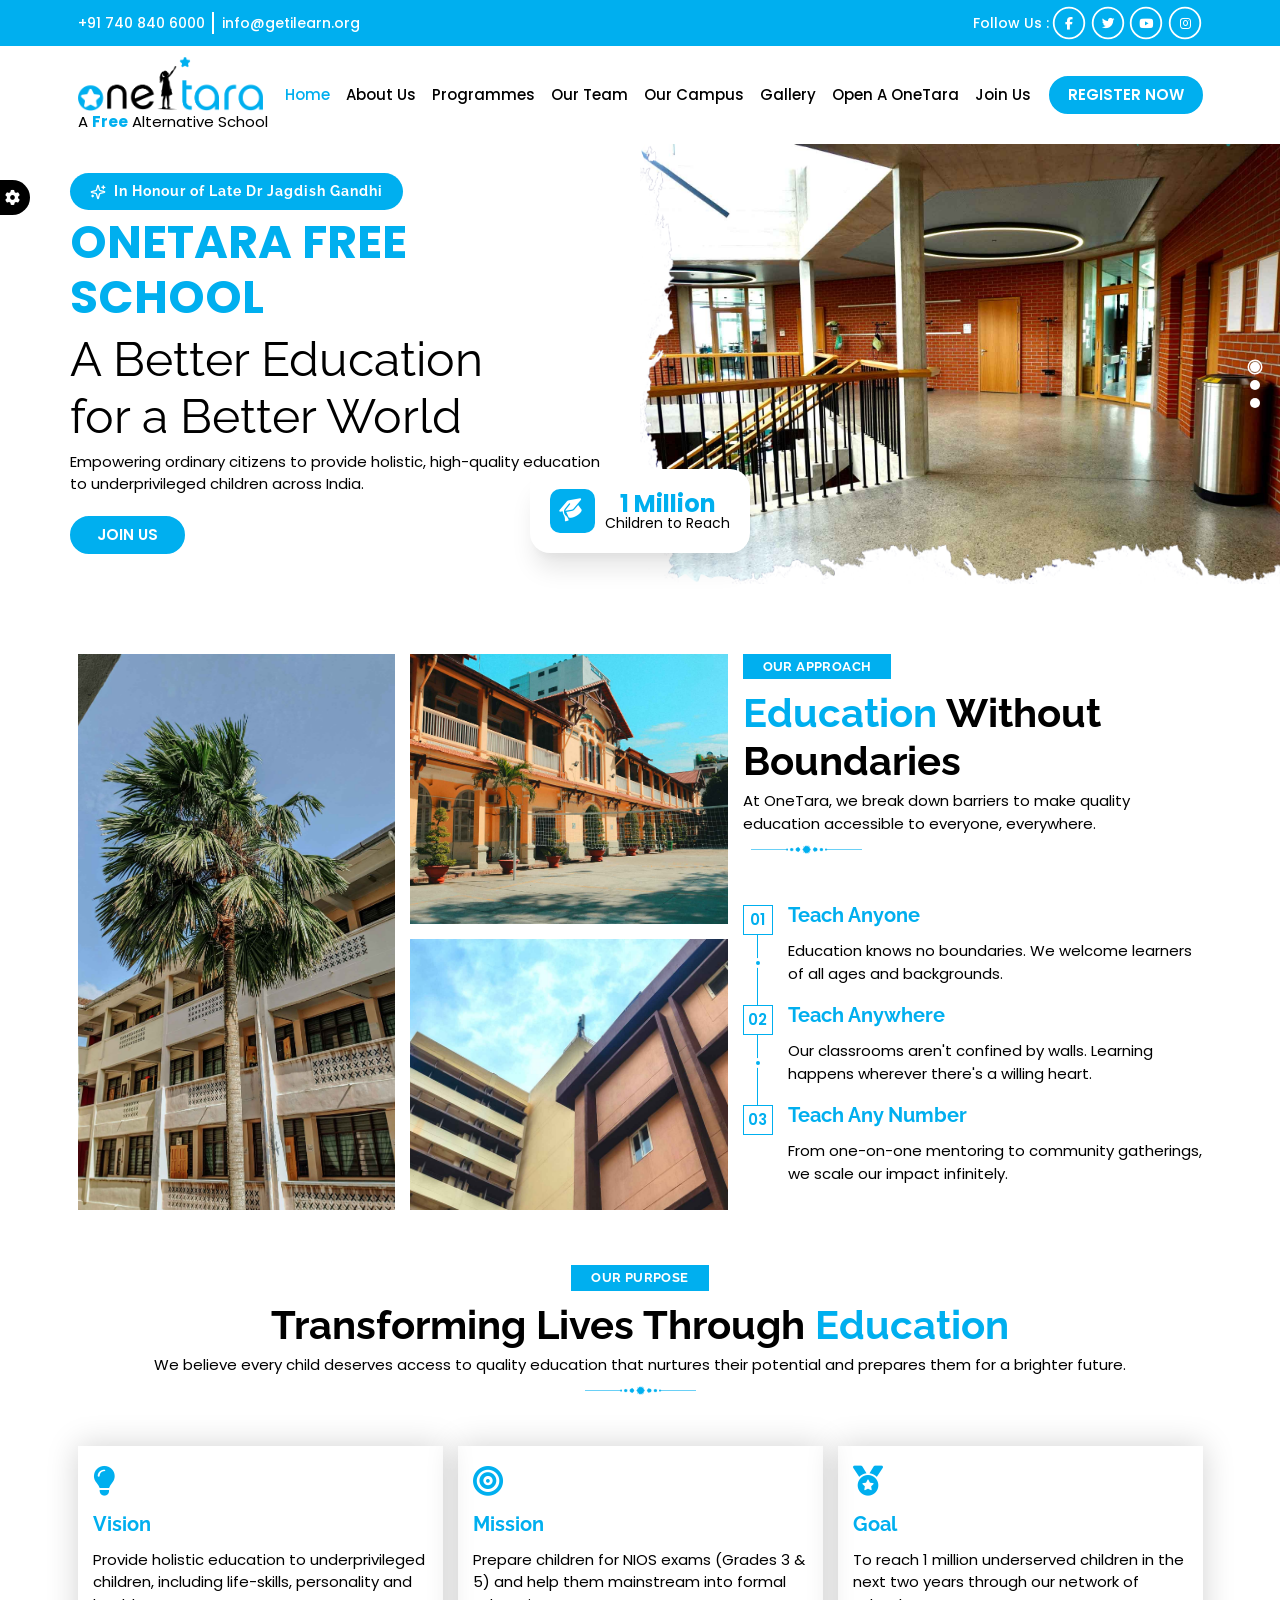
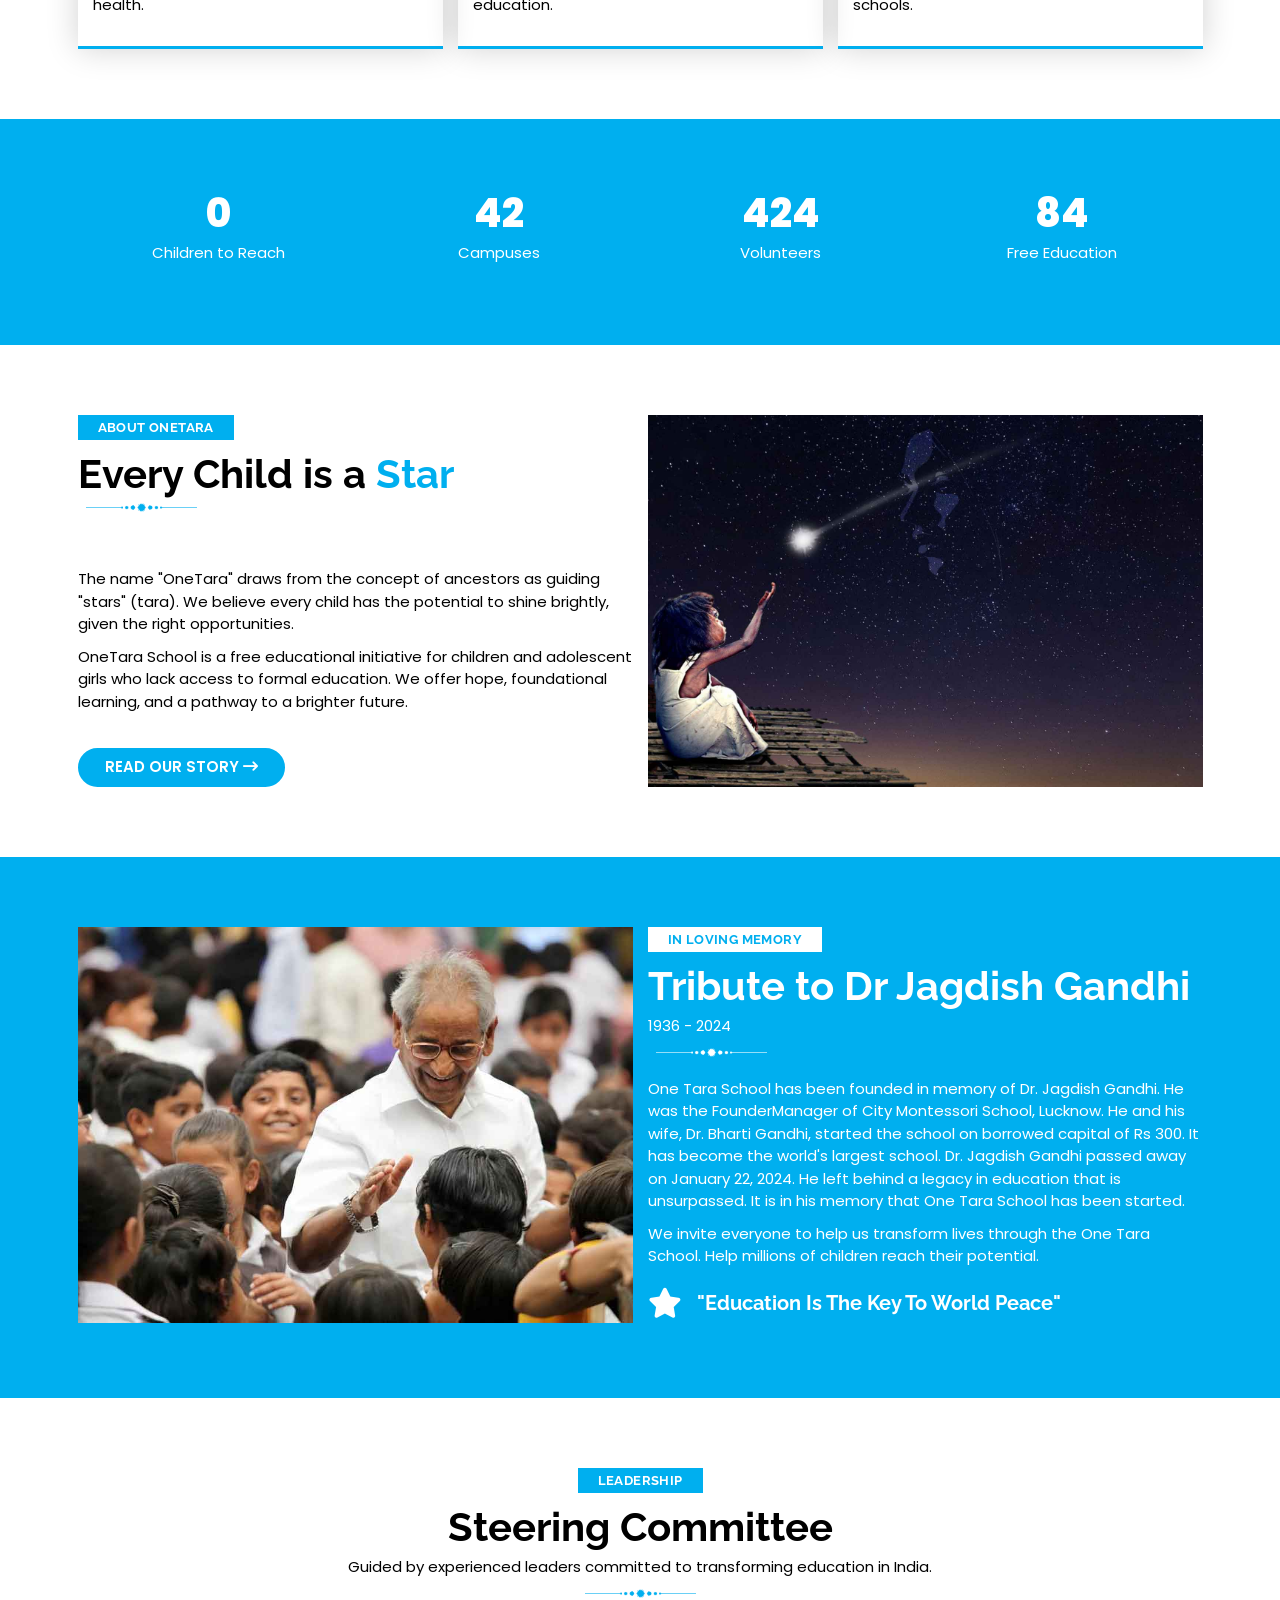
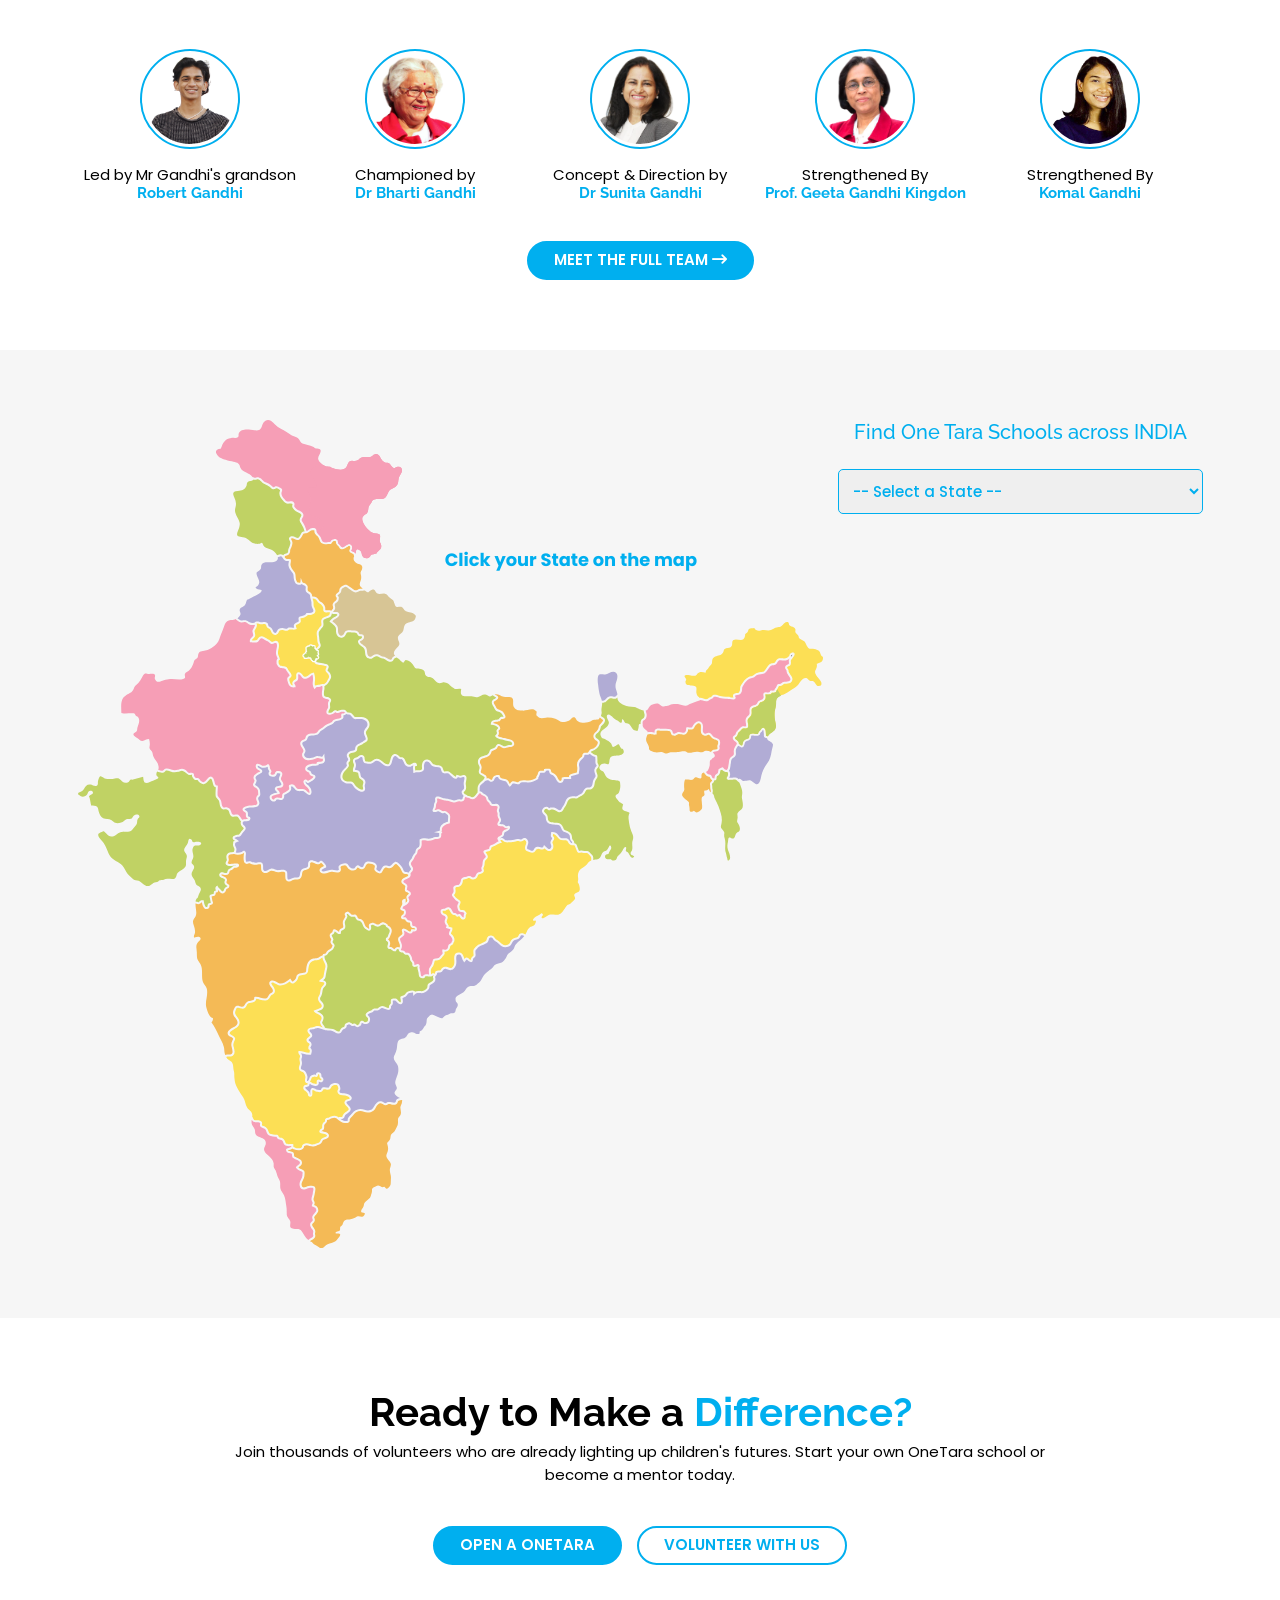
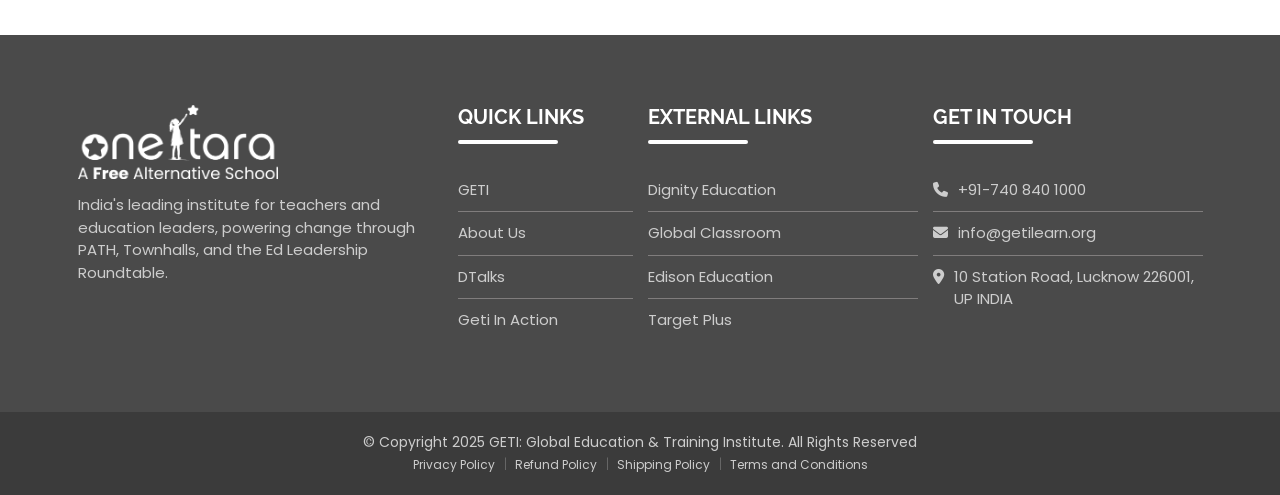
==== commit 659541ac: "second-push" ====
--- a/index.html
+++ b/index.html
@@ -208,7 +208,11 @@
     <a href="">Read Our Story <i class="fa-solid fa-arrow-right-long"></i></a>
 </div>
                     </div>
-                    <div class="col-lg-6 col-md-12"></div>
+                    <div class="col-lg-6 col-md-12">
+                        <div class="imgWrapper" style="height:100%">
+                            <img src="images/g6.jpg" alt="" class="img-fluid" style="height:100%">
+                        </div>
+                    </div>
                 </div>
             </div>
         </section>
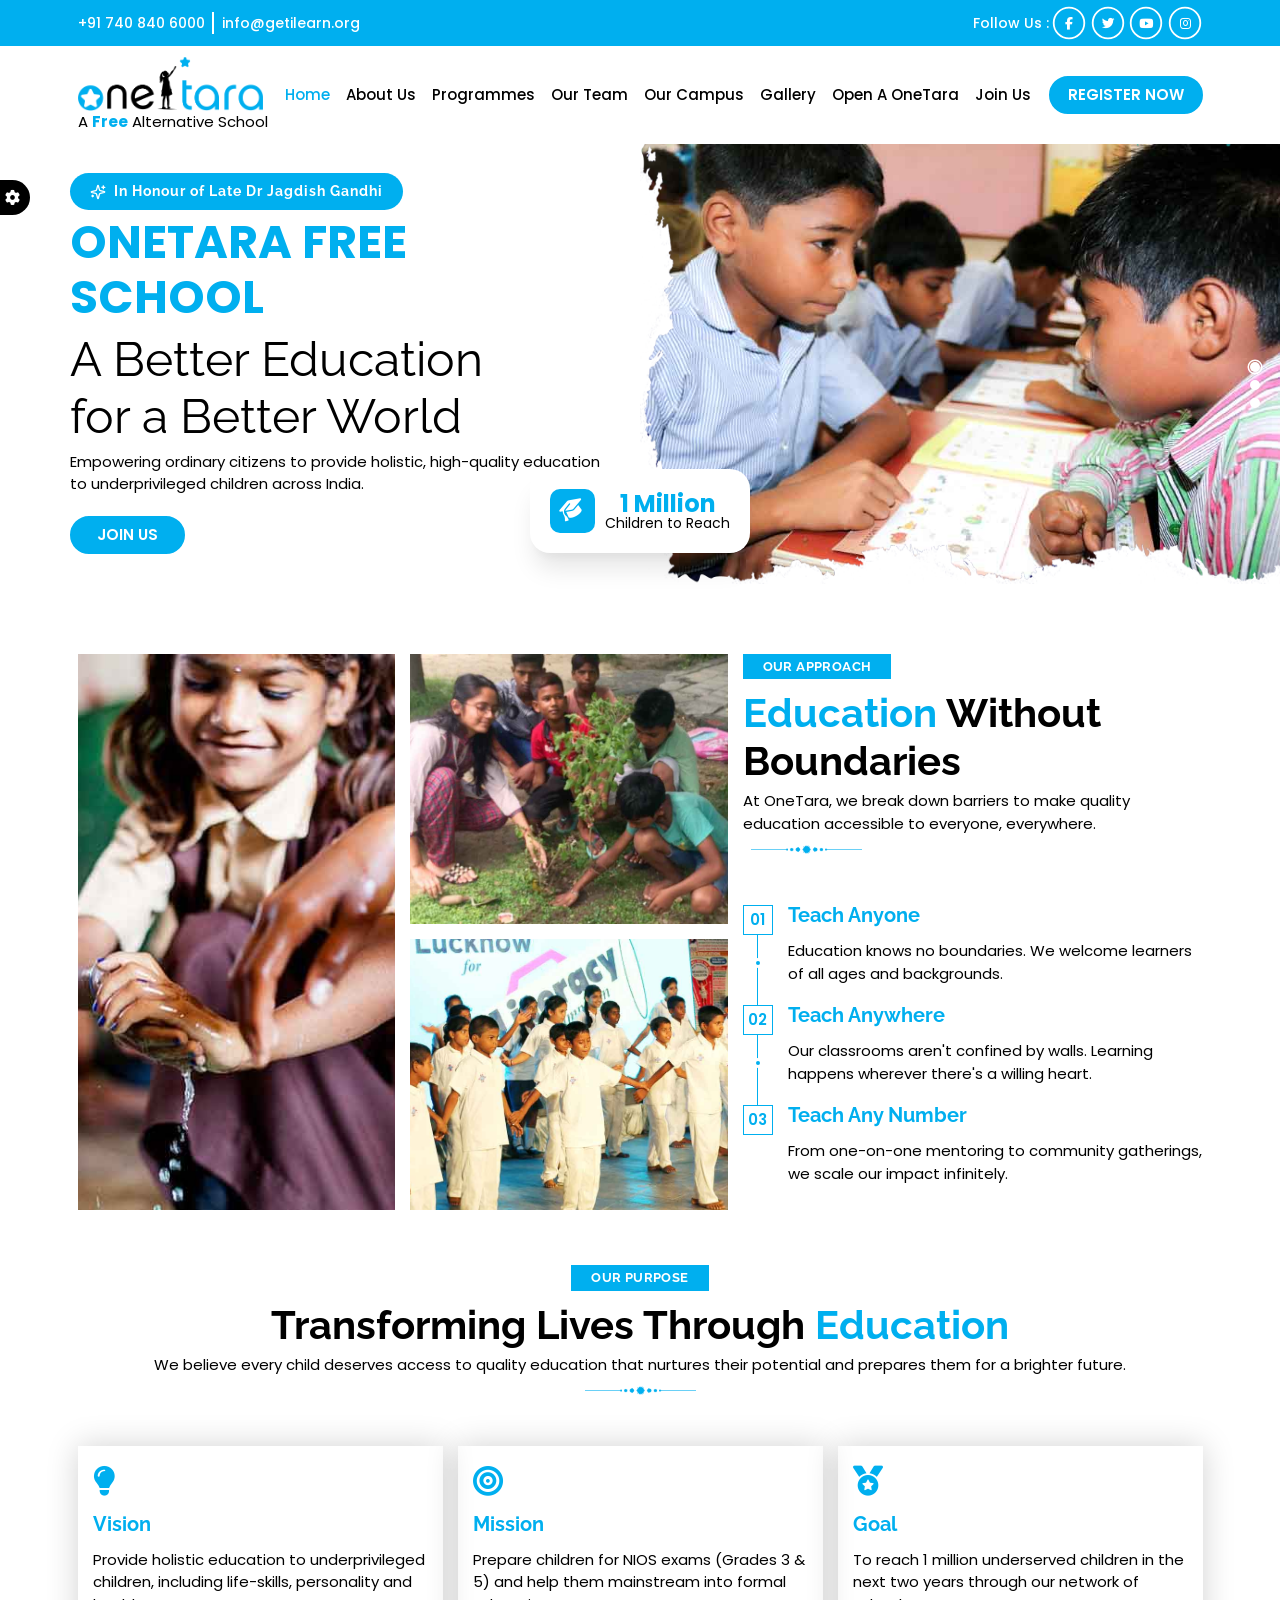
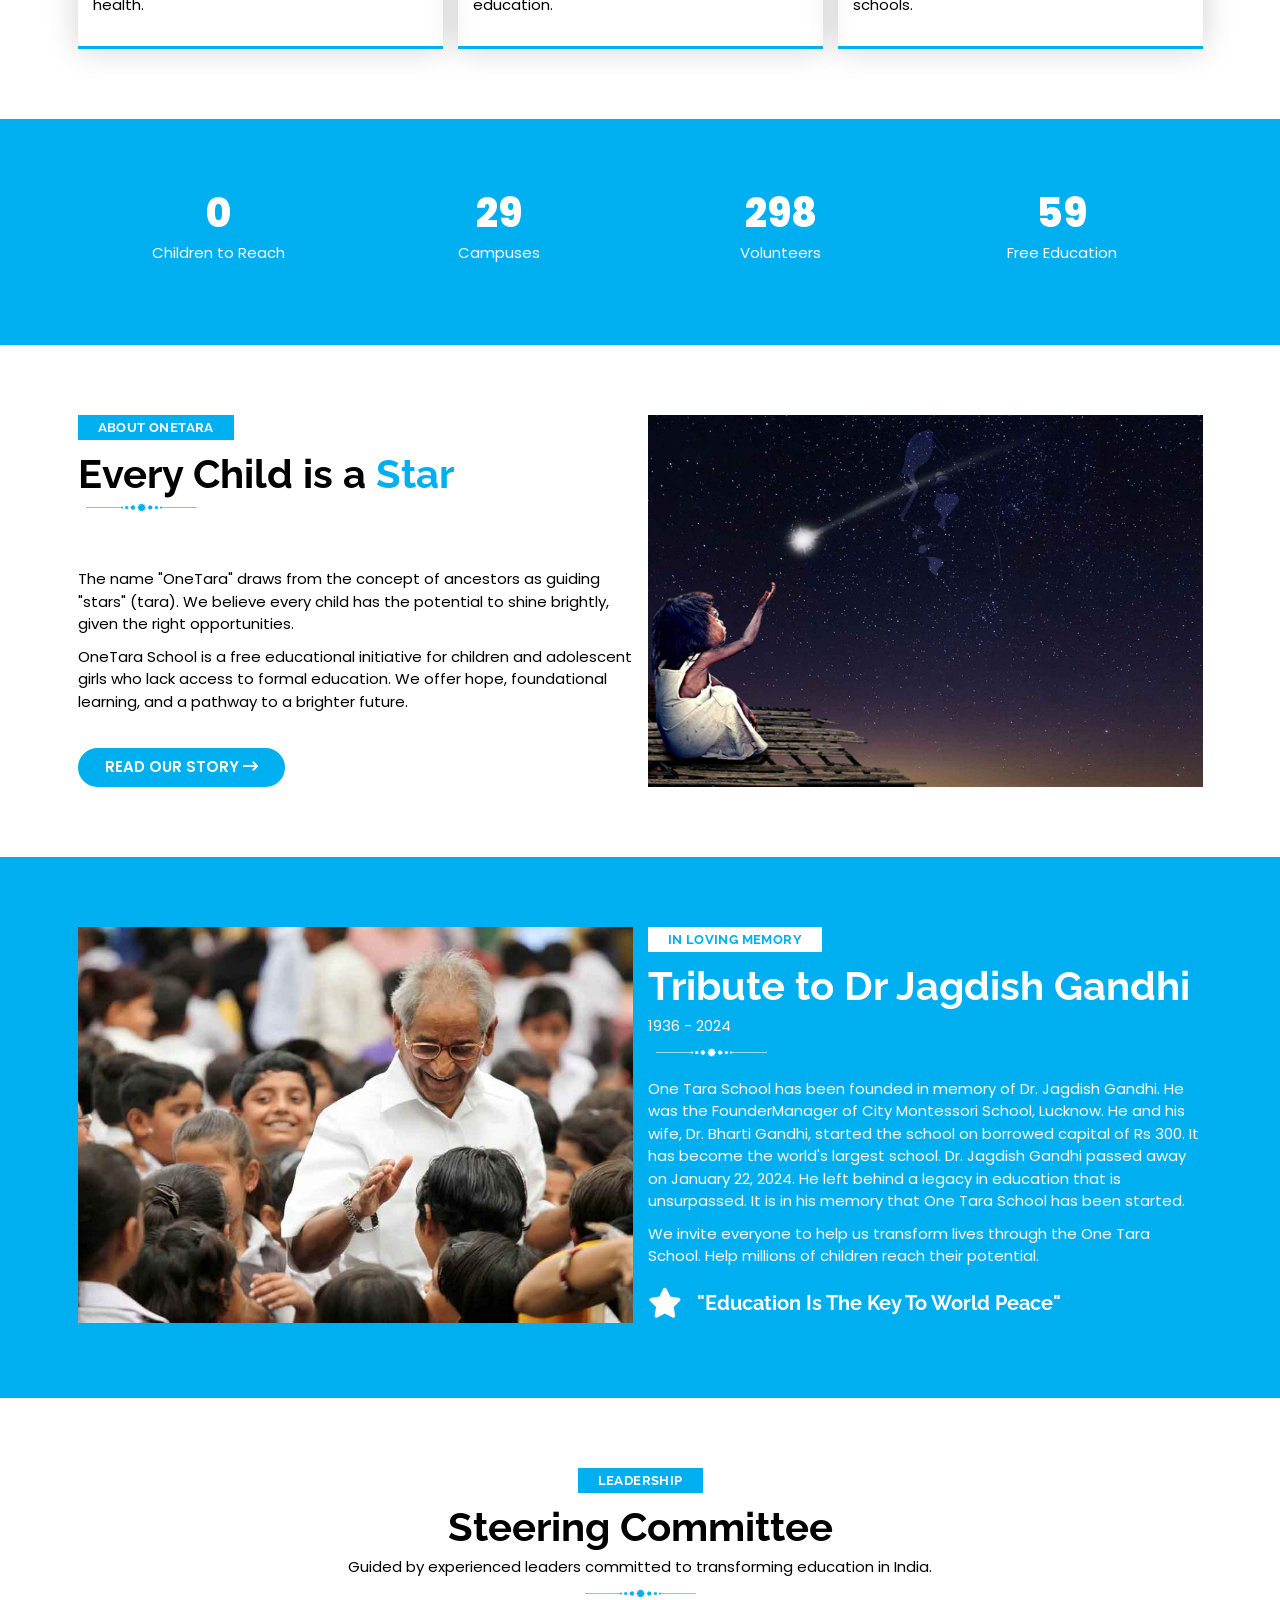
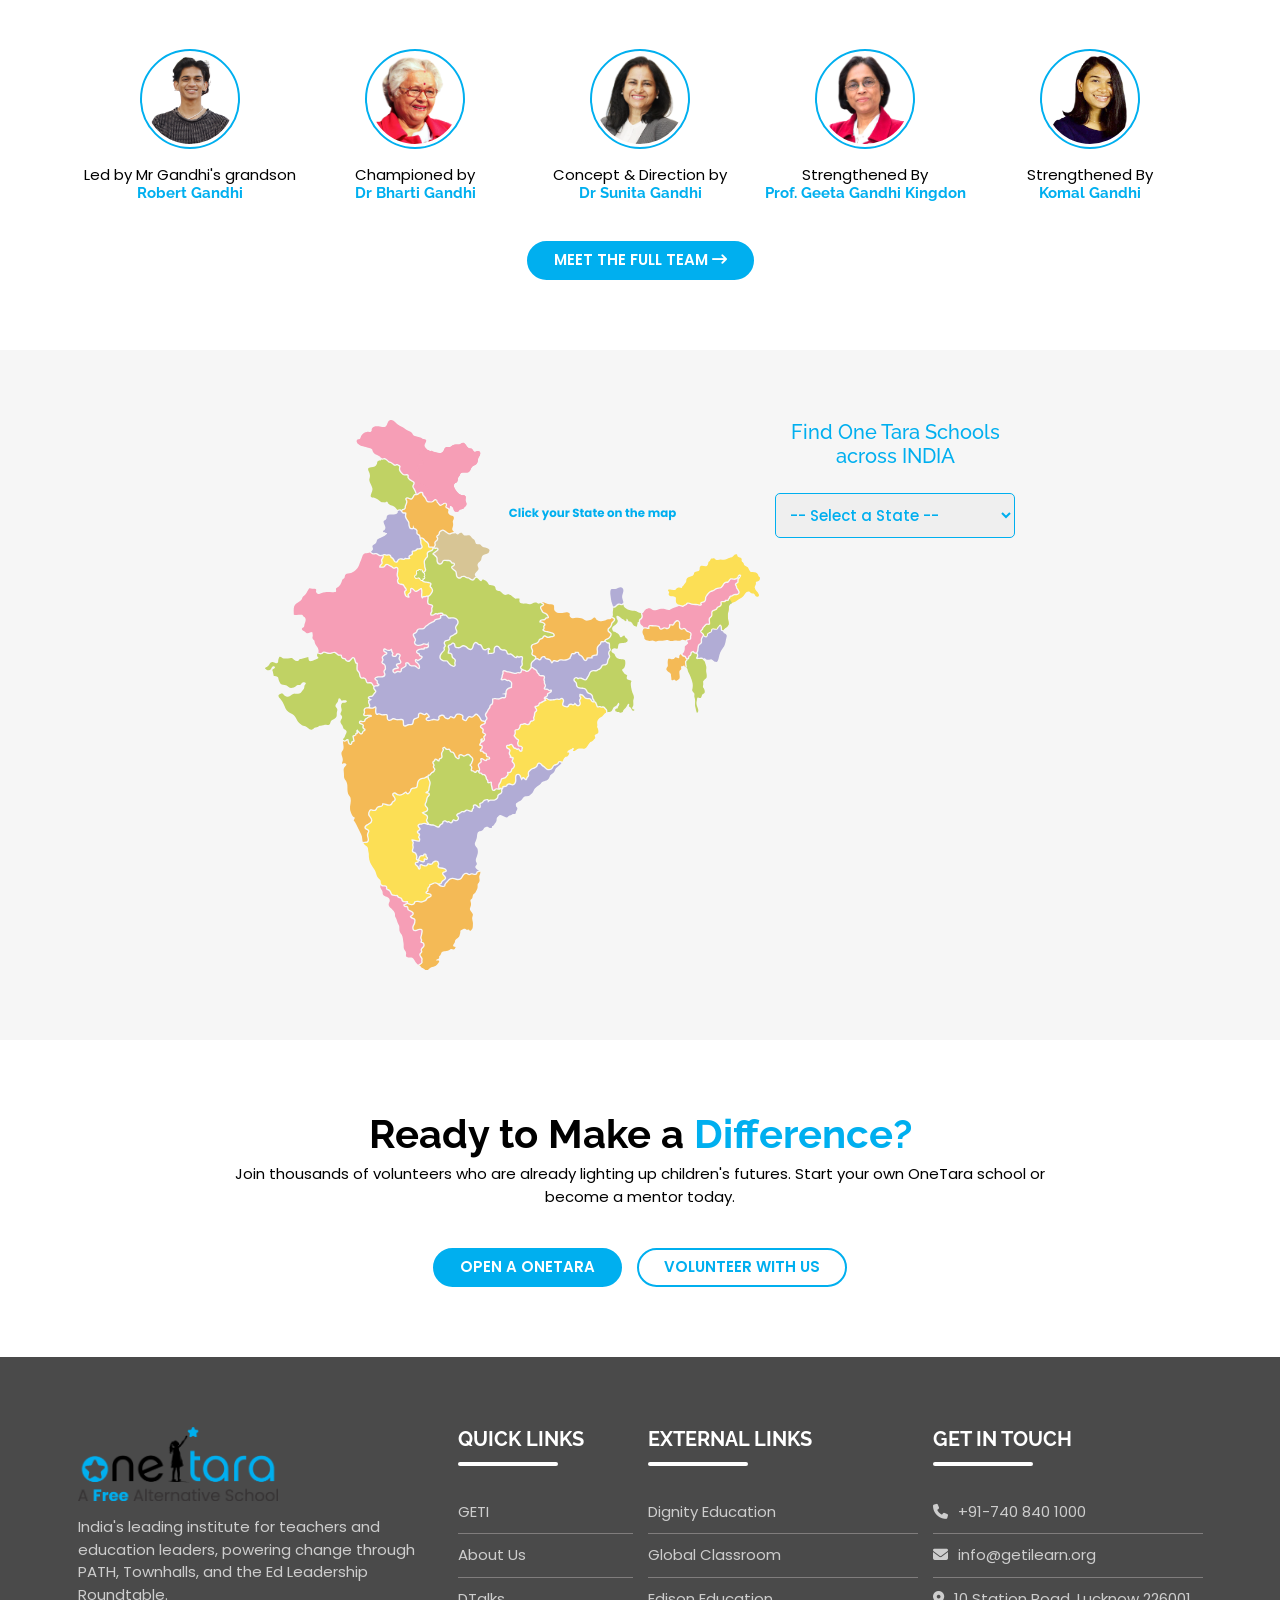
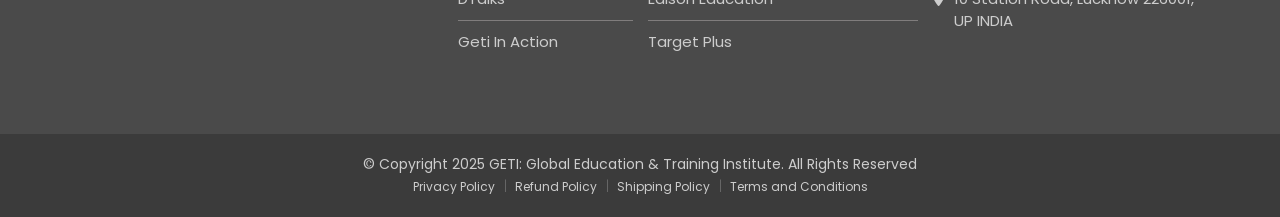
==== commit 147c0509: "new update" ====
--- a/index.html
+++ b/index.html
@@ -309,7 +309,8 @@
         </section>
         <div class="indiaMap m-top p-top p-bottom">
             <div class="container">
-                <div class="row align-items-start">
+                <div class="col-md-8 mx-auto">
+                    <div class="row align-items-start">
                     <div class="col-md-8">
                         <svg xmlns="http://www.w3.org/2000/svg" xml:space="preserve" width="100%" height="100%"
                             version="1.1"
@@ -757,6 +758,7 @@
                         </div>
                     </div>
                 </div>
+                </div>
             </div>
         </div>
         <div class="cta m-top m-bottom">
--- a/assets/css/main.min.css
+++ b/assets/css/main.min.css
@@ -1 +1 @@
-@import"https://fonts.googleapis.com/css2?family=Poppins:ital,wght@0,100;0,200;0,300;0,400;0,500;0,600;0,700;0,800;0,900;1,100;1,200;1,300;1,400;1,500;1,600;1,700;1,800;1,900&family=Raleway:ital,wght@0,100..900;1,100..900&display=swap";:root{--theme-color: #00afef}@-webkit-keyframes spin{0%{-webkit-transform:rotate(0deg);transform:rotate(0deg)}100%{-webkit-transform:rotate(360deg);transform:rotate(360deg)}}@keyframes spin{0%{-webkit-transform:rotate(0deg);transform:rotate(0deg)}100%{-webkit-transform:rotate(360deg);transform:rotate(360deg)}}@-webkit-keyframes jump{0%{-webkit-transform:translateX(-50%) translateY(0);transform:translateX(-50%) translateY(0)}100%{-webkit-transform:translateX(-50%) translateY(5%);transform:translateX(-50%) translateY(5%)}}@keyframes jump{0%{-webkit-transform:translateX(-50%) translateY(0);transform:translateX(-50%) translateY(0)}100%{-webkit-transform:translateX(-50%) translateY(5%);transform:translateX(-50%) translateY(5%)}}*{margin:0;padding:0;-webkit-box-sizing:border-box;box-sizing:border-box}*::-webkit-scrollbar{background-color:#fff;border-radius:6px;width:6px}*::-webkit-scrollbar-track{-webkit-box-shadow:inset 0 0 6px rgba(0,0,0,.3);box-shadow:inset 0 0 6px rgba(0,0,0,.3)}*::-webkit-scrollbar-thumb{border-radius:2rem;background-color:var(--theme-color)}html{font-size:62.5%}html,body{scroll-behavior:smooth}a{text-decoration:none}a:hover{text-decoration:none}ul{list-style:none;margin-left:0;padding-bottom:0}img{-o-object-fit:cover;object-fit:cover}body{font-family:"Poppins",sans-serif;font-size:1.5rem;color:#000}h1,h2,h3,h4,h5,h6{font-family:"Raleway",sans-serif}.heroHeading{text-transform:uppercase;font-size:4.8rem;font-weight:700;color:#fff;line-height:1.26}@media screen and (min-width: 1399.9px){.heroHeading{font-size:6.7rem}}@media screen and (min-width: 992.1px)and (max-width: 1199.9px){.heroHeading{font-size:3.6rem}}@media only screen and (max-width: 992px){.heroHeading{font-size:3.6rem}}@media only screen and (max-width: 768px){.heroHeading{font-size:3.6rem;text-align:center;display:inline-block;margin-left:auto;margin-right:auto}}@media only screen and (max-width: 575px){.heroHeading{font-size:3rem}}@media screen and (max-width: 300px){.heroHeading{font-size:2.6rem}}.headingPrimary{font-size:4rem;font-weight:bold}.headingPrimary span{color:var(--theme-color)}.headingSecondary{line-height:1.25em;margin-bottom:30px;font-size:30px;font-weight:700;color:var(--theme-color);position:relative}.headingSecondary::before{content:"";position:absolute;width:100px;height:5px;border-radius:10px;background-color:var(--theme-color);bottom:-10px;left:0}.headingTertiary,.teamGrid .teamMembers .teamCard .PicDetials .name{line-height:1;text-transform:capitalize;font-size:20px;margin:1.5rem 0;font-weight:700;color:var(--theme-color)}@media only screen and (max-width: 992px){.headingTertiary,.teamGrid .teamMembers .teamCard .PicDetials .name{margin-bottom:20px;font-size:20px}}@media only screen and (max-width: 768px){.headingTertiary,.teamGrid .teamMembers .teamCard .PicDetials .name{margin-bottom:20px;font-size:20px}}@media only screen and (max-width: 575px){.headingTertiary,.teamGrid .teamMembers .teamCard .PicDetials .name{margin-bottom:20px;font-size:18px}}.headingQuartery{line-height:1.25em;margin-bottom:20px;padding:1rem;border-top:1px solid;border-bottom:1px solid;text-transform:capitalize;font-size:18px;font-weight:normal;color:var(--theme-color)}@media only screen and (max-width: 992px){.headingQuartery{margin-bottom:20px;font-size:18px}}@media only screen and (max-width: 768px){.headingQuartery{margin-bottom:20px;font-size:18px}}@media only screen and (max-width: 575px){.headingQuartery{margin-bottom:20px;font-size:16px}}.headingFive{font-size:1.6rem;font-weight:300;color:var(--theme-color);text-align:center}.subHeading{font-size:1.3rem;font-weight:bold;background-color:var(--theme-color);text-transform:capitalize;margin-bottom:1rem;color:#fff;display:inline-block;padding:.5rem 2rem;letter-spacing:.4px;text-transform:uppercase}.m-bottom{margin-bottom:7rem}@media only screen and (max-width: 992px){.m-bottom{margin-bottom:5rem}}@media only screen and (max-width: 768px){.m-bottom{margin-bottom:3rem}}.m-top{margin-top:7rem}@media only screen and (max-width: 992px){.m-top{margin-top:5rem}}@media only screen and (max-width: 768px){.m-top{margin-top:3rem}}.p-bottom{padding-bottom:7rem}@media only screen and (max-width: 992px){.p-bottom{padding-bottom:5rem}}@media only screen and (max-width: 768px){.p-bottom{padding-bottom:3rem}}.p-top{padding-top:7rem}@media only screen and (max-width: 992px){.p-top{padding-top:5rem}}@media only screen and (max-width: 768px){.p-top{padding-top:3rem}}.spaceL{height:8rem}@media only screen and (max-width: 992px){.spaceL{height:3rem}}@media only screen and (max-width: 768px){.spaceL{height:2.5rem}}.spaceM{height:7rem}@media only screen and (max-width: 992px){.spaceM{height:5rem}}@media only screen and (max-width: 768px){.spaceM{height:3rem}}.spaceS{height:2.5rem}@media only screen and (max-width: 992px){.spaceS{height:2rem}}@media only screen and (max-width: 768px){.spaceS{height:1.5rem}}.sectionTitle{margin-bottom:7rem}.primaryList li{position:relative;padding-left:12.5px}.primaryList li:not(:last-child){padding-bottom:1rem}.primaryList li:before{content:"";color:var(--theme-color);position:absolute;top:6px;left:-15px;font:normal normal normal 16px/1 FontAwesome}.colorPicker{position:fixed;top:20%;z-index:99;background:#fff;padding:.5rem;-webkit-transform:translateX(calc(-100% - 5px));transform:translateX(calc(-100% - 5px));-webkit-transition:.4s;transition:.4s}.colorPicker.active{-webkit-transform:translateX(0);transform:translateX(0)}.colorPicker .headingSix{font-size:1.4rem;text-transform:capitalize}.colorPicker .spin{position:absolute;right:-3.5rem;top:0;width:3.5rem;display:grid;place-content:center;color:#fff;aspect-ratio:1/1;background:#000;cursor:pointer;border-radius:0 3rem 3rem 0}.colorPicker .spin i{-webkit-animation:spin 4s linear infinite;animation:spin 4s linear infinite;font-size:1.5rem}.colorPicker .themeGrid{display:grid;grid-template-columns:repeat(4, 1fr);gap:.4rem}.colorPicker button{display:inline-block;width:2.5rem;height:2.5rem;background:var(--themeclr);border-radius:5px;border:none;-webkit-box-shadow:none;box-shadow:none;cursor:pointer}.colorPicker button:focus,.colorPicker button:active{border:none;-webkit-box-shadow:none;box-shadow:none;outline:none}.borderLine{position:relative}.borderLine::before{content:"";background-size:contain;width:128px;height:9px;position:absolute;left:0;background-color:var(--theme-color);-webkit-mask:url(../../images/icons/border-line.png) no-repeat center;mask:url(../../images/icons/border-line.png) no-repeat center;-webkit-mask-size:contain;mask-size:contain}.borderLine.center::before{-webkit-transform:translateX(-50%);transform:translateX(-50%);left:50%}.owl-nav{display:-webkit-box;display:-ms-flexbox;display:flex;gap:5px;-webkit-box-align:center;-ms-flex-align:center;align-items:center}.owl-nav .owl-next,.owl-nav .owl-prev{border:none;width:4rem;aspect-ratio:1/1;background:var(--theme-color) !important}.owl-nav .owl-next span,.owl-nav .owl-prev span{color:#fff}.owl-nav .owl-next:focus,.owl-nav .owl-prev:focus{outline:none}.owl-nav .owl-next{border-radius:0 50% 50% 0}.owl-nav .owl-prev{border-radius:50% 0 0 50%}.innerHeroTab{height:25rem;background-size:cover;background-repeat:no-repeat;background-attachment:fixed;background-position:top;position:relative;display:-webkit-box;display:-ms-flexbox;display:flex;-webkit-box-align:center;-ms-flex-align:center;align-items:center}.innerHeroTab::before{content:"";background:#000;position:absolute;top:0;left:0;width:100%;opacity:.7;height:100%}.innerHeroTab .container{position:relative}.cta .sectionTitle{margin-bottom:4rem}.cta .linkWrapper{display:-webkit-box;display:-ms-flexbox;display:flex;-webkit-box-pack:center;-ms-flex-pack:center;justify-content:center;gap:1.5rem}.cta .linkWrapper a:first-child{background-color:var(--theme-color);color:#fff;padding:6px 25px;border:2px solid;border-color:var(--theme-color);font-weight:600;display:inline-block;text-transform:uppercase;border-radius:50px;-webkit-transition:.4s;transition:.4s}@media only screen and (max-width: 768px){.cta .linkWrapper a:first-child{padding:5px 15px;width:auto}}.cta .linkWrapper a:first-child:hover{background:#fff;border-color:var(--theme-color);color:var(--theme-color)}.cta .linkWrapper a:last-child{background:#fff;color:var(--theme-color);padding:6px 25px;border-radius:50px;border:2px solid;border-color:var(--theme-color);text-transform:uppercase;display:inline-block;font-weight:600;-webkit-transition:.4s;transition:.4s}@media only screen and (max-width: 768px){.cta .linkWrapper a:last-child{padding:5px 15px;width:auto}}.cta .linkWrapper a:last-child:hover{background-color:var(--theme-color);border-color:var(--theme-color);color:#fff}.innerHeader{padding:7rem 0;text-align:center;background:rgba(74,74,74,.05)}.innerHeader a{background-color:var(--theme-color);color:#fff;padding:6px 25px;border:2px solid;border-color:var(--theme-color);font-weight:600;display:inline-block;text-transform:uppercase;border-radius:50px;-webkit-transition:.4s;transition:.4s}@media only screen and (max-width: 768px){.innerHeader a{padding:5px 15px;width:auto}}.innerHeader a:hover{background:#fff;border-color:var(--theme-color);color:var(--theme-color)}.innerHeader .subHeading i{padding-right:3px}.innerHeader .innerHeroContent h1{font-size:5rem;font-weight:800}@media only screen and (max-width: 768px){.innerHeader .innerHeroContent h1{text-align:center}}@media screen and (min-width: 1399.9px){.innerHeader .innerHeroContent h1{font-size:6.7rem}}@media screen and (min-width: 992.1px)and (max-width: 1199.9px){.innerHeader .innerHeroContent h1{font-size:3.6rem}}@media only screen and (max-width: 992px){.innerHeader .innerHeroContent h1{font-size:3.6rem}}@media only screen and (max-width: 768px){.innerHeader .innerHeroContent h1{font-size:3.6rem;text-align:center;display:inline-block;margin-left:auto;margin-right:auto}}@media only screen and (max-width: 575px){.innerHeader .innerHeroContent h1{font-size:3rem}}@media screen and (max-width: 300px){.innerHeader .innerHeroContent h1{font-size:2.6rem}}.innerHeader .innerHeroContent h1 span{color:var(--theme-color)}.innerHeader .innerHeroContent p{font-size:1.8rem}.heroSection{position:relative}.heroSection .stickInfo{position:absolute;bottom:7%;border-radius:2rem;left:50%;-webkit-transform:translateX(-50%);transform:translateX(-50%);display:-webkit-box;display:-ms-flexbox;display:flex;padding:2rem;-webkit-box-shadow:rgba(0,0,0,.1) 0px 20px 25px -5px,rgba(0,0,0,.04) 0px 10px 10px -5px;box-shadow:rgba(0,0,0,.1) 0px 20px 25px -5px,rgba(0,0,0,.04) 0px 10px 10px -5px;z-index:2;background:#fff;gap:1rem;-webkit-box-align:center;-ms-flex-align:center;align-items:center;-webkit-transition:.4s;transition:.4s;animation:jump .5s infinite linear alternate-reverse}.heroSection .stickInfo .icon{background-color:var(--theme-color);color:#fff;padding:1rem;border-radius:1rem}.heroSection .stickInfo .icon i{-webkit-transform:rotate(-30deg);transform:rotate(-30deg);font-size:2rem}.heroSection .stickInfo p{margin-bottom:0;text-align:center;line-height:1;font-size:1.4rem}.heroSection .stickInfo strong{display:block;font-size:2.4rem;color:var(--theme-color)}@media only screen and (min-width: 992.1px){.heroSection__Grid{display:grid;grid-template-columns:50% 50%;height:44rem}}.heroSection__Item{-ms-flex-item-align:center;align-self:center}@media only screen and (min-width: 992.1px)and (min-width: 992px){.heroSection__Item .heroContent{width:470px;margin-left:auto;padding-right:3rem}}@media only screen and (min-width: 992.1px)and (min-width: 1200px){.heroSection__Item .heroContent{width:570px}}@media only screen and (max-width: 992px){.heroSection__Item .heroContent{text-align:center;padding:3rem 1.5rem}}.heroSection__Item .heroContent h6{font-size:1.6rem;font-weight:bold;display:inline-block;color:#fff;background-color:var(--theme-color);padding:1rem 2rem;letter-spacing:1px;font-size:14px;border-radius:5rem}.heroSection__Item .heroContent h6 img{-webkit-filter:brightness(0) invert(1);filter:brightness(0) invert(1)}.heroSection__Item .heroContent h2{font-size:4.8rem;font-weight:normal}@media only screen and (max-width: 575px){.heroSection__Item .heroContent h2{font-size:2.8rem}}.heroSection__Item .heroContent h2 span{color:var(--theme-color)}.heroSection__Item .heroContent h1{font-weight:700;font-family:"Poppins",sans-serif;text-transform:uppercase;font-size:4.6rem;color:var(--theme-color)}@media only screen and (max-width: 575px){.heroSection__Item .heroContent h1{font-size:3rem}}.heroSection__Item .heroContent .linkWrapper{margin-top:2rem}.heroSection__Item .heroContent .linkWrapper a{background-color:var(--theme-color);color:#fff;padding:6px 25px;border:2px solid;border-color:var(--theme-color);font-weight:600;display:inline-block;text-transform:uppercase;border-radius:50px;-webkit-transition:.4s;transition:.4s}@media only screen and (max-width: 768px){.heroSection__Item .heroContent .linkWrapper a{padding:5px 15px;width:auto}}.heroSection__Item .heroContent .linkWrapper a:hover{background:#fff;border-color:var(--theme-color);color:var(--theme-color)}.heroSection__Item .imgWrapper{position:relative;height:44rem}.heroSection__Item .imgWrapper img{height:100%;width:100%}.heroSection__Item .imgWrapper::before{content:"";background-image:url(../../images/about-banner-bg.png);background-position:center;background-size:100% 100%;position:absolute;top:0;left:0;width:100%;height:100%;z-index:2}.heroSection .owl-dots{margin-top:2rem;display:-webkit-box;display:-ms-flexbox;display:flex;gap:8px;-webkit-box-orient:vertical;-webkit-box-direction:normal;-ms-flex-direction:column;flex-direction:column;-webkit-box-pack:end;-ms-flex-pack:end;justify-content:flex-end;-webkit-box-align:end;-ms-flex-align:end;align-items:flex-end;width:100%;position:absolute;bottom:40%;right:2rem}.heroSection .owl-dot{height:10px;width:10px;border-radius:50%;position:relative;background:#fff !important}.heroSection .owl-dot::before{content:"";position:absolute;top:0;left:0;width:100%;height:100%;border:1px solid rgba(0,0,0,0);border-radius:100%}.heroSection .owl-dot:focus{outline:none}.heroSection .owl-dot.active::before{content:"";position:absolute;top:0;left:0;width:100%;height:100%;border:1.3px solid #fff;-webkit-transform:scale(1.5);transform:scale(1.5)}.indiaMap{background:rgba(74,74,74,.05)}.indiaMap .headingPrimary{text-align:left}.indiaMap .note{position:relative}@media only screen and (min-width: 768.1px){.indiaMap .note{font-size:2rem}}.indiaMap .note img{width:5rem;position:absolute;top:-30px;z-index:0;opacity:.1}.indiaMap .headingSix{color:var(--theme-color);text-align:center}.indiaMap select{width:100%;padding:10px;border-radius:5px;color:var(--theme-color);font-weight:500;margin-top:2rem;border-color:var(--theme-color)}.indiaMap select:focus{border:1px solid;border-color:var(--theme-color);outline:none;-webkit-box-shadow:none;box-shadow:none}.indiaMap .str0{stroke:#4a4a4a;stroke-width:6.94488}.indiaMap .str1{stroke:#fefefe;stroke-width:26.4094;stroke-linecap:round;stroke-linejoin:round}.indiaMap .fil11{fill:#f69eb6;fill-rule:nonzero}.indiaMap .fil12{fill:#c0d264;fill-rule:nonzero}.indiaMap .fil14{fill:#f4ba56;fill-rule:nonzero}.indiaMap .fil15{fill:#d7c595;fill-rule:nonzero}.indiaMap .fil16{fill:#b1acd5;fill-rule:nonzero}.indiaMap .fil17{fill:#fcdf55;fill-rule:nonzero}.indiaMap text.fil9{fill:var(--theme-color);font-weight:bold;font-size:194.445px}.indiaMap .popup{background:#fff;margin:15px;border-radius:5px;margin-bottom:10px}.indiaMap .popup ul{margin:0;padding-left:0}.indiaMap .popup ul li{color:var(--theme-color);font-weight:500;border-bottom:1px solid;border-left:1px solid;border-right:1px solid;border-color:var(--theme-color);padding:1rem;-webkit-transition:all .3s ease;transition:all .3s ease}.indiaMap .popup ul li a{color:var(--theme-color);display:block;padding:1rem}.indiaMap .popup ul li:hover{background:var(--theme-color) !important;color:#fff}.indiaMap .popup ul li:hover a{color:#fff}.indiaMap .popup ul li:first-child{border-top:1px solid;border-color:var(--theme-color)}.indiaMap #svg-tooltip{position:absolute;display:none;background:rgba(0,0,0,.8);color:#fff;padding:5px 8px;border-radius:4px;font-size:14px;pointer-events:none;white-space:nowrap;z-index:1000;-webkit-transition:opacity .1s ease;transition:opacity .1s ease}.teamGrid{display:-webkit-box;display:-ms-flexbox;display:flex;-ms-flex-wrap:wrap;flex-wrap:wrap}.teamGrid .teamMembers{-webkit-box-flex:0;-ms-flex:0 0 25%;flex:0 0 25%;max-width:25%;padding:7.5px}.teamGrid .teamMembers .teamCard{-webkit-box-shadow:rgba(100,100,111,.2) 0px 7px 29px 0px;box-shadow:rgba(100,100,111,.2) 0px 7px 29px 0px;padding:4rem 2rem;position:relative}.teamGrid .teamMembers .teamCard::before{content:"";background-color:var(--theme-color);position:absolute;top:0;left:0;width:100%;height:34%;z-index:-1}.teamGrid .teamMembers .teamCard::after{content:"";background-image:url("../../images/icons/vector.png");position:absolute;left:0;top:0;height:34%;width:100%;background-size:contain;background-repeat:no-repeat;background-position:left;mix-blend-mode:color-dodge;opacity:1;-webkit-transform:scaleY(-1);transform:scaleY(-1)}.teamGrid .teamMembers .teamCard .PicBox{overflow:hidden;width:10rem;aspect-ratio:1/1;margin:0 auto 2rem;border:3px solid #fff;outline:3px solid;background:#fff;color:var(--theme-color);border-radius:100%}.teamGrid .teamMembers .teamCard .PicBox img{width:100%;height:100%;-o-object-fit:cover;object-fit:cover;-o-object-position:top;object-position:top}.teamGrid .teamMembers .teamCard .PicDetials{text-align:center}.teamGrid .teamMembers .teamCard .PicDetials .name{margin-bottom:1rem;line-height:1}.teamGrid .teamMembers .teamCard .PicDetials .design{display:inline-block;border-top:1px solid;border-bottom:1px solid;padding:3px 20px}@media only screen and (max-width: 992px){header .getiContact{display:none}}header .topHeader{background-color:var(--theme-color);padding:.5rem}header .topHeader .thRwo{display:-webkit-box;display:-ms-flexbox;display:flex;-ms-flex-wrap:wrap;flex-wrap:wrap;-webkit-box-align:center;-ms-flex-align:center;align-items:center;-webkit-box-pack:justify;-ms-flex-pack:justify;justify-content:space-between}header .topHeader .thRwo .contact{display:-webkit-box;display:-ms-flexbox;display:flex;-webkit-box-align:end;-ms-flex-align:end;align-items:flex-end;padding-left:0;margin-bottom:0}header .topHeader .thRwo .contact li:first-child{margin-right:7.5px;padding-right:7.5px;border-right:2px solid #fff}header .topHeader a{color:#fff;-webkit-transition:.4s;transition:.4s;font-size:1.4rem;font-weight:500}header .topHeader a:hover{text-decoration:underline}header .topHeader .socialMedia{display:-webkit-box;display:-ms-flexbox;display:flex;-webkit-box-align:center;-ms-flex-align:center;align-items:center;padding-left:0;margin-bottom:0;gap:2.5px}header .topHeader .socialMedia li{color:#fff;font-size:1.4rem;font-weight:500}header .topHeader .socialMedia a{color:#fff;-webkit-transition:.4s;transition:.4s;border:2px solid #fff;width:3.6rem;-webkit-transform:scale(0.9);transform:scale(0.9);border-radius:100%;aspect-ratio:1/1;display:grid;place-content:center}header .topHeader .socialMedia a:hover{color:var(--theme-color);background:#fff;text-decoration:none}header .mainHeader{padding:1rem 0;background:#fff}header .mainHeader.fixedTop{position:fixed;top:0;left:0;width:100%;z-index:100;-webkit-box-shadow:rgba(0,0,0,.35) 0px 5px 15px;box-shadow:rgba(0,0,0,.35) 0px 5px 15px;top:-40px;-webkit-transform:translateY(40px);transform:translateY(40px);-webkit-transition:-webkit-transform .3s;transition:-webkit-transform .3s;transition:transform .3s;transition:transform .3s, -webkit-transform .3s}header .mainHeader .mhGrid{display:-webkit-box;display:-ms-flexbox;display:flex;-webkit-box-align:center;-ms-flex-align:center;align-items:center;-webkit-box-pack:justify;-ms-flex-pack:justify;justify-content:space-between;-ms-flex-wrap:wrap;flex-wrap:wrap}header .mainHeader .mhGrid .mainMenu input[type=checkbox]{display:none}header .mainHeader .mhGrid .mainMenu input[type=checkbox]:checked+.togglingBar span:nth-child(1){-webkit-transform:rotate(45deg);transform:rotate(45deg)}header .mainHeader .mhGrid .mainMenu input[type=checkbox]:checked+.togglingBar span:nth-child(2){display:none}header .mainHeader .mhGrid .mainMenu input[type=checkbox]:checked+.togglingBar span:nth-child(3){-webkit-transform:rotate(-45deg);transform:rotate(-45deg)}header .mainHeader .mhGrid .mainMenu input[type=checkbox]:checked+.togglingBar+.nav-menu{-webkit-transform:translateX(0);transform:translateX(0)}header .mainHeader .mhGrid .mainMenu .togglingBar{cursor:pointer}@media only screen and (min-width: 992.1px){header .mainHeader .mhGrid .mainMenu .togglingBar{display:none}}header .mainHeader .mhGrid .mainMenu .togglingBar span{display:block;height:2px;border-radius:5px;width:3rem;background-color:var(--theme-color);-webkit-transition:.4s;transition:.4s}header .mainHeader .mhGrid .mainMenu .togglingBar span:nth-child(2){margin:8px 0}header .mainHeader .mhGrid .mainMenu .nav-menu{display:-webkit-box;display:-ms-flexbox;display:flex;-webkit-box-align:end;-ms-flex-align:end;align-items:flex-end;margin-bottom:0;padding-left:0}@media only screen and (max-width: 992px){header .mainHeader .mhGrid .mainMenu .nav-menu{position:fixed;z-index:999;text-align:left;left:0;top:0;display:block;background:#fff;height:100%;width:30rem;-webkit-transform:translateX(-100%);transform:translateX(-100%);-webkit-transition:.4s;transition:.4s}header .mainHeader .mhGrid .mainMenu .nav-menu a{padding:.6rem 1rem;display:block}}header .mainHeader .mhGrid .mainMenu .nav-menu .nav-list.active a{color:var(--theme-color)}header .mainHeader .mhGrid .mainMenu .nav-menu .nav-list a{color:#000;font-weight:500}@media only screen and (min-width: 1199.8px){header .mainHeader .mhGrid .mainMenu .nav-menu .nav-list a{padding:4px 8px}}@media screen and (min-width: 992.1px)and (max-width: 1199.9px){header .mainHeader .mhGrid .mainMenu .nav-menu .nav-list a{padding:4px 7px}}header .mainHeader .mhGrid .mainMenu .nav-menu .nav-list a:hover{color:var(--theme-color)}header .mainHeader .mhGrid .linkWrapper a{background-color:var(--theme-color);color:#fff;padding:6px 25px;border:2px solid;border-color:var(--theme-color);font-weight:600;display:inline-block;text-transform:uppercase;border-radius:50px;-webkit-transition:.4s;transition:.4s;padding:6px 17px}@media only screen and (max-width: 768px){header .mainHeader .mhGrid .linkWrapper a{padding:5px 15px;width:auto}}header .mainHeader .mhGrid .linkWrapper a:hover{background:#fff;border-color:var(--theme-color);color:var(--theme-color)}header .taraLogo{height:5.5rem;display:block;position:relative}header .taraLogo+span{color:#000}header .taraLogo+span strong{color:var(--theme-color)}header .taraLogo .tara{position:relative}header .taraLogo .tara::before{content:"";background-size:contain;width:18.5rem;height:5.5rem;position:absolute;left:0;background-color:var(--theme-color);-webkit-mask:url(../../images/tara-01.png) no-repeat center;mask:url(../../images/tara-01.png) no-repeat center;-webkit-mask-size:contain;mask-size:contain}header .taraLogo .tara.center::before{-webkit-transform:translateX(-50%);transform:translateX(-50%);left:50%}header .taraLogo .one{height:44px;-webkit-transform:translate(41%, -1px);transform:translate(41%, -1px);position:absolute;bottom:0}footer .mainFooter{background:#4a4a4a}footer .mainFooter .footerLogo{margin-bottom:1.5rem}footer .mainFooter .footerLogo img{width:20rem;-webkit-filter:brightness(0) invert(1);filter:brightness(0) invert(1)}footer .mainFooter p{color:#cdcdcd}footer .mainFooter ul{padding:0;margin:0}footer .mainFooter ul li:not(:last-child){border-bottom:1px solid #807d7d}footer .mainFooter ul li a{color:#cdcdcd;text-decoration:none;padding:1rem 0;display:block;-webkit-transition:.4s;transition:.4s}footer .mainFooter ul li a:hover{color:#fff}footer .mainFooter .gettouch li{display:-webkit-box;display:-ms-flexbox;display:flex;-webkit-box-align:baseline;-ms-flex-align:baseline;align-items:baseline;gap:1rem}footer .mainFooter .gettouch li:last-child{color:#cdcdcd;padding-top:1rem}footer .mainFooter .gettouch li i{display:inline-block;color:#cdcdcd;line-height:1}footer .mainFooter .fWidget{color:#fff;font-weight:700;text-transform:uppercase;font-size:2rem;position:relative;margin-bottom:4rem}footer .mainFooter .fWidget::before{content:"";background:#fff;height:4px;width:10rem;position:absolute;border-radius:3rem;bottom:-1.5rem;left:0}footer .bottomFooter{background:rgb(59.2,59.2,59.2);padding:2rem 0}footer .bottomFooter p{color:#cdcdcd;margin-bottom:0;font-size:1.4rem}footer .bottomFooter ul{margin:0;padding:0;display:-webkit-box;display:-ms-flexbox;display:flex;-webkit-box-align:center;-ms-flex-align:center;align-items:center;-webkit-box-pack:center;-ms-flex-pack:center;justify-content:center;gap:1rem}footer .bottomFooter ul li{position:relative}footer .bottomFooter ul li:not(:last-child)::after{content:"|";position:absolute;right:-7px;color:#cdcdcd;font-weight:100}footer .bottomFooter ul li a{color:#cdcdcd;font-size:1.2rem;padding:0 .5rem;-webkit-transition:.4s;transition:.4s}footer .bottomFooter ul li a:hover{color:#fff}@media only screen and (max-width: 992px){.OneTara .abt-desc3{margin-top:3rem}}.OneTara .galleryGrid{display:grid;grid-template-columns:repeat(2, 1fr);gap:1.5rem;height:100%}@media only screen and (min-width: 992.1px){.OneTara .galleryGrid{grid-auto-rows:50%}}.OneTara .galleryGrid__item:first-child{grid-row:span 2}.OneTara .galleryGrid__item a{display:block;height:100%;position:relative;overflow:hidden}.OneTara .galleryGrid__item a::before{content:"";position:absolute;left:0;right:0;top:0;bottom:0;background-color:#000;opacity:0;z-index:1;-webkit-transition:.4s;transition:.4s}.OneTara .galleryGrid__item a:hover img{-webkit-filter:grayscale(1);filter:grayscale(1)}.OneTara .galleryGrid__item a:hover::before{opacity:.6}.OneTara .galleryGrid__item a:hover i{-webkit-transform:translate(-50%, -50%) scale(1);transform:translate(-50%, -50%) scale(1);opacity:1}.OneTara .galleryGrid__item a i{position:absolute;left:50%;top:50%;color:#fff;font-size:30px;-webkit-transform:translate(-50%, -50%) scale(8);transform:translate(-50%, -50%) scale(8);opacity:0;z-index:1;-webkit-transition:.4s;transition:.4s}.OneTara .galleryGrid__item a img{height:100%;-o-object-fit:cover;object-fit:cover}.OneTara .galleryGrid img{max-width:100%;height:auto}.OneTara .oneService__item{position:relative;padding-left:45px;margin-top:20px}.OneTara .oneService__item:not(:last-child) i::before{content:"";position:absolute;top:100%;height:calc(100% + 50px);width:1px;left:50%;margin-left:-0.5px;z-index:-1;background-color:var(--theme-color)}.OneTara .oneService__item:not(:last-child) i::after{content:"";height:10px;width:10px;left:50%;border-radius:50%;border:3px solid #fff;position:absolute;left:50%;margin-left:-5px;top:calc(100% + 24px);background-color:var(--theme-color)}.OneTara .oneService__item i{border:1px solid;line-height:28px;width:30px;position:absolute;left:0;text-align:center;font-style:normal;height:30px;font-size:15px;font-weight:600;top:0;background-color:#fff;color:var(--theme-color)}.missionVission{background:#f7f6fc;position:relative}.missionVission::before{content:"";background-image:url(../../images/parallax3.jpg);position:absolute;top:0;left:0;width:100%;height:100%;mix-blend-mode:overlay}.missionVission .container{position:relative}.missionVission .vissionCard{border-radius:40px;padding:40px;-webkit-box-shadow:0 0 30px rgba(0,0,0,.18);box-shadow:0 0 30px rgba(0,0,0,.18);position:relative;background:#fff}.missionVission .vissionCard::before{content:"";position:absolute;left:0;right:0;border-radius:inherit;top:0;bottom:0;border-bottom:1px solid;opacity:0;border-color:var(--theme-color);-webkit-transition:.4s;transition:.4s}.missionVission .vissionCard:hover::before{border-width:10px;opacity:1}.missionVission .vissionCard .imgWrapper{text-align:center}.missionVission .vissionCard .imgWrapper img{width:75px}.missionVission .vissionCard__content .headingTertiary{text-align:center}.ourPurpose .purposeBox{position:relative;-webkit-box-shadow:0 0 30px rgba(0,0,0,.18);box-shadow:0 0 30px rgba(0,0,0,.18);border-bottom:3px solid;padding:2rem 1.5rem;border-color:var(--theme-color)}.ourPurpose .purposeBox .icon i{color:var(--theme-color);font-size:3rem}.lovingMemories{background-color:var(--theme-color);color:#fff;position:relative}.lovingMemories::before{content:"";background-image:url(../../images/jagdish-bg-01.jpg);background-size:cover;background-repeat:no-repeat;background-attachment:fixed;background-position:top;position:absolute;top:0;left:0;width:100%;height:100%;mix-blend-mode:multiply;opacity:.1}.lovingMemories .container{position:relative}.lovingMemories .sectionTitle{margin-bottom:4rem}.lovingMemories .borderLine::before{-webkit-filter:brightness(0) invert(1);filter:brightness(0) invert(1)}.lovingMemories .subHeading{background:#fff;color:var(--theme-color)}.lovingMemories .heads{display:-webkit-box;display:-ms-flexbox;display:flex;gap:1.5rem;-webkit-box-align:center;-ms-flex-align:center;align-items:center}.lovingMemories .heads i{font-size:3rem}.lovingMemories .heads .headingTertiary{color:#fff}.lovingMemories .imgWrapper{overflow:hidden}.lovingMemories .imgWrapper img{-webkit-transition:.4s;transition:.4s}.lovingMemories .imgWrapper img:hover{-webkit-transform:scale(1.1);transform:scale(1.1)}.leadrshipSection .text-center a{background-color:var(--theme-color);color:#fff;padding:6px 25px;border:2px solid;border-color:var(--theme-color);font-weight:600;display:inline-block;text-transform:uppercase;border-radius:50px;-webkit-transition:.4s;transition:.4s}@media only screen and (max-width: 768px){.leadrshipSection .text-center a{padding:5px 15px;width:auto}}.leadrshipSection .text-center a:hover{background:#fff;border-color:var(--theme-color);color:var(--theme-color)}.leadrshipSection .leaderGrid{display:grid;grid-template-columns:repeat(auto-fit, minmax(225px, 1fr))}@media only screen and (max-width: 1199.9px){.leadrshipSection .leaderGrid{gap:2rem}}.leadrshipSection .leaderGrid .steerMember .pic{width:10rem;aspect-ratio:1/1;overflow:hidden;margin:auto;border-radius:100%;border:2px solid;border-color:var(--theme-color)}.leadrshipSection .leaderGrid .steerMember .pic img{width:100%;height:100%;border-radius:100%;padding:3px;-o-object-position:top;object-position:top}.leadrshipSection .leaderGrid .steerMember .details{text-align:center}.leadrshipSection .leaderGrid .steerMember .details .design{margin-bottom:0;margin-top:1.5rem}.leadrshipSection .leaderGrid .steerMember .details .headingTertiary{margin-top:0;font-size:1.5rem}.ourReach{background-color:var(--theme-color)}.ourReach .counterRow{display:grid;grid-template-columns:repeat(auto-fit, minmax(200px, 1fr))}.ourReach .counterRow .counterColumn{text-align:center}.ourReach .counterRow .counterColumn h2{font-family:"Poppins",sans-serif;color:#fff;position:relative;font-weight:800;font-size:4rem}.ourReach .counterRow .counterColumn p{color:#fff}@media only screen and (max-width: 992px){.aboutTara .linkWrapper{text-align:center}}.aboutTara .linkWrapper a{background-color:var(--theme-color);color:#fff;padding:6px 25px;border:2px solid;border-color:var(--theme-color);font-weight:600;display:inline-block;text-transform:uppercase;border-radius:50px;-webkit-transition:.4s;transition:.4s}@media only screen and (max-width: 768px){.aboutTara .linkWrapper a{padding:5px 15px;width:auto}}.aboutTara .linkWrapper a:hover{background:#fff;border-color:var(--theme-color);color:var(--theme-color)}+@import"https://fonts.googleapis.com/css2?family=Poppins:ital,wght@0,100;0,200;0,300;0,400;0,500;0,600;0,700;0,800;0,900;1,100;1,200;1,300;1,400;1,500;1,600;1,700;1,800;1,900&family=Raleway:ital,wght@0,100..900;1,100..900&display=swap";:root{--theme-color: #00afef}@keyframes spin{0%{transform:rotate(0deg)}100%{transform:rotate(360deg)}}@keyframes jump{0%{transform:translateX(-50%) translateY(0)}100%{transform:translateX(-50%) translateY(5%)}}*{margin:0;padding:0;box-sizing:border-box}*::-webkit-scrollbar{background-color:#fff;border-radius:6px;width:6px}*::-webkit-scrollbar-track{box-shadow:inset 0 0 6px rgba(0,0,0,.3)}*::-webkit-scrollbar-thumb{border-radius:2rem;background-color:var(--theme-color)}html{font-size:62.5%}html,body{scroll-behavior:smooth}a{text-decoration:none}a:hover{text-decoration:none}ul{list-style:none;margin-left:0;padding-bottom:0}img{-o-object-fit:cover;object-fit:cover}body{font-family:"Poppins",sans-serif;font-size:1.5rem;color:#000}h1,h2,h3,h4,h5,h6{font-family:"Raleway",sans-serif}.heroHeading{text-transform:uppercase;font-size:4.8rem;font-weight:700;color:#fff;line-height:1.26}@media screen and (min-width: 1399.9px){.heroHeading{font-size:6.7rem}}@media screen and (min-width: 992.1px)and (max-width: 1199.9px){.heroHeading{font-size:3.6rem}}@media only screen and (max-width: 992px){.heroHeading{font-size:3.6rem}}@media only screen and (max-width: 768px){.heroHeading{font-size:3.6rem;text-align:center;display:inline-block;margin-left:auto;margin-right:auto}}@media only screen and (max-width: 575px){.heroHeading{font-size:3rem}}@media screen and (max-width: 300px){.heroHeading{font-size:2.6rem}}.headingPrimary{font-size:4rem;font-weight:bold}.headingPrimary span{color:var(--theme-color)}.headingSecondary{line-height:1.25em;margin-bottom:30px;font-size:30px;font-weight:700;color:var(--theme-color);position:relative}.headingSecondary::before{content:"";position:absolute;width:100px;height:5px;border-radius:10px;background-color:var(--theme-color);bottom:-10px;left:0}.headingTertiary,.teamGrid .teamMembers .teamCard .PicDetials .name{line-height:1;text-transform:capitalize;font-size:20px;margin:1.5rem 0;font-weight:700;color:var(--theme-color)}@media only screen and (max-width: 992px){.headingTertiary,.teamGrid .teamMembers .teamCard .PicDetials .name{margin-bottom:20px;font-size:20px}}@media only screen and (max-width: 768px){.headingTertiary,.teamGrid .teamMembers .teamCard .PicDetials .name{margin-bottom:20px;font-size:20px}}@media only screen and (max-width: 575px){.headingTertiary,.teamGrid .teamMembers .teamCard .PicDetials .name{margin-bottom:20px;font-size:18px}}.headingQuartery{line-height:1.25em;margin-bottom:20px;padding:1rem;border-top:1px solid;border-bottom:1px solid;text-transform:capitalize;font-size:18px;font-weight:normal;color:var(--theme-color)}@media only screen and (max-width: 992px){.headingQuartery{margin-bottom:20px;font-size:18px}}@media only screen and (max-width: 768px){.headingQuartery{margin-bottom:20px;font-size:18px}}@media only screen and (max-width: 575px){.headingQuartery{margin-bottom:20px;font-size:16px}}.headingFive{font-size:1.6rem;font-weight:300;color:var(--theme-color);text-align:center}.subHeading{font-size:1.3rem;font-weight:bold;background-color:var(--theme-color);text-transform:capitalize;margin-bottom:1rem;color:#fff;display:inline-block;padding:.5rem 2rem;letter-spacing:.4px;text-transform:uppercase}.m-bottom{margin-bottom:7rem}@media only screen and (max-width: 992px){.m-bottom{margin-bottom:5rem}}@media only screen and (max-width: 768px){.m-bottom{margin-bottom:3rem}}.m-top{margin-top:7rem}@media only screen and (max-width: 992px){.m-top{margin-top:5rem}}@media only screen and (max-width: 768px){.m-top{margin-top:3rem}}.p-bottom{padding-bottom:7rem}@media only screen and (max-width: 992px){.p-bottom{padding-bottom:5rem}}@media only screen and (max-width: 768px){.p-bottom{padding-bottom:3rem}}.p-top{padding-top:7rem}@media only screen and (max-width: 992px){.p-top{padding-top:5rem}}@media only screen and (max-width: 768px){.p-top{padding-top:3rem}}.spaceL{height:8rem}@media only screen and (max-width: 992px){.spaceL{height:3rem}}@media only screen and (max-width: 768px){.spaceL{height:2.5rem}}.spaceM{height:7rem}@media only screen and (max-width: 992px){.spaceM{height:5rem}}@media only screen and (max-width: 768px){.spaceM{height:3rem}}.spaceS{height:2.5rem}@media only screen and (max-width: 992px){.spaceS{height:2rem}}@media only screen and (max-width: 768px){.spaceS{height:1.5rem}}.sectionTitle{margin-bottom:7rem}.primaryList li{position:relative;padding-left:12.5px}.primaryList li:not(:last-child){padding-bottom:1rem}.primaryList li:before{content:"";color:var(--theme-color);position:absolute;top:6px;left:-15px;font:normal normal normal 16px/1 FontAwesome}.colorPicker{position:fixed;top:20%;z-index:99;background:#fff;padding:.5rem;transform:translateX(calc(-100% - 5px));transition:.4s}.colorPicker.active{transform:translateX(0)}.colorPicker .headingSix{font-size:1.4rem;text-transform:capitalize}.colorPicker .spin{position:absolute;right:-3.5rem;top:0;width:3.5rem;display:grid;place-content:center;color:#fff;aspect-ratio:1/1;background:#000;cursor:pointer;border-radius:0 3rem 3rem 0}.colorPicker .spin i{animation:spin 4s linear infinite;font-size:1.5rem}.colorPicker .themeGrid{display:grid;grid-template-columns:repeat(4, 1fr);gap:.4rem}.colorPicker button{display:inline-block;width:2.5rem;height:2.5rem;background:var(--themeclr);border-radius:5px;border:none;box-shadow:none;cursor:pointer}.colorPicker button:focus,.colorPicker button:active{border:none;box-shadow:none;outline:none}.borderLine{position:relative}.borderLine::before{content:"";background-size:contain;width:128px;height:9px;position:absolute;left:0;background-color:var(--theme-color);-webkit-mask:url(../../images/icons/border-line.png) no-repeat center;mask:url(../../images/icons/border-line.png) no-repeat center;-webkit-mask-size:contain;mask-size:contain}.borderLine.center::before{transform:translateX(-50%);left:50%}.owl-nav{display:flex;gap:5px;align-items:center}.owl-nav .owl-next,.owl-nav .owl-prev{border:none;width:4rem;aspect-ratio:1/1;background:var(--theme-color) !important}.owl-nav .owl-next span,.owl-nav .owl-prev span{color:#fff}.owl-nav .owl-next:focus,.owl-nav .owl-prev:focus{outline:none}.owl-nav .owl-next{border-radius:0 50% 50% 0}.owl-nav .owl-prev{border-radius:50% 0 0 50%}.innerHeroTab{height:25rem;background-size:cover;background-repeat:no-repeat;background-attachment:fixed;background-position:top;position:relative;display:flex;align-items:center}.innerHeroTab::before{content:"";background:#000;position:absolute;top:0;left:0;width:100%;opacity:.7;height:100%}.innerHeroTab .container{position:relative}.cta .sectionTitle{margin-bottom:4rem}.cta .linkWrapper{display:flex;justify-content:center;gap:1.5rem}.cta .linkWrapper a:first-child{background-color:var(--theme-color);color:#fff;padding:6px 25px;border:2px solid;border-color:var(--theme-color);font-weight:600;display:inline-block;text-transform:uppercase;border-radius:50px;transition:.4s}@media only screen and (max-width: 768px){.cta .linkWrapper a:first-child{padding:5px 15px;width:auto}}.cta .linkWrapper a:first-child:hover{background:#fff;border-color:var(--theme-color);color:var(--theme-color)}.cta .linkWrapper a:last-child{background:#fff;color:var(--theme-color);padding:6px 25px;border-radius:50px;border:2px solid;border-color:var(--theme-color);text-transform:uppercase;display:inline-block;font-weight:600;transition:.4s}@media only screen and (max-width: 768px){.cta .linkWrapper a:last-child{padding:5px 15px;width:auto}}.cta .linkWrapper a:last-child:hover{background-color:var(--theme-color);border-color:var(--theme-color);color:#fff}.innerHeader{padding:7rem 0;text-align:center;background:rgba(74,74,74,.05)}.innerHeader a{background-color:var(--theme-color);color:#fff;padding:6px 25px;border:2px solid;border-color:var(--theme-color);font-weight:600;display:inline-block;text-transform:uppercase;border-radius:50px;transition:.4s}@media only screen and (max-width: 768px){.innerHeader a{padding:5px 15px;width:auto}}.innerHeader a:hover{background:#fff;border-color:var(--theme-color);color:var(--theme-color)}.innerHeader .subHeading i{padding-right:3px}.innerHeader .innerHeroContent h1{font-size:5rem;font-weight:800}@media only screen and (max-width: 768px){.innerHeader .innerHeroContent h1{text-align:center}}@media screen and (min-width: 1399.9px){.innerHeader .innerHeroContent h1{font-size:6.7rem}}@media screen and (min-width: 992.1px)and (max-width: 1199.9px){.innerHeader .innerHeroContent h1{font-size:3.6rem}}@media only screen and (max-width: 992px){.innerHeader .innerHeroContent h1{font-size:3.6rem}}@media only screen and (max-width: 768px){.innerHeader .innerHeroContent h1{font-size:3.6rem;text-align:center;display:inline-block;margin-left:auto;margin-right:auto}}@media only screen and (max-width: 575px){.innerHeader .innerHeroContent h1{font-size:3rem}}@media screen and (max-width: 300px){.innerHeader .innerHeroContent h1{font-size:2.6rem}}.innerHeader .innerHeroContent h1 span{color:var(--theme-color)}.innerHeader .innerHeroContent p{font-size:1.8rem}.heroSection{position:relative}.heroSection .stickInfo{position:absolute;bottom:7%;border-radius:2rem;left:50%;transform:translateX(-50%);display:flex;padding:2rem;box-shadow:rgba(0,0,0,.1) 0px 20px 25px -5px,rgba(0,0,0,.04) 0px 10px 10px -5px;z-index:2;background:#fff;gap:1rem;align-items:center;transition:.4s;animation:jump .5s infinite linear alternate-reverse}.heroSection .stickInfo .icon{background-color:var(--theme-color);color:#fff;padding:1rem;border-radius:1rem}.heroSection .stickInfo .icon i{transform:rotate(-30deg);font-size:2rem}.heroSection .stickInfo p{margin-bottom:0;text-align:center;line-height:1;font-size:1.4rem}.heroSection .stickInfo strong{display:block;font-size:2.4rem;color:var(--theme-color)}@media only screen and (min-width: 992.1px){.heroSection__Grid{display:grid;grid-template-columns:50% 50%;height:44rem}}.heroSection__Item{align-self:center}@media only screen and (min-width: 992.1px)and (min-width: 992px){.heroSection__Item .heroContent{width:470px;margin-left:auto;padding-right:3rem}}@media only screen and (min-width: 992.1px)and (min-width: 1200px){.heroSection__Item .heroContent{width:570px}}@media only screen and (max-width: 992px){.heroSection__Item .heroContent{text-align:center;padding:3rem 1.5rem}}.heroSection__Item .heroContent h6{font-size:1.6rem;font-weight:bold;display:inline-block;color:#fff;background-color:var(--theme-color);padding:1rem 2rem;letter-spacing:1px;font-size:14px;border-radius:5rem}.heroSection__Item .heroContent h6 img{filter:brightness(0) invert(1)}.heroSection__Item .heroContent h2{font-size:4.8rem;font-weight:normal}@media only screen and (max-width: 575px){.heroSection__Item .heroContent h2{font-size:2.8rem}}.heroSection__Item .heroContent h2 span{color:var(--theme-color)}.heroSection__Item .heroContent h1{font-weight:700;font-family:"Poppins",sans-serif;text-transform:uppercase;font-size:4.6rem;color:var(--theme-color)}@media only screen and (max-width: 575px){.heroSection__Item .heroContent h1{font-size:3rem}}.heroSection__Item .heroContent .linkWrapper{margin-top:2rem}.heroSection__Item .heroContent .linkWrapper a{background-color:var(--theme-color);color:#fff;padding:6px 25px;border:2px solid;border-color:var(--theme-color);font-weight:600;display:inline-block;text-transform:uppercase;border-radius:50px;transition:.4s}@media only screen and (max-width: 768px){.heroSection__Item .heroContent .linkWrapper a{padding:5px 15px;width:auto}}.heroSection__Item .heroContent .linkWrapper a:hover{background:#fff;border-color:var(--theme-color);color:var(--theme-color)}.heroSection__Item .imgWrapper{position:relative;height:44rem}.heroSection__Item .imgWrapper img{height:100%;width:100%}.heroSection__Item .imgWrapper::before{content:"";background-image:url(../../images/about-banner-bg.png);background-position:center;background-size:100% 100%;position:absolute;top:0;left:0;width:100%;height:100%;z-index:2}.heroSection .owl-dots{margin-top:2rem;display:flex;gap:8px;flex-direction:column;justify-content:flex-end;align-items:flex-end;width:100%;position:absolute;bottom:40%;right:2rem}.heroSection .owl-dot{height:10px;width:10px;border-radius:50%;position:relative;background:#fff !important}.heroSection .owl-dot::before{content:"";position:absolute;top:0;left:0;width:100%;height:100%;border:1px solid rgba(0,0,0,0);border-radius:100%}.heroSection .owl-dot:focus{outline:none}.heroSection .owl-dot.active::before{content:"";position:absolute;top:0;left:0;width:100%;height:100%;border:1.3px solid #fff;transform:scale(1.5)}.indiaMap{background:rgba(74,74,74,.05)}.indiaMap .headingPrimary{text-align:left}.indiaMap .note{position:relative}@media only screen and (min-width: 768.1px){.indiaMap .note{font-size:2rem}}.indiaMap .note img{width:5rem;position:absolute;top:-30px;z-index:0;opacity:.1}.indiaMap .headingSix{color:var(--theme-color);text-align:center}.indiaMap select{width:100%;padding:10px;border-radius:5px;color:var(--theme-color);font-weight:500;margin-top:2rem;border-color:var(--theme-color)}.indiaMap select:focus{border:1px solid;border-color:var(--theme-color);outline:none;box-shadow:none}.indiaMap .str0{stroke:#4a4a4a;stroke-width:6.94488}.indiaMap .str1{stroke:#fefefe;stroke-width:26.4094;stroke-linecap:round;stroke-linejoin:round}.indiaMap .fil11{fill:#f69eb6;fill-rule:nonzero}.indiaMap .fil12{fill:#c0d264;fill-rule:nonzero}.indiaMap .fil14{fill:#f4ba56;fill-rule:nonzero}.indiaMap .fil15{fill:#d7c595;fill-rule:nonzero}.indiaMap .fil16{fill:#b1acd5;fill-rule:nonzero}.indiaMap .fil17{fill:#fcdf55;fill-rule:nonzero}.indiaMap text.fil9{fill:var(--theme-color);font-weight:bold;font-size:194.445px}.indiaMap .popup{background:#fff;margin:15px;border-radius:5px;margin-bottom:10px}.indiaMap .popup ul{margin:0;padding-left:0}.indiaMap .popup ul li{color:var(--theme-color);font-weight:500;border-bottom:1px solid;border-left:1px solid;border-right:1px solid;border-color:var(--theme-color);padding:1rem;transition:all .3s ease}.indiaMap .popup ul li a{color:var(--theme-color);display:block;padding:1rem}.indiaMap .popup ul li:hover{background:var(--theme-color) !important;color:#fff}.indiaMap .popup ul li:hover a{color:#fff}.indiaMap .popup ul li:first-child{border-top:1px solid;border-color:var(--theme-color)}.indiaMap #svg-tooltip{position:absolute;display:none;background:rgba(0,0,0,.8);color:#fff;padding:5px 8px;border-radius:4px;font-size:14px;pointer-events:none;white-space:nowrap;z-index:1000;transition:opacity .1s ease}.teamGrid{display:flex;flex-wrap:wrap}.teamGrid .teamMembers{flex:0 0 25%;max-width:25%;padding:7.5px}.teamGrid .teamMembers .teamCard{box-shadow:rgba(100,100,111,.2) 0px 7px 29px 0px;padding:4rem 2rem;position:relative}.teamGrid .teamMembers .teamCard::before{content:"";background-color:var(--theme-color);position:absolute;top:0;left:0;width:100%;height:34%;z-index:-1}.teamGrid .teamMembers .teamCard::after{content:"";background-image:url("../../images/icons/vector.png");position:absolute;left:0;top:0;height:34%;width:100%;background-size:contain;background-repeat:no-repeat;background-position:left;mix-blend-mode:color-dodge;opacity:1;transform:scaleY(-1)}.teamGrid .teamMembers .teamCard .PicBox{overflow:hidden;width:10rem;aspect-ratio:1/1;margin:0 auto 2rem;border:3px solid #fff;outline:3px solid;background:#fff;color:var(--theme-color);border-radius:100%}.teamGrid .teamMembers .teamCard .PicBox img{width:100%;height:100%;-o-object-fit:cover;object-fit:cover;-o-object-position:top;object-position:top}.teamGrid .teamMembers .teamCard .PicDetials{text-align:center}.teamGrid .teamMembers .teamCard .PicDetials .name{margin-bottom:1rem;line-height:1}.teamGrid .teamMembers .teamCard .PicDetials .design{display:inline-block;border-top:1px solid;border-bottom:1px solid;padding:3px 20px}@media only screen and (max-width: 992px){header .getiContact{display:none}}header .topHeader{background-color:var(--theme-color);padding:.5rem}header .topHeader .thRwo{display:flex;flex-wrap:wrap;align-items:center;justify-content:space-between}header .topHeader .thRwo .contact{display:flex;align-items:flex-end;padding-left:0;margin-bottom:0}header .topHeader .thRwo .contact li:first-child{margin-right:7.5px;padding-right:7.5px;border-right:2px solid #fff}header .topHeader a{color:#fff;transition:.4s;font-size:1.4rem;font-weight:500}header .topHeader a:hover{text-decoration:underline}header .topHeader .socialMedia{display:flex;align-items:center;padding-left:0;margin-bottom:0;gap:2.5px}header .topHeader .socialMedia li{color:#fff;font-size:1.4rem;font-weight:500}header .topHeader .socialMedia a{color:#fff;transition:.4s;border:2px solid #fff;width:3.6rem;transform:scale(0.9);border-radius:100%;aspect-ratio:1/1;display:grid;place-content:center}header .topHeader .socialMedia a:hover{color:var(--theme-color);background:#fff;text-decoration:none}header .mainHeader{padding:1rem 0;background:#fff}header .mainHeader.fixedTop{position:fixed;top:0;left:0;width:100%;z-index:100;box-shadow:rgba(0,0,0,.35) 0px 5px 15px;top:-40px;transform:translateY(40px);transition:transform .3s}header .mainHeader .mhGrid{display:flex;align-items:center;justify-content:space-between;flex-wrap:wrap}header .mainHeader .mhGrid .mainMenu input[type=checkbox]{display:none}header .mainHeader .mhGrid .mainMenu input[type=checkbox]:checked+.togglingBar span:nth-child(1){transform:rotate(45deg)}header .mainHeader .mhGrid .mainMenu input[type=checkbox]:checked+.togglingBar span:nth-child(2){display:none}header .mainHeader .mhGrid .mainMenu input[type=checkbox]:checked+.togglingBar span:nth-child(3){transform:rotate(-45deg)}header .mainHeader .mhGrid .mainMenu input[type=checkbox]:checked+.togglingBar+.nav-menu{transform:translateX(0)}header .mainHeader .mhGrid .mainMenu .togglingBar{cursor:pointer}@media only screen and (min-width: 992.1px){header .mainHeader .mhGrid .mainMenu .togglingBar{display:none}}header .mainHeader .mhGrid .mainMenu .togglingBar span{display:block;height:2px;border-radius:5px;width:3rem;background-color:var(--theme-color);transition:.4s}header .mainHeader .mhGrid .mainMenu .togglingBar span:nth-child(2){margin:8px 0}header .mainHeader .mhGrid .mainMenu .nav-menu{display:flex;align-items:flex-end;margin-bottom:0;padding-left:0}@media only screen and (max-width: 992px){header .mainHeader .mhGrid .mainMenu .nav-menu{position:fixed;z-index:999;text-align:left;left:0;top:0;display:block;background:#fff;height:100%;width:30rem;transform:translateX(-100%);transition:.4s}header .mainHeader .mhGrid .mainMenu .nav-menu a{padding:.6rem 1rem;display:block}}header .mainHeader .mhGrid .mainMenu .nav-menu .nav-list.active a{color:var(--theme-color)}header .mainHeader .mhGrid .mainMenu .nav-menu .nav-list a{color:#000;font-weight:500}@media only screen and (min-width: 1199.8px){header .mainHeader .mhGrid .mainMenu .nav-menu .nav-list a{padding:4px 8px}}@media screen and (min-width: 992.1px)and (max-width: 1199.9px){header .mainHeader .mhGrid .mainMenu .nav-menu .nav-list a{padding:4px 7px}}header .mainHeader .mhGrid .mainMenu .nav-menu .nav-list a:hover{color:var(--theme-color)}header .mainHeader .mhGrid .linkWrapper a{background-color:var(--theme-color);color:#fff;padding:6px 25px;border:2px solid;border-color:var(--theme-color);font-weight:600;display:inline-block;text-transform:uppercase;border-radius:50px;transition:.4s}@media only screen and (max-width: 768px){header .mainHeader .mhGrid .linkWrapper a{padding:5px 15px;width:auto}}header .mainHeader .mhGrid .linkWrapper a:hover{background:#fff;border-color:var(--theme-color);color:var(--theme-color)}header .mainHeader .mhGrid .linkWrapper a{padding:6px 17px}header .taraLogo{height:5.5rem;display:block;position:relative}header .taraLogo+span{color:#000}header .taraLogo+span strong{color:var(--theme-color)}header .taraLogo .tara{position:relative}header .taraLogo .tara::before{content:"";background-size:contain;width:18.5rem;height:5.5rem;position:absolute;left:0;background-color:var(--theme-color);-webkit-mask:url(../../images/tara-01.png) no-repeat center;mask:url(../../images/tara-01.png) no-repeat center;-webkit-mask-size:contain;mask-size:contain}header .taraLogo .tara.center::before{transform:translateX(-50%);left:50%}header .taraLogo .one{height:44px;transform:translate(41%, -1px);position:absolute;bottom:0}footer .mainFooter{background:#4a4a4a}footer .mainFooter .footerLogo{margin-bottom:1.5rem}footer .mainFooter .footerLogo img{width:20rem}footer .mainFooter p{color:#cdcdcd}footer .mainFooter ul{padding:0;margin:0}footer .mainFooter ul li:not(:last-child){border-bottom:1px solid #807d7d}footer .mainFooter ul li a{color:#cdcdcd;text-decoration:none;padding:1rem 0;display:block;transition:.4s}footer .mainFooter ul li a:hover{color:#fff}footer .mainFooter .gettouch li{display:flex;align-items:baseline;gap:1rem}footer .mainFooter .gettouch li:last-child{color:#cdcdcd;padding-top:1rem}footer .mainFooter .gettouch li i{display:inline-block;color:#cdcdcd;line-height:1}footer .mainFooter .fWidget{color:#fff;font-weight:700;text-transform:uppercase;font-size:2rem;position:relative}footer .mainFooter .fWidget::before{content:"";background:#fff;height:4px;width:10rem;position:absolute;border-radius:3rem;bottom:-1.5rem;left:0}footer .mainFooter .fWidget{margin-bottom:4rem}footer .bottomFooter{background:rgb(59.2,59.2,59.2);padding:2rem 0}footer .bottomFooter p{color:#cdcdcd;margin-bottom:0;font-size:1.4rem}footer .bottomFooter ul{margin:0;padding:0;display:flex;align-items:center;justify-content:center;gap:1rem}footer .bottomFooter ul li{position:relative}footer .bottomFooter ul li:not(:last-child)::after{content:"|";position:absolute;right:-7px;color:#cdcdcd;font-weight:100}footer .bottomFooter ul li a{color:#cdcdcd;font-size:1.2rem;padding:0 .5rem;transition:.4s}footer .bottomFooter ul li a:hover{color:#fff}@media only screen and (max-width: 992px){.OneTara .abt-desc3{margin-top:3rem}}.OneTara .galleryGrid{display:grid;grid-template-columns:repeat(2, 1fr);gap:1.5rem;height:100%}@media only screen and (min-width: 992.1px){.OneTara .galleryGrid{grid-auto-rows:50%}}.OneTara .galleryGrid__item:first-child{grid-row:span 2}.OneTara .galleryGrid__item a{display:block;height:100%;position:relative;overflow:hidden}.OneTara .galleryGrid__item a::before{content:"";position:absolute;left:0;right:0;top:0;bottom:0;background-color:#000;opacity:0;z-index:1;transition:.4s}.OneTara .galleryGrid__item a:hover img{filter:grayscale(1)}.OneTara .galleryGrid__item a:hover::before{opacity:.6}.OneTara .galleryGrid__item a:hover i{transform:translate(-50%, -50%) scale(1);opacity:1}.OneTara .galleryGrid__item a i{position:absolute;left:50%;top:50%;color:#fff;font-size:30px;transform:translate(-50%, -50%) scale(8);opacity:0;z-index:1;transition:.4s}.OneTara .galleryGrid__item a img{height:100%;-o-object-fit:cover;object-fit:cover}.OneTara .galleryGrid img{max-width:100%;height:auto}.OneTara .oneService__item{position:relative;padding-left:45px;margin-top:20px}.OneTara .oneService__item:not(:last-child) i::before{content:"";position:absolute;top:100%;height:calc(100% + 50px);width:1px;left:50%;margin-left:-0.5px;z-index:-1;background-color:var(--theme-color)}.OneTara .oneService__item:not(:last-child) i::after{content:"";height:10px;width:10px;left:50%;border-radius:50%;border:3px solid #fff;position:absolute;left:50%;margin-left:-5px;top:calc(100% + 24px);background-color:var(--theme-color)}.OneTara .oneService__item i{border:1px solid;line-height:28px;width:30px;position:absolute;left:0;text-align:center;font-style:normal;height:30px;font-size:15px;font-weight:600;top:0;background-color:#fff;color:var(--theme-color)}.missionVission{background:#f7f6fc;position:relative}.missionVission::before{content:"";background-image:url(../../images/parallax3.jpg);position:absolute;top:0;left:0;width:100%;height:100%;mix-blend-mode:overlay}.missionVission .container{position:relative}.missionVission .vissionCard{border-radius:40px;padding:40px;box-shadow:0 0 30px rgba(0,0,0,.18);position:relative;background:#fff}.missionVission .vissionCard::before{content:"";position:absolute;left:0;right:0;border-radius:inherit;top:0;bottom:0;border-bottom:1px solid;opacity:0;border-color:var(--theme-color);transition:.4s}.missionVission .vissionCard:hover::before{border-width:10px;opacity:1}.missionVission .vissionCard .imgWrapper{text-align:center}.missionVission .vissionCard .imgWrapper img{width:75px}.missionVission .vissionCard__content .headingTertiary{text-align:center}.ourPurpose .purposeBox{position:relative;box-shadow:0 0 30px rgba(0,0,0,.18);border-bottom:3px solid;padding:2rem 1.5rem;border-color:var(--theme-color)}.ourPurpose .purposeBox .icon i{color:var(--theme-color);font-size:3rem}.lovingMemories{background-color:var(--theme-color);color:#fff;position:relative}.lovingMemories::before{content:"";background-image:url(../../images/jagdish-bg-01.jpg);background-size:cover;background-repeat:no-repeat;background-attachment:fixed;background-position:top;position:absolute;top:0;left:0;width:100%;height:100%;mix-blend-mode:multiply;opacity:.1}.lovingMemories .container{position:relative}.lovingMemories .sectionTitle{margin-bottom:4rem}.lovingMemories .borderLine::before{filter:brightness(0) invert(1)}.lovingMemories .subHeading{background:#fff;color:var(--theme-color)}.lovingMemories .heads{display:flex;gap:1.5rem;align-items:center}.lovingMemories .heads i{font-size:3rem}.lovingMemories .heads .headingTertiary{color:#fff}.lovingMemories .imgWrapper{overflow:hidden}.lovingMemories .imgWrapper img{transition:.4s}.lovingMemories .imgWrapper img:hover{transform:scale(1.1)}.leadrshipSection .text-center a{background-color:var(--theme-color);color:#fff;padding:6px 25px;border:2px solid;border-color:var(--theme-color);font-weight:600;display:inline-block;text-transform:uppercase;border-radius:50px;transition:.4s}@media only screen and (max-width: 768px){.leadrshipSection .text-center a{padding:5px 15px;width:auto}}.leadrshipSection .text-center a:hover{background:#fff;border-color:var(--theme-color);color:var(--theme-color)}.leadrshipSection .leaderGrid{display:grid;grid-template-columns:repeat(auto-fit, minmax(225px, 1fr))}@media only screen and (max-width: 1199.9px){.leadrshipSection .leaderGrid{gap:2rem}}.leadrshipSection .leaderGrid .steerMember .pic{width:10rem;aspect-ratio:1/1;overflow:hidden;margin:auto;border-radius:100%;border:2px solid;border-color:var(--theme-color)}.leadrshipSection .leaderGrid .steerMember .pic img{width:100%;height:100%;border-radius:100%;padding:3px;-o-object-position:top;object-position:top}.leadrshipSection .leaderGrid .steerMember .details{text-align:center}.leadrshipSection .leaderGrid .steerMember .details .design{margin-bottom:0;margin-top:1.5rem}.leadrshipSection .leaderGrid .steerMember .details .headingTertiary{margin-top:0;font-size:1.5rem}.ourReach{background-color:var(--theme-color)}.ourReach .counterRow{display:grid;grid-template-columns:repeat(auto-fit, minmax(200px, 1fr))}.ourReach .counterRow .counterColumn{text-align:center}.ourReach .counterRow .counterColumn h2{font-family:"Poppins",sans-serif;color:#fff;position:relative;font-weight:800;font-size:4rem}.ourReach .counterRow .counterColumn p{color:#fff}@media only screen and (max-width: 992px){.aboutTara .linkWrapper{text-align:center}}.aboutTara .linkWrapper a{background-color:var(--theme-color);color:#fff;padding:6px 25px;border:2px solid;border-color:var(--theme-color);font-weight:600;display:inline-block;text-transform:uppercase;border-radius:50px;transition:.4s}@media only screen and (max-width: 768px){.aboutTara .linkWrapper a{padding:5px 15px;width:auto}}.aboutTara .linkWrapper a:hover{background:#fff;border-color:var(--theme-color);color:var(--theme-color)}/*# sourceMappingURL=main.min.css.map */
